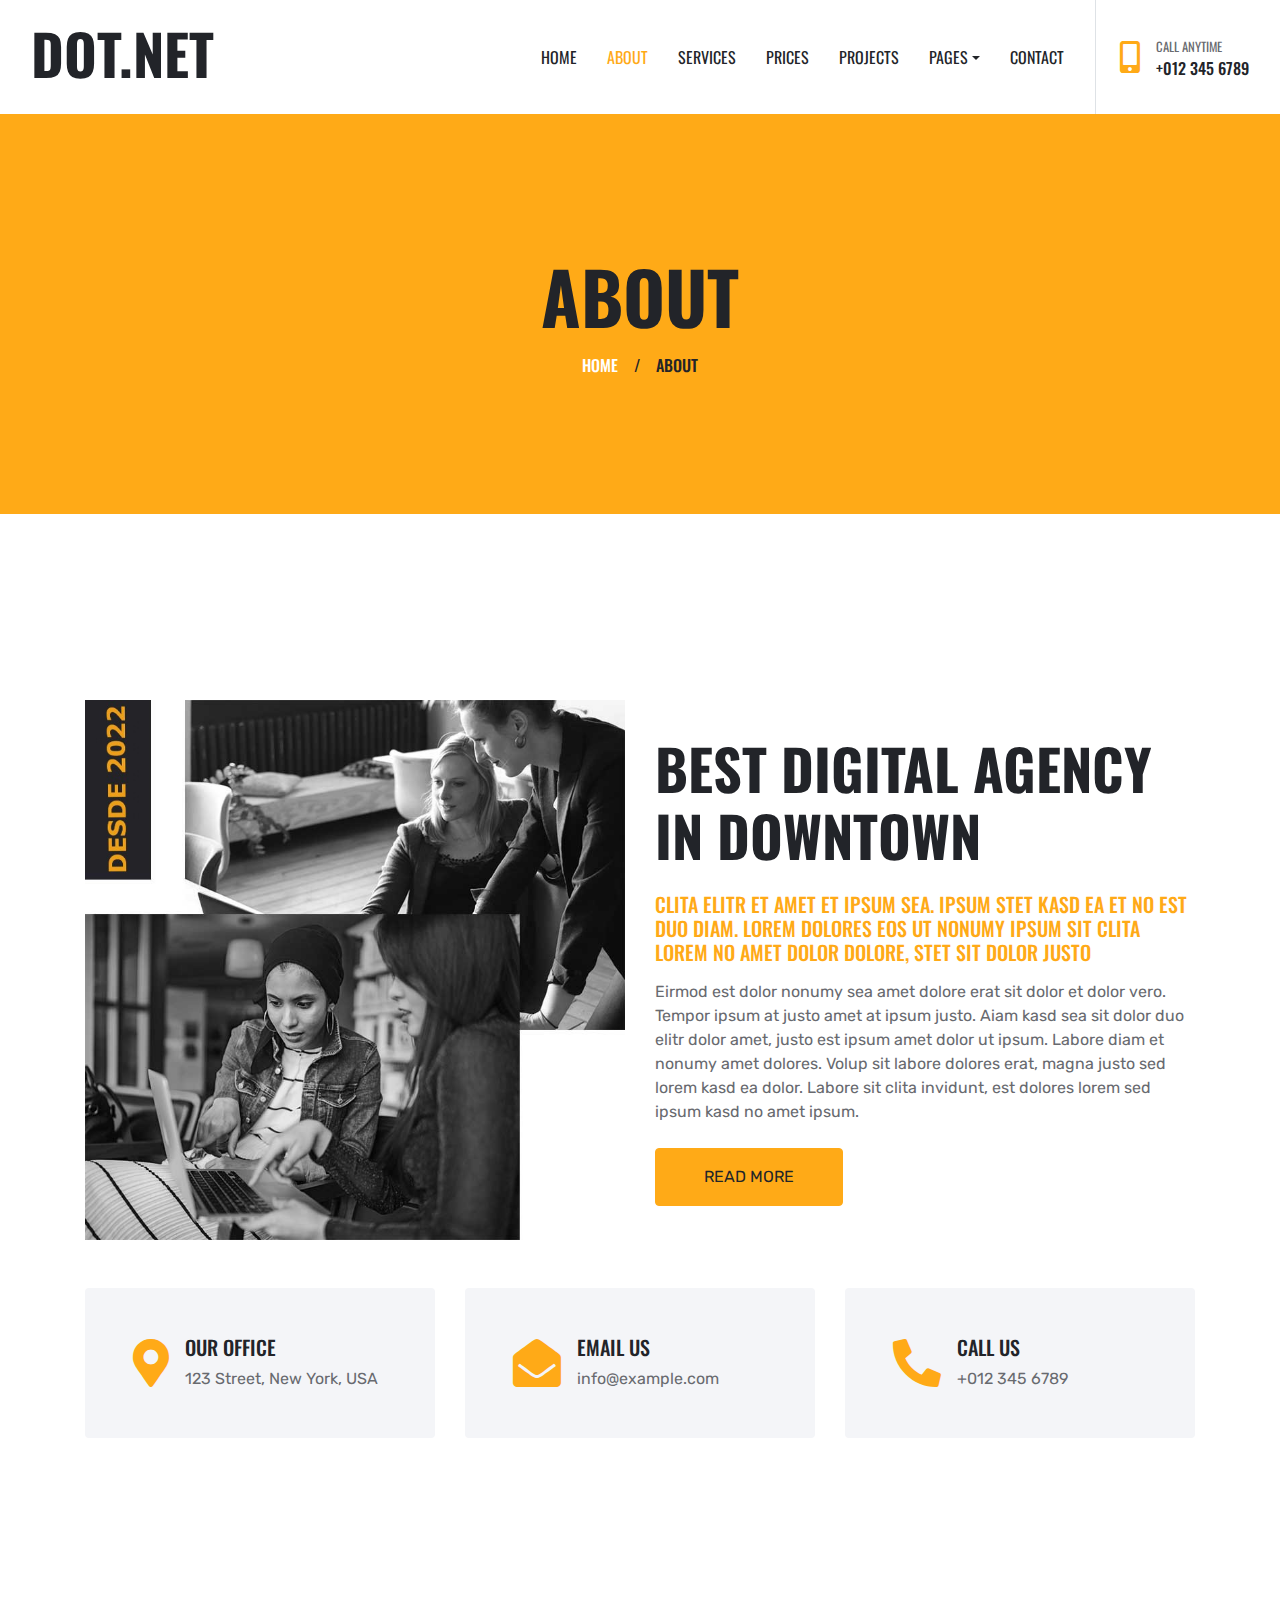
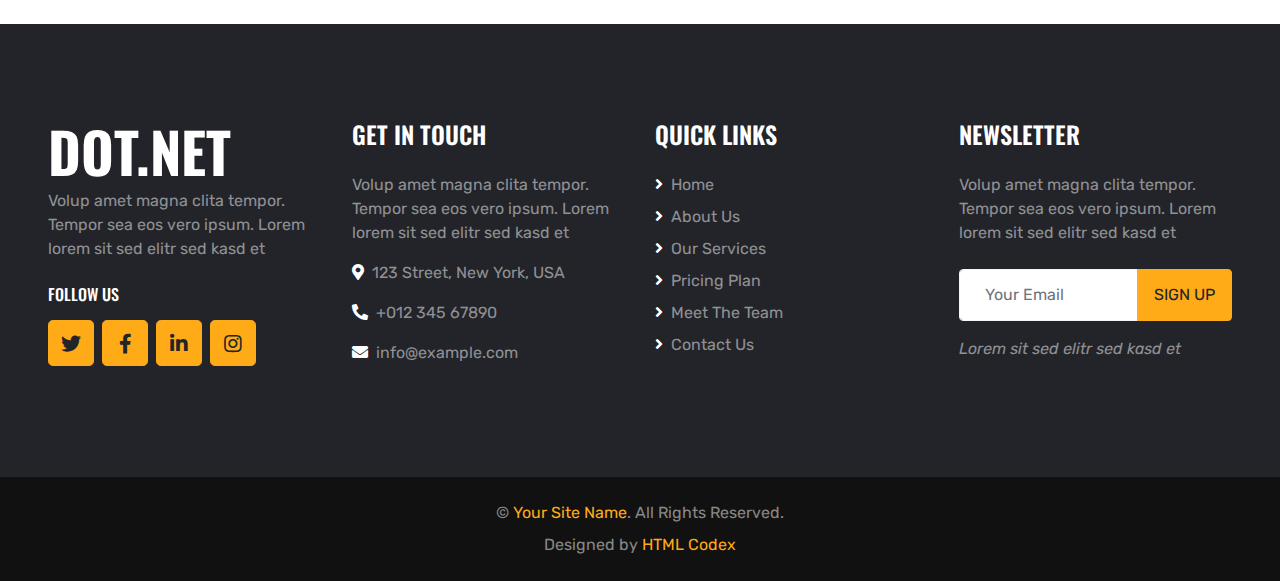
==== about.html @ 36bfcec9 "v2" ====
<!DOCTYPE html>
<html lang="en">

<head>
    <meta charset="utf-8">
    <title>DOT.NET - Digital Agency Website Template</title>
    <meta content="width=device-width, initial-scale=1.0" name="viewport">
    <meta content="Free HTML Templates" name="keywords">
    <meta content="Free HTML Templates" name="description">

    <!-- Favicon -->
    <link href="img/favicon.ico" rel="icon">

    <!-- Google Web Fonts -->
    <link rel="preconnect" href="https://fonts.gstatic.com">
    <link href="https://fonts.googleapis.com/css2?family=Oswald:wght@400;500;600;700&family=Rubik&display=swap" rel="stylesheet"> 

    <!-- Font Awesome -->
    <link href="https://cdnjs.cloudflare.com/ajax/libs/font-awesome/5.15.0/css/all.min.css" rel="stylesheet">

    <!-- Libraries Stylesheet -->
    <link href="lib/owlcarousel/assets/owl.carousel.min.css" rel="stylesheet">
    <link href="lib/lightbox/css/lightbox.min.css" rel="stylesheet">

    <!-- Customized Bootstrap Stylesheet -->
    <link href="css/style.css" rel="stylesheet">
</head>

<body>
    <!-- Navbar Start -->
    <div class="container-fluid bg-white position-relative">
        <nav class="navbar navbar-expand-lg bg-white navbar-light py-3 py-lg-0">
            <a href="index.html" class="navbar-brand text-secondary">
                <h1 class="display-4 text-uppercase">DOT.NET</h1>
            </a>
            <button type="button" class="navbar-toggler" data-toggle="collapse" data-target="#navbarCollapse">
                <span class="navbar-toggler-icon"></span>
            </button>
            <div class="collapse navbar-collapse" id="navbarCollapse">
                <div class="navbar-nav ml-auto py-0 pr-3 border-right">
                    <a href="index.html" class="nav-item nav-link">Home</a>
                    <a href="about.html" class="nav-item nav-link active">About</a>
                    <a href="service.html" class="nav-item nav-link">Services</a>
                    <a href="price.html" class="nav-item nav-link">Prices</a>
                    <a href="project.html" class="nav-item nav-link">Projects</a>
                    <div class="nav-item dropdown">
                        <a href="#" class="nav-link dropdown-toggle" data-toggle="dropdown">Pages</a>
                        <div class="dropdown-menu rounded-0 m-0">
                            <a href="team.html" class="dropdown-item">Meat The Team</a>
                            <a href="testimonial.html" class="dropdown-item">Testimonial</a>
                        </div>
                    </div>
                    <a href="contact.html" class="nav-item nav-link">Contact</a>
                </div>
                <div class="d-none d-lg-flex align-items-center pl-4">
                    <i class="fa fa-2x fa-mobile-alt text-primary mr-3"></i>
                    <div>
                        <h6 class="text-body text-uppercase mb-1"><small>Call Anytime</small></h6>
                        <h6 class="m-0">+012 345 6789</h6>
                    </div>
                </div>
            </div>
        </nav>
    </div>
    <!-- Navbar End -->


    <!-- Page Header Start -->
    <div class="page-header container-fluid bg-primary d-flex flex-column align-items-center justify-content-center">
        <h1 class="display-3 text-uppercase mb-3">About</h1>
        <div class="d-inline-flex text-white">
            <h6 class="text-uppercase m-0"><a class="text-white" href="">Home</a></h6>
            <h6 class="m-0 px-3">/</h6>
            <h6 class="text-uppercase m-0">About</h6>
        </div>
    </div>
    <!-- Page Header Start -->


    <!-- About Start -->
    <div class="container-fluid pt-5">
        <div class="container pt-5">
            <div class="row align-items-center">
                <div class="col-lg-6">
                    <img class="img-fluid mb-4 mb-lg-0" src="img/about.jpg" alt="">
                </div>
                <div class="col-lg-6">
                    <h1 class="display-4 text-uppercase mb-4">Best digital agency in downtown</h1>
                    <h5 class="text-uppercase text-primary mb-3">Clita elitr et amet et ipsum sea. Ipsum stet kasd ea et no est duo diam. Lorem dolores eos ut nonumy ipsum sit clita lorem no amet dolor dolore, stet sit dolor justo</h5>
                    <p class="mb-4">Eirmod est dolor nonumy sea amet dolore erat sit dolor et dolor vero. Tempor ipsum at justo amet at ipsum justo. Aiam kasd sea sit dolor duo elitr dolor amet, justo est ipsum amet dolor ut ipsum. Labore diam et nonumy amet dolores. Volup sit labore dolores erat, magna justo sed lorem kasd ea dolor. Labore sit clita invidunt, est dolores lorem sed ipsum kasd no amet ipsum.</p>
                    <a href="" class="btn btn-primary text-uppercase py-3 px-5">Read More</a>
                </div>
            </div>
        </div>
    </div>
    <!-- About End -->


    <!-- About Info Start -->
    <div class="container-fluid py-5">
        <div class="container pb-3">
            <div class="row">
                <div class="col-lg-4 mb-2">
                    <div class="d-flex align-items-center bg-light rounded mb-4 px-5" style="height: 150px;">
                        <i class="fa fa-3x fa-map-marker-alt text-primary mr-3"></i>
                        <div class="d-flex flex-column">
                            <h5 class="text-uppercase">Our Office</h5>
                            <p class="m-0">123 Street, New York, USA</p>
                        </div>
                    </div>
                </div>
                <div class="col-lg-4 mb-2">
                    <div class="d-flex align-items-center bg-light rounded mb-4 px-5" style="height: 150px;">
                        <i class="fa fa-3x fa-envelope-open text-primary mr-3"></i>
                        <div class="d-flex flex-column">
                            <h5 class="text-uppercase">Email Us</h5>
                            <p class="m-0">info@example.com</p>
                        </div>
                    </div>
                </div>
                <div class="col-lg-4 mb-2">
                    <div class="d-flex align-items-center bg-light rounded mb-4 px-5" style="height: 150px;">
                        <i class="fas fa-3x fa-phone-alt text-primary mr-3"></i>
                        <div class="d-flex flex-column">
                            <h5 class="text-uppercase">Call Us</h5>
                            <p class="m-0">+012 345 6789</p>
                        </div>
                    </div>
                </div>
            </div>
        </div>
    </div>
    <!-- About Info End -->


    <!-- Footer Start -->
    <div class="container-fluid bg-dark text-white-50 py-5 px-sm-3 px-md-5" style="margin-top: 90px;">
        <div class="row pt-5">
            <div class="col-lg-3 col-md-6 mb-5">
                <a href="index.html" class="navbar-brand">
                    <h1 class="m-0 mt-n2 text-white display-4">DOT.NET</h1>
                </a>
                <p>Volup amet magna clita tempor. Tempor sea eos vero ipsum. Lorem lorem sit sed elitr sed kasd et</p>
                <h6 class="text-uppercase text-white py-2">Follow Us</h6>
                <div class="d-flex justify-content-start">
                    <a class="btn btn-lg btn-primary btn-lg-square mr-2" href="#"><i class="fab fa-twitter"></i></a>
                    <a class="btn btn-lg btn-primary btn-lg-square mr-2" href="#"><i class="fab fa-facebook-f"></i></a>
                    <a class="btn btn-lg btn-primary btn-lg-square mr-2" href="#"><i class="fab fa-linkedin-in"></i></a>
                    <a class="btn btn-lg btn-primary btn-lg-square" href="#"><i class="fab fa-instagram"></i></a>
                </div>
            </div>
            <div class="col-lg-3 col-md-6 mb-5">
                <h4 class="text-uppercase text-white mb-4">Get In Touch</h4>
                <p>Volup amet magna clita tempor. Tempor sea eos vero ipsum. Lorem lorem sit sed elitr sed kasd et</p>
                <p><i class="fa fa-map-marker-alt text-white mr-2"></i>123 Street, New York, USA</p>
                <p><i class="fa fa-phone-alt text-white mr-2"></i>+012 345 67890</p>
                <p><i class="fa fa-envelope text-white mr-2"></i>info@example.com</p>
            </div>
            <div class="col-lg-3 col-md-6 mb-5">
                <h4 class="text-uppercase text-white mb-4">Quick Links</h4>
                <div class="d-flex flex-column justify-content-start">
                    <a class="text-white-50 mb-2" href="#"><i class="fa fa-angle-right text-white mr-2"></i>Home</a>
                    <a class="text-white-50 mb-2" href="#"><i class="fa fa-angle-right text-white mr-2"></i>About Us</a>
                    <a class="text-white-50 mb-2" href="#"><i class="fa fa-angle-right text-white mr-2"></i>Our Services</a>
                    <a class="text-white-50 mb-2" href="#"><i class="fa fa-angle-right text-white mr-2"></i>Pricing Plan</a>
                    <a class="text-white-50 mb-2" href="#"><i class="fa fa-angle-right text-white mr-2"></i>Meet The Team</a>
                    <a class="text-white-50" href="#"><i class="fa fa-angle-right text-white mr-2"></i>Contact Us</a>
                </div>
            </div>
            <div class="col-lg-3 col-md-6 mb-5">
                <h4 class="text-uppercase text-white mb-4">Newsletter</h4>
                <p class="mb-4">Volup amet magna clita tempor. Tempor sea eos vero ipsum. Lorem lorem sit sed elitr sed kasd et</p>
                <div class="w-100 mb-3">
                    <div class="input-group">
                        <input type="text" class="form-control border-light" style="padding: 25px;" placeholder="Your Email">
                        <div class="input-group-append">
                            <button class="btn btn-primary text-uppercase px-3">Sign Up</button>
                        </div>
                    </div>
                </div>
                <i>Lorem sit sed elitr sed kasd et</i>
            </div>
        </div>
    </div>
    <div class="container-fluid py-4 px-sm-3 px-md-5" style="background: #111111;">
        <p class="mb-2 text-center text-white-50">&copy; <a href="#">Your Site Name</a>. All Rights Reserved.</p>
        <p class="m-0 text-center text-white-50">Designed by <a href="https://htmlcodex.com">HTML Codex</a></p>
    </div>
    <!-- Footer End -->


    <!-- Back to Top -->
    <a href="#" class="btn btn-lg btn-primary btn-lg-square back-to-top"><i class="fa fa-angle-up"></i></a>


    <!-- JavaScript Libraries -->
    <script src="https://code.jquery.com/jquery-3.4.1.min.js"></script>
    <script src="https://stackpath.bootstrapcdn.com/bootstrap/4.4.1/js/bootstrap.bundle.min.js"></script>
    <script src="lib/easing/easing.min.js"></script>
    <script src="lib/waypoints/waypoints.min.js"></script>
    <script src="lib/owlcarousel/owl.carousel.min.js"></script>
    <script src="lib/isotope/isotope.pkgd.min.js"></script>
    <script src="lib/lightbox/js/lightbox.min.js"></script>

    <!-- Contact Javascript File -->
    <script src="mail/jqBootstrapValidation.min.js"></script>
    <script src="mail/contact.js"></script>

    <!-- Template Javascript -->
    <script src="js/main.js"></script>
</body>

</html>
---- css/style.css ----
/******* Bootstrap Theming ********/
/*!
 * Bootstrap v4.5.3 (https://getbootstrap.com/)
 * Copyright 2011-2020 The Bootstrap Authors
 * Copyright 2011-2020 Twitter, Inc.
 * Licensed under MIT (https://github.com/twbs/bootstrap/blob/main/LICENSE)
 */
:root {
  --blue: #007bff;
  --indigo: #6610f2;
  --purple: #6f42c1;
  --pink: #e83e8c;
  --red: #dc3545;
  --orange: #fd7e14;
  --yellow: #ffc107;
  --green: #28a745;
  --teal: #20c997;
  --cyan: #17a2b8;
  --white: #fff;
  --gray: #6c757d;
  --gray-dark: #343a40;
  --primary: #FFAA17;
  --secondary: #BDBDBF;
  --success: #28a745;
  --info: #17a2b8;
  --warning: #ffc107;
  --danger: #dc3545;
  --light: #F4F5F8;
  --dark: #222429;
  --breakpoint-xs: 0;
  --breakpoint-sm: 576px;
  --breakpoint-md: 768px;
  --breakpoint-lg: 992px;
  --breakpoint-xl: 1200px;
  --font-family-sans-serif: "Rubik", sans-serif;
  --font-family-monospace: SFMono-Regular, Menlo, Monaco, Consolas, "Liberation Mono", "Courier New", monospace;
}

*,
*::before,
*::after {
  box-sizing: border-box;
}

html {
  font-family: sans-serif;
  line-height: 1.15;
  -webkit-text-size-adjust: 100%;
  -webkit-tap-highlight-color: rgba(0, 0, 0, 0);
}

article, aside, figcaption, figure, footer, header, hgroup, main, nav, section {
  display: block;
}

body {
  margin: 0;
  font-family: "Rubik", sans-serif;
  font-size: 1rem;
  font-weight: 400;
  line-height: 1.5;
  color: #686A6F;
  text-align: left;
  background-color: #fff;
}

[tabindex="-1"]:focus:not(:focus-visible) {
  outline: 0 !important;
}

hr {
  box-sizing: content-box;
  height: 0;
  overflow: visible;
}

h1, h2, h3, h4, h5, h6 {
  margin-top: 0;
  margin-bottom: 0.5rem;
}

p {
  margin-top: 0;
  margin-bottom: 1rem;
}

abbr[title],
abbr[data-original-title] {
  text-decoration: underline;
  text-decoration: underline dotted;
  cursor: help;
  border-bottom: 0;
  text-decoration-skip-ink: none;
}

address {
  margin-bottom: 1rem;
  font-style: normal;
  line-height: inherit;
}

ol,
ul,
dl {
  margin-top: 0;
  margin-bottom: 1rem;
}

ol ol,
ul ul,
ol ul,
ul ol {
  margin-bottom: 0;
}

dt {
  font-weight: 700;
}

dd {
  margin-bottom: .5rem;
  margin-left: 0;
}

blockquote {
  margin: 0 0 1rem;
}

b,
strong {
  font-weight: bolder;
}

small {
  font-size: 80%;
}

sub,
sup {
  position: relative;
  font-size: 75%;
  line-height: 0;
  vertical-align: baseline;
}

sub {
  bottom: -.25em;
}

sup {
  top: -.5em;
}

a {
  color: #FFAA17;
  text-decoration: none;
  background-color: transparent;
}

a:hover {
  color: #ca8000;
  text-decoration: underline;
}

a:not([href]):not([class]) {
  color: inherit;
  text-decoration: none;
}

a:not([href]):not([class]):hover {
  color: inherit;
  text-decoration: none;
}

pre,
code,
kbd,
samp {
  font-family: SFMono-Regular, Menlo, Monaco, Consolas, "Liberation Mono", "Courier New", monospace;
  font-size: 1em;
}

pre {
  margin-top: 0;
  margin-bottom: 1rem;
  overflow: auto;
  -ms-overflow-style: scrollbar;
}

figure {
  margin: 0 0 1rem;
}

img {
  vertical-align: middle;
  border-style: none;
}

svg {
  overflow: hidden;
  vertical-align: middle;
}

table {
  border-collapse: collapse;
}

caption {
  padding-top: 0.75rem;
  padding-bottom: 0.75rem;
  color: #6c757d;
  text-align: left;
  caption-side: bottom;
}

th {
  text-align: inherit;
  text-align: -webkit-match-parent;
}

label {
  display: inline-block;
  margin-bottom: 0.5rem;
}

button {
  border-radius: 0;
}

button:focus {
  outline: 1px dotted;
  outline: 5px auto -webkit-focus-ring-color;
}

input,
button,
select,
optgroup,
textarea {
  margin: 0;
  font-family: inherit;
  font-size: inherit;
  line-height: inherit;
}

button,
input {
  overflow: visible;
}

button,
select {
  text-transform: none;
}

[role="button"] {
  cursor: pointer;
}

select {
  word-wrap: normal;
}

button,
[type="button"],
[type="reset"],
[type="submit"] {
  -webkit-appearance: button;
}

button:not(:disabled),
[type="button"]:not(:disabled),
[type="reset"]:not(:disabled),
[type="submit"]:not(:disabled) {
  cursor: pointer;
}

button::-moz-focus-inner,
[type="button"]::-moz-focus-inner,
[type="reset"]::-moz-focus-inner,
[type="submit"]::-moz-focus-inner {
  padding: 0;
  border-style: none;
}

input[type="radio"],
input[type="checkbox"] {
  box-sizing: border-box;
  padding: 0;
}

textarea {
  overflow: auto;
  resize: vertical;
}

fieldset {
  min-width: 0;
  padding: 0;
  margin: 0;
  border: 0;
}

legend {
  display: block;
  width: 100%;
  max-width: 100%;
  padding: 0;
  margin-bottom: .5rem;
  font-size: 1.5rem;
  line-height: inherit;
  color: inherit;
  white-space: normal;
}

@media (max-width: 1200px) {
  legend {
    font-size: calc(1.275rem + 0.3vw) ;
  }
}

progress {
  vertical-align: baseline;
}

[type="number"]::-webkit-inner-spin-button,
[type="number"]::-webkit-outer-spin-button {
  height: auto;
}

[type="search"] {
  outline-offset: -2px;
  -webkit-appearance: none;
}

[type="search"]::-webkit-search-decoration {
  -webkit-appearance: none;
}

::-webkit-file-upload-button {
  font: inherit;
  -webkit-appearance: button;
}

output {
  display: inline-block;
}

summary {
  display: list-item;
  cursor: pointer;
}

template {
  display: none;
}

[hidden] {
  display: none !important;
}

h1, h2, h3, h4, h5, h6,
.h1, .h2, .h3, .h4, .h5, .h6 {
  margin-bottom: 0.5rem;
  font-family: "Oswald", sans-serif;
  font-weight: 500;
  line-height: 1.2;
  color: #222429;
}

h1, .h1 {
  font-size: 2.5rem;
}

@media (max-width: 1200px) {
  h1, .h1 {
    font-size: calc(1.375rem + 1.5vw) ;
  }
}

h2, .h2 {
  font-size: 2rem;
}

@media (max-width: 1200px) {
  h2, .h2 {
    font-size: calc(1.325rem + 0.9vw) ;
  }
}

h3, .h3 {
  font-size: 1.75rem;
}

@media (max-width: 1200px) {
  h3, .h3 {
    font-size: calc(1.3rem + 0.6vw) ;
  }
}

h4, .h4 {
  font-size: 1.5rem;
}

@media (max-width: 1200px) {
  h4, .h4 {
    font-size: calc(1.275rem + 0.3vw) ;
  }
}

h5, .h5 {
  font-size: 1.25rem;
}

h6, .h6 {
  font-size: 1rem;
}

.lead {
  font-size: 1.25rem;
  font-weight: 300;
}

.display-1 {
  font-size: 6rem;
  font-weight: 300;
  line-height: 1.2;
}

@media (max-width: 1200px) {
  .display-1 {
    font-size: calc(1.725rem + 5.7vw) ;
  }
}

.display-2 {
  font-size: 5.5rem;
  font-weight: 300;
  line-height: 1.2;
}

@media (max-width: 1200px) {
  .display-2 {
    font-size: calc(1.675rem + 5.1vw) ;
  }
}

.display-3 {
  font-size: 4.5rem;
  font-weight: 300;
  line-height: 1.2;
}

@media (max-width: 1200px) {
  .display-3 {
    font-size: calc(1.575rem + 3.9vw) ;
  }
}

.display-4 {
  font-size: 3.5rem;
  font-weight: 300;
  line-height: 1.2;
}

@media (max-width: 1200px) {
  .display-4 {
    font-size: calc(1.475rem + 2.7vw) ;
  }
}

hr {
  margin-top: 1rem;
  margin-bottom: 1rem;
  border: 0;
  border-top: 1px solid rgba(0, 0, 0, 0.1);
}

small,
.small {
  font-size: 80%;
  font-weight: 400;
}

mark,
.mark {
  padding: 0.2em;
  background-color: #fcf8e3;
}

.list-unstyled {
  padding-left: 0;
  list-style: none;
}

.list-inline {
  padding-left: 0;
  list-style: none;
}

.list-inline-item {
  display: inline-block;
}

.list-inline-item:not(:last-child) {
  margin-right: 0.5rem;
}

.initialism {
  font-size: 90%;
  text-transform: uppercase;
}

.blockquote {
  margin-bottom: 1rem;
  font-size: 1.25rem;
}

.blockquote-footer {
  display: block;
  font-size: 80%;
  color: #6c757d;
}

.blockquote-footer::before {
  content: "\2014\00A0";
}

.img-fluid {
  max-width: 100%;
  height: auto;
}

.img-thumbnail {
  padding: 0.25rem;
  background-color: #fff;
  border: 1px solid #dee2e6;
  border-radius: 0.25rem;
  max-width: 100%;
  height: auto;
}

.figure {
  display: inline-block;
}

.figure-img {
  margin-bottom: 0.5rem;
  line-height: 1;
}

.figure-caption {
  font-size: 90%;
  color: #6c757d;
}

code {
  font-size: 87.5%;
  color: #e83e8c;
  word-wrap: break-word;
}

a > code {
  color: inherit;
}

kbd {
  padding: 0.2rem 0.4rem;
  font-size: 87.5%;
  color: #fff;
  background-color: #212529;
  border-radius: 0.2rem;
}

kbd kbd {
  padding: 0;
  font-size: 100%;
  font-weight: 700;
}

pre {
  display: block;
  font-size: 87.5%;
  color: #212529;
}

pre code {
  font-size: inherit;
  color: inherit;
  word-break: normal;
}

.pre-scrollable {
  max-height: 340px;
  overflow-y: scroll;
}

.container,
.container-fluid,
.container-sm,
.container-md,
.container-lg,
.container-xl {
  width: 100%;
  padding-right: 15px;
  padding-left: 15px;
  margin-right: auto;
  margin-left: auto;
}

@media (min-width: 576px) {
  .container, .container-sm {
    max-width: 540px;
  }
}

@media (min-width: 768px) {
  .container, .container-sm, .container-md {
    max-width: 720px;
  }
}

@media (min-width: 992px) {
  .container, .container-sm, .container-md, .container-lg {
    max-width: 960px;
  }
}

@media (min-width: 1200px) {
  .container, .container-sm, .container-md, .container-lg, .container-xl {
    max-width: 1140px;
  }
}

.row {
  display: flex;
  flex-wrap: wrap;
  margin-right: -15px;
  margin-left: -15px;
}

.no-gutters {
  margin-right: 0;
  margin-left: 0;
}

.no-gutters > .col,
.no-gutters > [class*="col-"] {
  padding-right: 0;
  padding-left: 0;
}

.col-1, .col-2, .col-3, .col-4, .col-5, .col-6, .col-7, .col-8, .col-9, .col-10, .col-11, .col-12, .col,
.col-auto, .col-sm-1, .col-sm-2, .col-sm-3, .col-sm-4, .col-sm-5, .col-sm-6, .col-sm-7, .col-sm-8, .col-sm-9, .col-sm-10, .col-sm-11, .col-sm-12, .col-sm,
.col-sm-auto, .col-md-1, .col-md-2, .col-md-3, .col-md-4, .col-md-5, .col-md-6, .col-md-7, .col-md-8, .col-md-9, .col-md-10, .col-md-11, .col-md-12, .col-md,
.col-md-auto, .col-lg-1, .col-lg-2, .col-lg-3, .col-lg-4, .col-lg-5, .col-lg-6, .col-lg-7, .col-lg-8, .col-lg-9, .col-lg-10, .col-lg-11, .col-lg-12, .col-lg,
.col-lg-auto, .col-xl-1, .col-xl-2, .col-xl-3, .col-xl-4, .col-xl-5, .col-xl-6, .col-xl-7, .col-xl-8, .col-xl-9, .col-xl-10, .col-xl-11, .col-xl-12, .col-xl,
.col-xl-auto {
  position: relative;
  width: 100%;
  padding-right: 15px;
  padding-left: 15px;
}

.col {
  flex-basis: 0;
  flex-grow: 1;
  max-width: 100%;
}

.row-cols-1 > * {
  flex: 0 0 100%;
  max-width: 100%;
}

.row-cols-2 > * {
  flex: 0 0 50%;
  max-width: 50%;
}

.row-cols-3 > * {
  flex: 0 0 33.33333%;
  max-width: 33.33333%;
}

.row-cols-4 > * {
  flex: 0 0 25%;
  max-width: 25%;
}

.row-cols-5 > * {
  flex: 0 0 20%;
  max-width: 20%;
}

.row-cols-6 > * {
  flex: 0 0 16.66667%;
  max-width: 16.66667%;
}

.col-auto {
  flex: 0 0 auto;
  width: auto;
  max-width: 100%;
}

.col-1 {
  flex: 0 0 8.33333%;
  max-width: 8.33333%;
}

.col-2 {
  flex: 0 0 16.66667%;
  max-width: 16.66667%;
}

.col-3 {
  flex: 0 0 25%;
  max-width: 25%;
}

.col-4 {
  flex: 0 0 33.33333%;
  max-width: 33.33333%;
}

.col-5 {
  flex: 0 0 41.66667%;
  max-width: 41.66667%;
}

.col-6 {
  flex: 0 0 50%;
  max-width: 50%;
}

.col-7 {
  flex: 0 0 58.33333%;
  max-width: 58.33333%;
}

.col-8 {
  flex: 0 0 66.66667%;
  max-width: 66.66667%;
}

.col-9 {
  flex: 0 0 75%;
  max-width: 75%;
}

.col-10 {
  flex: 0 0 83.33333%;
  max-width: 83.33333%;
}

.col-11 {
  flex: 0 0 91.66667%;
  max-width: 91.66667%;
}

.col-12 {
  flex: 0 0 100%;
  max-width: 100%;
}

.order-first {
  order: -1;
}

.order-last {
  order: 13;
}

.order-0 {
  order: 0;
}

.order-1 {
  order: 1;
}

.order-2 {
  order: 2;
}

.order-3 {
  order: 3;
}

.order-4 {
  order: 4;
}

.order-5 {
  order: 5;
}

.order-6 {
  order: 6;
}

.order-7 {
  order: 7;
}

.order-8 {
  order: 8;
}

.order-9 {
  order: 9;
}

.order-10 {
  order: 10;
}

.order-11 {
  order: 11;
}

.order-12 {
  order: 12;
}

.offset-1 {
  margin-left: 8.33333%;
}

.offset-2 {
  margin-left: 16.66667%;
}

.offset-3 {
  margin-left: 25%;
}

.offset-4 {
  margin-left: 33.33333%;
}

.offset-5 {
  margin-left: 41.66667%;
}

.offset-6 {
  margin-left: 50%;
}

.offset-7 {
  margin-left: 58.33333%;
}

.offset-8 {
  margin-left: 66.66667%;
}

.offset-9 {
  margin-left: 75%;
}

.offset-10 {
  margin-left: 83.33333%;
}

.offset-11 {
  margin-left: 91.66667%;
}

@media (min-width: 576px) {
  .col-sm {
    flex-basis: 0;
    flex-grow: 1;
    max-width: 100%;
  }
  .row-cols-sm-1 > * {
    flex: 0 0 100%;
    max-width: 100%;
  }
  .row-cols-sm-2 > * {
    flex: 0 0 50%;
    max-width: 50%;
  }
  .row-cols-sm-3 > * {
    flex: 0 0 33.33333%;
    max-width: 33.33333%;
  }
  .row-cols-sm-4 > * {
    flex: 0 0 25%;
    max-width: 25%;
  }
  .row-cols-sm-5 > * {
    flex: 0 0 20%;
    max-width: 20%;
  }
  .row-cols-sm-6 > * {
    flex: 0 0 16.66667%;
    max-width: 16.66667%;
  }
  .col-sm-auto {
    flex: 0 0 auto;
    width: auto;
    max-width: 100%;
  }
  .col-sm-1 {
    flex: 0 0 8.33333%;
    max-width: 8.33333%;
  }
  .col-sm-2 {
    flex: 0 0 16.66667%;
    max-width: 16.66667%;
  }
  .col-sm-3 {
    flex: 0 0 25%;
    max-width: 25%;
  }
  .col-sm-4 {
    flex: 0 0 33.33333%;
    max-width: 33.33333%;
  }
  .col-sm-5 {
    flex: 0 0 41.66667%;
    max-width: 41.66667%;
  }
  .col-sm-6 {
    flex: 0 0 50%;
    max-width: 50%;
  }
  .col-sm-7 {
    flex: 0 0 58.33333%;
    max-width: 58.33333%;
  }
  .col-sm-8 {
    flex: 0 0 66.66667%;
    max-width: 66.66667%;
  }
  .col-sm-9 {
    flex: 0 0 75%;
    max-width: 75%;
  }
  .col-sm-10 {
    flex: 0 0 83.33333%;
    max-width: 83.33333%;
  }
  .col-sm-11 {
    flex: 0 0 91.66667%;
    max-width: 91.66667%;
  }
  .col-sm-12 {
    flex: 0 0 100%;
    max-width: 100%;
  }
  .order-sm-first {
    order: -1;
  }
  .order-sm-last {
    order: 13;
  }
  .order-sm-0 {
    order: 0;
  }
  .order-sm-1 {
    order: 1;
  }
  .order-sm-2 {
    order: 2;
  }
  .order-sm-3 {
    order: 3;
  }
  .order-sm-4 {
    order: 4;
  }
  .order-sm-5 {
    order: 5;
  }
  .order-sm-6 {
    order: 6;
  }
  .order-sm-7 {
    order: 7;
  }
  .order-sm-8 {
    order: 8;
  }
  .order-sm-9 {
    order: 9;
  }
  .order-sm-10 {
    order: 10;
  }
  .order-sm-11 {
    order: 11;
  }
  .order-sm-12 {
    order: 12;
  }
  .offset-sm-0 {
    margin-left: 0;
  }
  .offset-sm-1 {
    margin-left: 8.33333%;
  }
  .offset-sm-2 {
    margin-left: 16.66667%;
  }
  .offset-sm-3 {
    margin-left: 25%;
  }
  .offset-sm-4 {
    margin-left: 33.33333%;
  }
  .offset-sm-5 {
    margin-left: 41.66667%;
  }
  .offset-sm-6 {
    margin-left: 50%;
  }
  .offset-sm-7 {
    margin-left: 58.33333%;
  }
  .offset-sm-8 {
    margin-left: 66.66667%;
  }
  .offset-sm-9 {
    margin-left: 75%;
  }
  .offset-sm-10 {
    margin-left: 83.33333%;
  }
  .offset-sm-11 {
    margin-left: 91.66667%;
  }
}

@media (min-width: 768px) {
  .col-md {
    flex-basis: 0;
    flex-grow: 1;
    max-width: 100%;
  }
  .row-cols-md-1 > * {
    flex: 0 0 100%;
    max-width: 100%;
  }
  .row-cols-md-2 > * {
    flex: 0 0 50%;
    max-width: 50%;
  }
  .row-cols-md-3 > * {
    flex: 0 0 33.33333%;
    max-width: 33.33333%;
  }
  .row-cols-md-4 > * {
    flex: 0 0 25%;
    max-width: 25%;
  }
  .row-cols-md-5 > * {
    flex: 0 0 20%;
    max-width: 20%;
  }
  .row-cols-md-6 > * {
    flex: 0 0 16.66667%;
    max-width: 16.66667%;
  }
  .col-md-auto {
    flex: 0 0 auto;
    width: auto;
    max-width: 100%;
  }
  .col-md-1 {
    flex: 0 0 8.33333%;
    max-width: 8.33333%;
  }
  .col-md-2 {
    flex: 0 0 16.66667%;
    max-width: 16.66667%;
  }
  .col-md-3 {
    flex: 0 0 25%;
    max-width: 25%;
  }
  .col-md-4 {
    flex: 0 0 33.33333%;
    max-width: 33.33333%;
  }
  .col-md-5 {
    flex: 0 0 41.66667%;
    max-width: 41.66667%;
  }
  .col-md-6 {
    flex: 0 0 50%;
    max-width: 50%;
  }
  .col-md-7 {
    flex: 0 0 58.33333%;
    max-width: 58.33333%;
  }
  .col-md-8 {
    flex: 0 0 66.66667%;
    max-width: 66.66667%;
  }
  .col-md-9 {
    flex: 0 0 75%;
    max-width: 75%;
  }
  .col-md-10 {
    flex: 0 0 83.33333%;
    max-width: 83.33333%;
  }
  .col-md-11 {
    flex: 0 0 91.66667%;
    max-width: 91.66667%;
  }
  .col-md-12 {
    flex: 0 0 100%;
    max-width: 100%;
  }
  .order-md-first {
    order: -1;
  }
  .order-md-last {
    order: 13;
  }
  .order-md-0 {
    order: 0;
  }
  .order-md-1 {
    order: 1;
  }
  .order-md-2 {
    order: 2;
  }
  .order-md-3 {
    order: 3;
  }
  .order-md-4 {
    order: 4;
  }
  .order-md-5 {
    order: 5;
  }
  .order-md-6 {
    order: 6;
  }
  .order-md-7 {
    order: 7;
  }
  .order-md-8 {
    order: 8;
  }
  .order-md-9 {
    order: 9;
  }
  .order-md-10 {
    order: 10;
  }
  .order-md-11 {
    order: 11;
  }
  .order-md-12 {
    order: 12;
  }
  .offset-md-0 {
    margin-left: 0;
  }
  .offset-md-1 {
    margin-left: 8.33333%;
  }
  .offset-md-2 {
    margin-left: 16.66667%;
  }
  .offset-md-3 {
    margin-left: 25%;
  }
  .offset-md-4 {
    margin-left: 33.33333%;
  }
  .offset-md-5 {
    margin-left: 41.66667%;
  }
  .offset-md-6 {
    margin-left: 50%;
  }
  .offset-md-7 {
    margin-left: 58.33333%;
  }
  .offset-md-8 {
    margin-left: 66.66667%;
  }
  .offset-md-9 {
    margin-left: 75%;
  }
  .offset-md-10 {
    margin-left: 83.33333%;
  }
  .offset-md-11 {
    margin-left: 91.66667%;
  }
}

@media (min-width: 992px) {
  .col-lg {
    flex-basis: 0;
    flex-grow: 1;
    max-width: 100%;
  }
  .row-cols-lg-1 > * {
    flex: 0 0 100%;
    max-width: 100%;
  }
  .row-cols-lg-2 > * {
    flex: 0 0 50%;
    max-width: 50%;
  }
  .row-cols-lg-3 > * {
    flex: 0 0 33.33333%;
    max-width: 33.33333%;
  }
  .row-cols-lg-4 > * {
    flex: 0 0 25%;
    max-width: 25%;
  }
  .row-cols-lg-5 > * {
    flex: 0 0 20%;
    max-width: 20%;
  }
  .row-cols-lg-6 > * {
    flex: 0 0 16.66667%;
    max-width: 16.66667%;
  }
  .col-lg-auto {
    flex: 0 0 auto;
    width: auto;
    max-width: 100%;
  }
  .col-lg-1 {
    flex: 0 0 8.33333%;
    max-width: 8.33333%;
  }
  .col-lg-2 {
    flex: 0 0 16.66667%;
    max-width: 16.66667%;
  }
  .col-lg-3 {
    flex: 0 0 25%;
    max-width: 25%;
  }
  .col-lg-4 {
    flex: 0 0 33.33333%;
    max-width: 33.33333%;
  }
  .col-lg-5 {
    flex: 0 0 41.66667%;
    max-width: 41.66667%;
  }
  .col-lg-6 {
    flex: 0 0 50%;
    max-width: 50%;
  }
  .col-lg-7 {
    flex: 0 0 58.33333%;
    max-width: 58.33333%;
  }
  .col-lg-8 {
    flex: 0 0 66.66667%;
    max-width: 66.66667%;
  }
  .col-lg-9 {
    flex: 0 0 75%;
    max-width: 75%;
  }
  .col-lg-10 {
    flex: 0 0 83.33333%;
    max-width: 83.33333%;
  }
  .col-lg-11 {
    flex: 0 0 91.66667%;
    max-width: 91.66667%;
  }
  .col-lg-12 {
    flex: 0 0 100%;
    max-width: 100%;
  }
  .order-lg-first {
    order: -1;
  }
  .order-lg-last {
    order: 13;
  }
  .order-lg-0 {
    order: 0;
  }
  .order-lg-1 {
    order: 1;
  }
  .order-lg-2 {
    order: 2;
  }
  .order-lg-3 {
    order: 3;
  }
  .order-lg-4 {
    order: 4;
  }
  .order-lg-5 {
    order: 5;
  }
  .order-lg-6 {
    order: 6;
  }
  .order-lg-7 {
    order: 7;
  }
  .order-lg-8 {
    order: 8;
  }
  .order-lg-9 {
    order: 9;
  }
  .order-lg-10 {
    order: 10;
  }
  .order-lg-11 {
    order: 11;
  }
  .order-lg-12 {
    order: 12;
  }
  .offset-lg-0 {
    margin-left: 0;
  }
  .offset-lg-1 {
    margin-left: 8.33333%;
  }
  .offset-lg-2 {
    margin-left: 16.66667%;
  }
  .offset-lg-3 {
    margin-left: 25%;
  }
  .offset-lg-4 {
    margin-left: 33.33333%;
  }
  .offset-lg-5 {
    margin-left: 41.66667%;
  }
  .offset-lg-6 {
    margin-left: 50%;
  }
  .offset-lg-7 {
    margin-left: 58.33333%;
  }
  .offset-lg-8 {
    margin-left: 66.66667%;
  }
  .offset-lg-9 {
    margin-left: 75%;
  }
  .offset-lg-10 {
    margin-left: 83.33333%;
  }
  .offset-lg-11 {
    margin-left: 91.66667%;
  }
}

@media (min-width: 1200px) {
  .col-xl {
    flex-basis: 0;
    flex-grow: 1;
    max-width: 100%;
  }
  .row-cols-xl-1 > * {
    flex: 0 0 100%;
    max-width: 100%;
  }
  .row-cols-xl-2 > * {
    flex: 0 0 50%;
    max-width: 50%;
  }
  .row-cols-xl-3 > * {
    flex: 0 0 33.33333%;
    max-width: 33.33333%;
  }
  .row-cols-xl-4 > * {
    flex: 0 0 25%;
    max-width: 25%;
  }
  .row-cols-xl-5 > * {
    flex: 0 0 20%;
    max-width: 20%;
  }
  .row-cols-xl-6 > * {
    flex: 0 0 16.66667%;
    max-width: 16.66667%;
  }
  .col-xl-auto {
    flex: 0 0 auto;
    width: auto;
    max-width: 100%;
  }
  .col-xl-1 {
    flex: 0 0 8.33333%;
    max-width: 8.33333%;
  }
  .col-xl-2 {
    flex: 0 0 16.66667%;
    max-width: 16.66667%;
  }
  .col-xl-3 {
    flex: 0 0 25%;
    max-width: 25%;
  }
  .col-xl-4 {
    flex: 0 0 33.33333%;
    max-width: 33.33333%;
  }
  .col-xl-5 {
    flex: 0 0 41.66667%;
    max-width: 41.66667%;
  }
  .col-xl-6 {
    flex: 0 0 50%;
    max-width: 50%;
  }
  .col-xl-7 {
    flex: 0 0 58.33333%;
    max-width: 58.33333%;
  }
  .col-xl-8 {
    flex: 0 0 66.66667%;
    max-width: 66.66667%;
  }
  .col-xl-9 {
    flex: 0 0 75%;
    max-width: 75%;
  }
  .col-xl-10 {
    flex: 0 0 83.33333%;
    max-width: 83.33333%;
  }
  .col-xl-11 {
    flex: 0 0 91.66667%;
    max-width: 91.66667%;
  }
  .col-xl-12 {
    flex: 0 0 100%;
    max-width: 100%;
  }
  .order-xl-first {
    order: -1;
  }
  .order-xl-last {
    order: 13;
  }
  .order-xl-0 {
    order: 0;
  }
  .order-xl-1 {
    order: 1;
  }
  .order-xl-2 {
    order: 2;
  }
  .order-xl-3 {
    order: 3;
  }
  .order-xl-4 {
    order: 4;
  }
  .order-xl-5 {
    order: 5;
  }
  .order-xl-6 {
    order: 6;
  }
  .order-xl-7 {
    order: 7;
  }
  .order-xl-8 {
    order: 8;
  }
  .order-xl-9 {
    order: 9;
  }
  .order-xl-10 {
    order: 10;
  }
  .order-xl-11 {
    order: 11;
  }
  .order-xl-12 {
    order: 12;
  }
  .offset-xl-0 {
    margin-left: 0;
  }
  .offset-xl-1 {
    margin-left: 8.33333%;
  }
  .offset-xl-2 {
    margin-left: 16.66667%;
  }
  .offset-xl-3 {
    margin-left: 25%;
  }
  .offset-xl-4 {
    margin-left: 33.33333%;
  }
  .offset-xl-5 {
    margin-left: 41.66667%;
  }
  .offset-xl-6 {
    margin-left: 50%;
  }
  .offset-xl-7 {
    margin-left: 58.33333%;
  }
  .offset-xl-8 {
    margin-left: 66.66667%;
  }
  .offset-xl-9 {
    margin-left: 75%;
  }
  .offset-xl-10 {
    margin-left: 83.33333%;
  }
  .offset-xl-11 {
    margin-left: 91.66667%;
  }
}

.table {
  width: 100%;
  margin-bottom: 1rem;
  color: #686A6F;
}

.table th,
.table td {
  padding: 0.75rem;
  vertical-align: top;
  border-top: 1px solid #dee2e6;
}

.table thead th {
  vertical-align: bottom;
  border-bottom: 2px solid #dee2e6;
}

.table tbody + tbody {
  border-top: 2px solid #dee2e6;
}

.table-sm th,
.table-sm td {
  padding: 0.3rem;
}

.table-bordered {
  border: 1px solid #dee2e6;
}

.table-bordered th,
.table-bordered td {
  border: 1px solid #dee2e6;
}

.table-bordered thead th,
.table-bordered thead td {
  border-bottom-width: 2px;
}

.table-borderless th,
.table-borderless td,
.table-borderless thead th,
.table-borderless tbody + tbody {
  border: 0;
}

.table-striped tbody tr:nth-of-type(odd) {
  background-color: rgba(0, 0, 0, 0.05);
}

.table-hover tbody tr:hover {
  color: #686A6F;
  background-color: rgba(0, 0, 0, 0.075);
}

.table-primary,
.table-primary > th,
.table-primary > td {
  background-color: #ffe7be;
}

.table-primary th,
.table-primary td,
.table-primary thead th,
.table-primary tbody + tbody {
  border-color: #ffd386;
}

.table-hover .table-primary:hover {
  background-color: #ffdea5;
}

.table-hover .table-primary:hover > td,
.table-hover .table-primary:hover > th {
  background-color: #ffdea5;
}

.table-secondary,
.table-secondary > th,
.table-secondary > td {
  background-color: #ededed;
}

.table-secondary th,
.table-secondary td,
.table-secondary thead th,
.table-secondary tbody + tbody {
  border-color: #ddddde;
}

.table-hover .table-secondary:hover {
  background-color: #e0e0e0;
}

.table-hover .table-secondary:hover > td,
.table-hover .table-secondary:hover > th {
  background-color: #e0e0e0;
}

.table-success,
.table-success > th,
.table-success > td {
  background-color: #c3e6cb;
}

.table-success th,
.table-success td,
.table-success thead th,
.table-success tbody + tbody {
  border-color: #8fd19e;
}

.table-hover .table-success:hover {
  background-color: #b1dfbb;
}

.table-hover .table-success:hover > td,
.table-hover .table-success:hover > th {
  background-color: #b1dfbb;
}

.table-info,
.table-info > th,
.table-info > td {
  background-color: #bee5eb;
}

.table-info th,
.table-info td,
.table-info thead th,
.table-info tbody + tbody {
  border-color: #86cfda;
}

.table-hover .table-info:hover {
  background-color: #abdde5;
}

.table-hover .table-info:hover > td,
.table-hover .table-info:hover > th {
  background-color: #abdde5;
}

.table-warning,
.table-warning > th,
.table-warning > td {
  background-color: #ffeeba;
}

.table-warning th,
.table-warning td,
.table-warning thead th,
.table-warning tbody + tbody {
  border-color: #ffdf7e;
}

.table-hover .table-warning:hover {
  background-color: #ffe8a1;
}

.table-hover .table-warning:hover > td,
.table-hover .table-warning:hover > th {
  background-color: #ffe8a1;
}

.table-danger,
.table-danger > th,
.table-danger > td {
  background-color: #f5c6cb;
}

.table-danger th,
.table-danger td,
.table-danger thead th,
.table-danger tbody + tbody {
  border-color: #ed969e;
}

.table-hover .table-danger:hover {
  background-color: #f1b0b7;
}

.table-hover .table-danger:hover > td,
.table-hover .table-danger:hover > th {
  background-color: #f1b0b7;
}

.table-light,
.table-light > th,
.table-light > td {
  background-color: #fcfcfd;
}

.table-light th,
.table-light td,
.table-light thead th,
.table-light tbody + tbody {
  border-color: #f9fafb;
}

.table-hover .table-light:hover {
  background-color: #ededf3;
}

.table-hover .table-light:hover > td,
.table-hover .table-light:hover > th {
  background-color: #ededf3;
}

.table-dark,
.table-dark > th,
.table-dark > td {
  background-color: #c1c2c3;
}

.table-dark th,
.table-dark td,
.table-dark thead th,
.table-dark tbody + tbody {
  border-color: #8c8d90;
}

.table-hover .table-dark:hover {
  background-color: #b4b5b6;
}

.table-hover .table-dark:hover > td,
.table-hover .table-dark:hover > th {
  background-color: #b4b5b6;
}

.table-active,
.table-active > th,
.table-active > td {
  background-color: rgba(0, 0, 0, 0.075);
}

.table-hover .table-active:hover {
  background-color: rgba(0, 0, 0, 0.075);
}

.table-hover .table-active:hover > td,
.table-hover .table-active:hover > th {
  background-color: rgba(0, 0, 0, 0.075);
}

.table .thead-dark th {
  color: #fff;
  background-color: #343a40;
  border-color: #454d55;
}

.table .thead-light th {
  color: #495057;
  background-color: #e9ecef;
  border-color: #dee2e6;
}

.table-dark {
  color: #fff;
  background-color: #343a40;
}

.table-dark th,
.table-dark td,
.table-dark thead th {
  border-color: #454d55;
}

.table-dark.table-bordered {
  border: 0;
}

.table-dark.table-striped tbody tr:nth-of-type(odd) {
  background-color: rgba(255, 255, 255, 0.05);
}

.table-dark.table-hover tbody tr:hover {
  color: #fff;
  background-color: rgba(255, 255, 255, 0.075);
}

@media (max-width: 575.98px) {
  .table-responsive-sm {
    display: block;
    width: 100%;
    overflow-x: auto;
    -webkit-overflow-scrolling: touch;
  }
  .table-responsive-sm > .table-bordered {
    border: 0;
  }
}

@media (max-width: 767.98px) {
  .table-responsive-md {
    display: block;
    width: 100%;
    overflow-x: auto;
    -webkit-overflow-scrolling: touch;
  }
  .table-responsive-md > .table-bordered {
    border: 0;
  }
}

@media (max-width: 991.98px) {
  .table-responsive-lg {
    display: block;
    width: 100%;
    overflow-x: auto;
    -webkit-overflow-scrolling: touch;
  }
  .table-responsive-lg > .table-bordered {
    border: 0;
  }
}

@media (max-width: 1199.98px) {
  .table-responsive-xl {
    display: block;
    width: 100%;
    overflow-x: auto;
    -webkit-overflow-scrolling: touch;
  }
  .table-responsive-xl > .table-bordered {
    border: 0;
  }
}

.table-responsive {
  display: block;
  width: 100%;
  overflow-x: auto;
  -webkit-overflow-scrolling: touch;
}

.table-responsive > .table-bordered {
  border: 0;
}

.form-control {
  display: block;
  width: 100%;
  height: calc(1.5em + 0.75rem + 2px);
  padding: 0.375rem 0.75rem;
  font-size: 1rem;
  font-weight: 400;
  line-height: 1.5;
  color: #495057;
  background-color: #fff;
  background-clip: padding-box;
  border: 1px solid #ced4da;
  border-radius: 0.25rem;
  transition: border-color 0.15s ease-in-out, box-shadow 0.15s ease-in-out;
}

@media (prefers-reduced-motion: reduce) {
  .form-control {
    transition: none;
  }
}

.form-control::-ms-expand {
  background-color: transparent;
  border: 0;
}

.form-control:-moz-focusring {
  color: transparent;
  text-shadow: 0 0 0 #495057;
}

.form-control:focus {
  color: #495057;
  background-color: #fff;
  border-color: #ffd997;
  outline: 0;
  box-shadow: 0 0 0 0.2rem rgba(255, 170, 23, 0.25);
}

.form-control::placeholder {
  color: #6c757d;
  opacity: 1;
}

.form-control:disabled, .form-control[readonly] {
  background-color: #e9ecef;
  opacity: 1;
}

input[type="date"].form-control,
input[type="time"].form-control,
input[type="datetime-local"].form-control,
input[type="month"].form-control {
  appearance: none;
}

select.form-control:focus::-ms-value {
  color: #495057;
  background-color: #fff;
}

.form-control-file,
.form-control-range {
  display: block;
  width: 100%;
}

.col-form-label {
  padding-top: calc(0.375rem + 1px);
  padding-bottom: calc(0.375rem + 1px);
  margin-bottom: 0;
  font-size: inherit;
  line-height: 1.5;
}

.col-form-label-lg {
  padding-top: calc(0.5rem + 1px);
  padding-bottom: calc(0.5rem + 1px);
  font-size: 1.25rem;
  line-height: 1.5;
}

.col-form-label-sm {
  padding-top: calc(0.25rem + 1px);
  padding-bottom: calc(0.25rem + 1px);
  font-size: 0.875rem;
  line-height: 1.5;
}

.form-control-plaintext {
  display: block;
  width: 100%;
  padding: 0.375rem 0;
  margin-bottom: 0;
  font-size: 1rem;
  line-height: 1.5;
  color: #686A6F;
  background-color: transparent;
  border: solid transparent;
  border-width: 1px 0;
}

.form-control-plaintext.form-control-sm, .form-control-plaintext.form-control-lg {
  padding-right: 0;
  padding-left: 0;
}

.form-control-sm {
  height: calc(1.5em + 0.5rem + 2px);
  padding: 0.25rem 0.5rem;
  font-size: 0.875rem;
  line-height: 1.5;
  border-radius: 0.2rem;
}

.form-control-lg {
  height: calc(1.5em + 1rem + 2px);
  padding: 0.5rem 1rem;
  font-size: 1.25rem;
  line-height: 1.5;
  border-radius: 0.3rem;
}

select.form-control[size], select.form-control[multiple] {
  height: auto;
}

textarea.form-control {
  height: auto;
}

.form-group {
  margin-bottom: 1rem;
}

.form-text {
  display: block;
  margin-top: 0.25rem;
}

.form-row {
  display: flex;
  flex-wrap: wrap;
  margin-right: -5px;
  margin-left: -5px;
}

.form-row > .col,
.form-row > [class*="col-"] {
  padding-right: 5px;
  padding-left: 5px;
}

.form-check {
  position: relative;
  display: block;
  padding-left: 1.25rem;
}

.form-check-input {
  position: absolute;
  margin-top: 0.3rem;
  margin-left: -1.25rem;
}

.form-check-input[disabled] ~ .form-check-label,
.form-check-input:disabled ~ .form-check-label {
  color: #6c757d;
}

.form-check-label {
  margin-bottom: 0;
}

.form-check-inline {
  display: inline-flex;
  align-items: center;
  padding-left: 0;
  margin-right: 0.75rem;
}

.form-check-inline .form-check-input {
  position: static;
  margin-top: 0;
  margin-right: 0.3125rem;
  margin-left: 0;
}

.valid-feedback {
  display: none;
  width: 100%;
  margin-top: 0.25rem;
  font-size: 80%;
  color: #28a745;
}

.valid-tooltip {
  position: absolute;
  top: 100%;
  left: 0;
  z-index: 5;
  display: none;
  max-width: 100%;
  padding: 0.25rem 0.5rem;
  margin-top: .1rem;
  font-size: 0.875rem;
  line-height: 1.5;
  color: #fff;
  background-color: rgba(40, 167, 69, 0.9);
  border-radius: 0.25rem;
}

.was-validated :valid ~ .valid-feedback,
.was-validated :valid ~ .valid-tooltip,
.is-valid ~ .valid-feedback,
.is-valid ~ .valid-tooltip {
  display: block;
}

.was-validated .form-control:valid, .form-control.is-valid {
  border-color: #28a745;
  padding-right: calc(1.5em + 0.75rem);
  background-image: url("data:image/svg+xml,%3csvg xmlns='http://www.w3.org/2000/svg' width='8' height='8' viewBox='0 0 8 8'%3e%3cpath fill='%2328a745' d='M2.3 6.73L.6 4.53c-.4-1.04.46-1.4 1.1-.8l1.1 1.4 3.4-3.8c.6-.63 1.6-.27 1.2.7l-4 4.6c-.43.5-.8.4-1.1.1z'/%3e%3c/svg%3e");
  background-repeat: no-repeat;
  background-position: right calc(0.375em + 0.1875rem) center;
  background-size: calc(0.75em + 0.375rem) calc(0.75em + 0.375rem);
}

.was-validated .form-control:valid:focus, .form-control.is-valid:focus {
  border-color: #28a745;
  box-shadow: 0 0 0 0.2rem rgba(40, 167, 69, 0.25);
}

.was-validated textarea.form-control:valid, textarea.form-control.is-valid {
  padding-right: calc(1.5em + 0.75rem);
  background-position: top calc(0.375em + 0.1875rem) right calc(0.375em + 0.1875rem);
}

.was-validated .custom-select:valid, .custom-select.is-valid {
  border-color: #28a745;
  padding-right: calc(0.75em + 2.3125rem);
  background: url("data:image/svg+xml,%3csvg xmlns='http://www.w3.org/2000/svg' width='4' height='5' viewBox='0 0 4 5'%3e%3cpath fill='%23343a40' d='M2 0L0 2h4zm0 5L0 3h4z'/%3e%3c/svg%3e") no-repeat right 0.75rem center/8px 10px, url("data:image/svg+xml,%3csvg xmlns='http://www.w3.org/2000/svg' width='8' height='8' viewBox='0 0 8 8'%3e%3cpath fill='%2328a745' d='M2.3 6.73L.6 4.53c-.4-1.04.46-1.4 1.1-.8l1.1 1.4 3.4-3.8c.6-.63 1.6-.27 1.2.7l-4 4.6c-.43.5-.8.4-1.1.1z'/%3e%3c/svg%3e") #fff no-repeat center right 1.75rem/calc(0.75em + 0.375rem) calc(0.75em + 0.375rem);
}

.was-validated .custom-select:valid:focus, .custom-select.is-valid:focus {
  border-color: #28a745;
  box-shadow: 0 0 0 0.2rem rgba(40, 167, 69, 0.25);
}

.was-validated .form-check-input:valid ~ .form-check-label, .form-check-input.is-valid ~ .form-check-label {
  color: #28a745;
}

.was-validated .form-check-input:valid ~ .valid-feedback,
.was-validated .form-check-input:valid ~ .valid-tooltip, .form-check-input.is-valid ~ .valid-feedback,
.form-check-input.is-valid ~ .valid-tooltip {
  display: block;
}

.was-validated .custom-control-input:valid ~ .custom-control-label, .custom-control-input.is-valid ~ .custom-control-label {
  color: #28a745;
}

.was-validated .custom-control-input:valid ~ .custom-control-label::before, .custom-control-input.is-valid ~ .custom-control-label::before {
  border-color: #28a745;
}

.was-validated .custom-control-input:valid:checked ~ .custom-control-label::before, .custom-control-input.is-valid:checked ~ .custom-control-label::before {
  border-color: #34ce57;
  background-color: #34ce57;
}

.was-validated .custom-control-input:valid:focus ~ .custom-control-label::before, .custom-control-input.is-valid:focus ~ .custom-control-label::before {
  box-shadow: 0 0 0 0.2rem rgba(40, 167, 69, 0.25);
}

.was-validated .custom-control-input:valid:focus:not(:checked) ~ .custom-control-label::before, .custom-control-input.is-valid:focus:not(:checked) ~ .custom-control-label::before {
  border-color: #28a745;
}

.was-validated .custom-file-input:valid ~ .custom-file-label, .custom-file-input.is-valid ~ .custom-file-label {
  border-color: #28a745;
}

.was-validated .custom-file-input:valid:focus ~ .custom-file-label, .custom-file-input.is-valid:focus ~ .custom-file-label {
  border-color: #28a745;
  box-shadow: 0 0 0 0.2rem rgba(40, 167, 69, 0.25);
}

.invalid-feedback {
  display: none;
  width: 100%;
  margin-top: 0.25rem;
  font-size: 80%;
  color: #dc3545;
}

.invalid-tooltip {
  position: absolute;
  top: 100%;
  left: 0;
  z-index: 5;
  display: none;
  max-width: 100%;
  padding: 0.25rem 0.5rem;
  margin-top: .1rem;
  font-size: 0.875rem;
  line-height: 1.5;
  color: #fff;
  background-color: rgba(220, 53, 69, 0.9);
  border-radius: 0.25rem;
}

.was-validated :invalid ~ .invalid-feedback,
.was-validated :invalid ~ .invalid-tooltip,
.is-invalid ~ .invalid-feedback,
.is-invalid ~ .invalid-tooltip {
  display: block;
}

.was-validated .form-control:invalid, .form-control.is-invalid {
  border-color: #dc3545;
  padding-right: calc(1.5em + 0.75rem);
  background-image: url("data:image/svg+xml,%3csvg xmlns='http://www.w3.org/2000/svg' width='12' height='12' fill='none' stroke='%23dc3545' viewBox='0 0 12 12'%3e%3ccircle cx='6' cy='6' r='4.5'/%3e%3cpath stroke-linejoin='round' d='M5.8 3.6h.4L6 6.5z'/%3e%3ccircle cx='6' cy='8.2' r='.6' fill='%23dc3545' stroke='none'/%3e%3c/svg%3e");
  background-repeat: no-repeat;
  background-position: right calc(0.375em + 0.1875rem) center;
  background-size: calc(0.75em + 0.375rem) calc(0.75em + 0.375rem);
}

.was-validated .form-control:invalid:focus, .form-control.is-invalid:focus {
  border-color: #dc3545;
  box-shadow: 0 0 0 0.2rem rgba(220, 53, 69, 0.25);
}

.was-validated textarea.form-control:invalid, textarea.form-control.is-invalid {
  padding-right: calc(1.5em + 0.75rem);
  background-position: top calc(0.375em + 0.1875rem) right calc(0.375em + 0.1875rem);
}

.was-validated .custom-select:invalid, .custom-select.is-invalid {
  border-color: #dc3545;
  padding-right: calc(0.75em + 2.3125rem);
  background: url("data:image/svg+xml,%3csvg xmlns='http://www.w3.org/2000/svg' width='4' height='5' viewBox='0 0 4 5'%3e%3cpath fill='%23343a40' d='M2 0L0 2h4zm0 5L0 3h4z'/%3e%3c/svg%3e") no-repeat right 0.75rem center/8px 10px, url("data:image/svg+xml,%3csvg xmlns='http://www.w3.org/2000/svg' width='12' height='12' fill='none' stroke='%23dc3545' viewBox='0 0 12 12'%3e%3ccircle cx='6' cy='6' r='4.5'/%3e%3cpath stroke-linejoin='round' d='M5.8 3.6h.4L6 6.5z'/%3e%3ccircle cx='6' cy='8.2' r='.6' fill='%23dc3545' stroke='none'/%3e%3c/svg%3e") #fff no-repeat center right 1.75rem/calc(0.75em + 0.375rem) calc(0.75em + 0.375rem);
}

.was-validated .custom-select:invalid:focus, .custom-select.is-invalid:focus {
  border-color: #dc3545;
  box-shadow: 0 0 0 0.2rem rgba(220, 53, 69, 0.25);
}

.was-validated .form-check-input:invalid ~ .form-check-label, .form-check-input.is-invalid ~ .form-check-label {
  color: #dc3545;
}

.was-validated .form-check-input:invalid ~ .invalid-feedback,
.was-validated .form-check-input:invalid ~ .invalid-tooltip, .form-check-input.is-invalid ~ .invalid-feedback,
.form-check-input.is-invalid ~ .invalid-tooltip {
  display: block;
}

.was-validated .custom-control-input:invalid ~ .custom-control-label, .custom-control-input.is-invalid ~ .custom-control-label {
  color: #dc3545;
}

.was-validated .custom-control-input:invalid ~ .custom-control-label::before, .custom-control-input.is-invalid ~ .custom-control-label::before {
  border-color: #dc3545;
}

.was-validated .custom-control-input:invalid:checked ~ .custom-control-label::before, .custom-control-input.is-invalid:checked ~ .custom-control-label::before {
  border-color: #e4606d;
  background-color: #e4606d;
}

.was-validated .custom-control-input:invalid:focus ~ .custom-control-label::before, .custom-control-input.is-invalid:focus ~ .custom-control-label::before {
  box-shadow: 0 0 0 0.2rem rgba(220, 53, 69, 0.25);
}

.was-validated .custom-control-input:invalid:focus:not(:checked) ~ .custom-control-label::before, .custom-control-input.is-invalid:focus:not(:checked) ~ .custom-control-label::before {
  border-color: #dc3545;
}

.was-validated .custom-file-input:invalid ~ .custom-file-label, .custom-file-input.is-invalid ~ .custom-file-label {
  border-color: #dc3545;
}

.was-validated .custom-file-input:invalid:focus ~ .custom-file-label, .custom-file-input.is-invalid:focus ~ .custom-file-label {
  border-color: #dc3545;
  box-shadow: 0 0 0 0.2rem rgba(220, 53, 69, 0.25);
}

.form-inline {
  display: flex;
  flex-flow: row wrap;
  align-items: center;
}

.form-inline .form-check {
  width: 100%;
}

@media (min-width: 576px) {
  .form-inline label {
    display: flex;
    align-items: center;
    justify-content: center;
    margin-bottom: 0;
  }
  .form-inline .form-group {
    display: flex;
    flex: 0 0 auto;
    flex-flow: row wrap;
    align-items: center;
    margin-bottom: 0;
  }
  .form-inline .form-control {
    display: inline-block;
    width: auto;
    vertical-align: middle;
  }
  .form-inline .form-control-plaintext {
    display: inline-block;
  }
  .form-inline .input-group,
  .form-inline .custom-select {
    width: auto;
  }
  .form-inline .form-check {
    display: flex;
    align-items: center;
    justify-content: center;
    width: auto;
    padding-left: 0;
  }
  .form-inline .form-check-input {
    position: relative;
    flex-shrink: 0;
    margin-top: 0;
    margin-right: 0.25rem;
    margin-left: 0;
  }
  .form-inline .custom-control {
    align-items: center;
    justify-content: center;
  }
  .form-inline .custom-control-label {
    margin-bottom: 0;
  }
}

.btn {
  display: inline-block;
  font-weight: 400;
  color: #686A6F;
  text-align: center;
  vertical-align: middle;
  user-select: none;
  background-color: transparent;
  border: 1px solid transparent;
  padding: 0.375rem 0.75rem;
  font-size: 1rem;
  line-height: 1.5;
  border-radius: 0.25rem;
  transition: color 0.15s ease-in-out, background-color 0.15s ease-in-out, border-color 0.15s ease-in-out, box-shadow 0.15s ease-in-out;
}

@media (prefers-reduced-motion: reduce) {
  .btn {
    transition: none;
  }
}

.btn:hover {
  color: #686A6F;
  text-decoration: none;
}

.btn:focus, .btn.focus {
  outline: 0;
  box-shadow: 0 0 0 0.2rem rgba(255, 170, 23, 0.25);
}

.btn.disabled, .btn:disabled {
  opacity: 0.65;
}

.btn:not(:disabled):not(.disabled) {
  cursor: pointer;
}

a.btn.disabled,
fieldset:disabled a.btn {
  pointer-events: none;
}

.btn-primary {
  color: #212529;
  background-color: #FFAA17;
  border-color: #FFAA17;
}

.btn-primary:hover {
  color: #212529;
  background-color: #f09800;
  border-color: #e39000;
}

.btn-primary:focus, .btn-primary.focus {
  color: #212529;
  background-color: #f09800;
  border-color: #e39000;
  box-shadow: 0 0 0 0.2rem rgba(222, 150, 26, 0.5);
}

.btn-primary.disabled, .btn-primary:disabled {
  color: #212529;
  background-color: #FFAA17;
  border-color: #FFAA17;
}

.btn-primary:not(:disabled):not(.disabled):active, .btn-primary:not(:disabled):not(.disabled).active,
.show > .btn-primary.dropdown-toggle {
  color: #212529;
  background-color: #e39000;
  border-color: #d68800;
}

.btn-primary:not(:disabled):not(.disabled):active:focus, .btn-primary:not(:disabled):not(.disabled).active:focus,
.show > .btn-primary.dropdown-toggle:focus {
  box-shadow: 0 0 0 0.2rem rgba(222, 150, 26, 0.5);
}

.btn-secondary {
  color: #212529;
  background-color: #BDBDBF;
  border-color: #BDBDBF;
}

.btn-secondary:hover {
  color: #212529;
  background-color: #aaaaac;
  border-color: #a3a3a6;
}

.btn-secondary:focus, .btn-secondary.focus {
  color: #212529;
  background-color: #aaaaac;
  border-color: #a3a3a6;
  box-shadow: 0 0 0 0.2rem rgba(166, 166, 169, 0.5);
}

.btn-secondary.disabled, .btn-secondary:disabled {
  color: #212529;
  background-color: #BDBDBF;
  border-color: #BDBDBF;
}

.btn-secondary:not(:disabled):not(.disabled):active, .btn-secondary:not(:disabled):not(.disabled).active,
.show > .btn-secondary.dropdown-toggle {
  color: #212529;
  background-color: #a3a3a6;
  border-color: #9d9da0;
}

.btn-secondary:not(:disabled):not(.disabled):active:focus, .btn-secondary:not(:disabled):not(.disabled).active:focus,
.show > .btn-secondary.dropdown-toggle:focus {
  box-shadow: 0 0 0 0.2rem rgba(166, 166, 169, 0.5);
}

.btn-success {
  color: #fff;
  background-color: #28a745;
  border-color: #28a745;
}

.btn-success:hover {
  color: #fff;
  background-color: #218838;
  border-color: #1e7e34;
}

.btn-success:focus, .btn-success.focus {
  color: #fff;
  background-color: #218838;
  border-color: #1e7e34;
  box-shadow: 0 0 0 0.2rem rgba(72, 180, 97, 0.5);
}

.btn-success.disabled, .btn-success:disabled {
  color: #fff;
  background-color: #28a745;
  border-color: #28a745;
}

.btn-success:not(:disabled):not(.disabled):active, .btn-success:not(:disabled):not(.disabled).active,
.show > .btn-success.dropdown-toggle {
  color: #fff;
  background-color: #1e7e34;
  border-color: #1c7430;
}

.btn-success:not(:disabled):not(.disabled):active:focus, .btn-success:not(:disabled):not(.disabled).active:focus,
.show > .btn-success.dropdown-toggle:focus {
  box-shadow: 0 0 0 0.2rem rgba(72, 180, 97, 0.5);
}

.btn-info {
  color: #fff;
  background-color: #17a2b8;
  border-color: #17a2b8;
}

.btn-info:hover {
  color: #fff;
  background-color: #138496;
  border-color: #117a8b;
}

.btn-info:focus, .btn-info.focus {
  color: #fff;
  background-color: #138496;
  border-color: #117a8b;
  box-shadow: 0 0 0 0.2rem rgba(58, 176, 195, 0.5);
}

.btn-info.disabled, .btn-info:disabled {
  color: #fff;
  background-color: #17a2b8;
  border-color: #17a2b8;
}

.btn-info:not(:disabled):not(.disabled):active, .btn-info:not(:disabled):not(.disabled).active,
.show > .btn-info.dropdown-toggle {
  color: #fff;
  background-color: #117a8b;
  border-color: #10707f;
}

.btn-info:not(:disabled):not(.disabled):active:focus, .btn-info:not(:disabled):not(.disabled).active:focus,
.show > .btn-info.dropdown-toggle:focus {
  box-shadow: 0 0 0 0.2rem rgba(58, 176, 195, 0.5);
}

.btn-warning {
  color: #212529;
  background-color: #ffc107;
  border-color: #ffc107;
}

.btn-warning:hover {
  color: #212529;
  background-color: #e0a800;
  border-color: #d39e00;
}

.btn-warning:focus, .btn-warning.focus {
  color: #212529;
  background-color: #e0a800;
  border-color: #d39e00;
  box-shadow: 0 0 0 0.2rem rgba(222, 170, 12, 0.5);
}

.btn-warning.disabled, .btn-warning:disabled {
  color: #212529;
  background-color: #ffc107;
  border-color: #ffc107;
}

.btn-warning:not(:disabled):not(.disabled):active, .btn-warning:not(:disabled):not(.disabled).active,
.show > .btn-warning.dropdown-toggle {
  color: #212529;
  background-color: #d39e00;
  border-color: #c69500;
}

.btn-warning:not(:disabled):not(.disabled):active:focus, .btn-warning:not(:disabled):not(.disabled).active:focus,
.show > .btn-warning.dropdown-toggle:focus {
  box-shadow: 0 0 0 0.2rem rgba(222, 170, 12, 0.5);
}

.btn-danger {
  color: #fff;
  background-color: #dc3545;
  border-color: #dc3545;
}

.btn-danger:hover {
  color: #fff;
  background-color: #c82333;
  border-color: #bd2130;
}

.btn-danger:focus, .btn-danger.focus {
  color: #fff;
  background-color: #c82333;
  border-color: #bd2130;
  box-shadow: 0 0 0 0.2rem rgba(225, 83, 97, 0.5);
}

.btn-danger.disabled, .btn-danger:disabled {
  color: #fff;
  background-color: #dc3545;
  border-color: #dc3545;
}

.btn-danger:not(:disabled):not(.disabled):active, .btn-danger:not(:disabled):not(.disabled).active,
.show > .btn-danger.dropdown-toggle {
  color: #fff;
  background-color: #bd2130;
  border-color: #b21f2d;
}

.btn-danger:not(:disabled):not(.disabled):active:focus, .btn-danger:not(:disabled):not(.disabled).active:focus,
.show > .btn-danger.dropdown-toggle:focus {
  box-shadow: 0 0 0 0.2rem rgba(225, 83, 97, 0.5);
}

.btn-light {
  color: #212529;
  background-color: #F4F5F8;
  border-color: #F4F5F8;
}

.btn-light:hover {
  color: #212529;
  background-color: #dde0e9;
  border-color: #d5d9e4;
}

.btn-light:focus, .btn-light.focus {
  color: #212529;
  background-color: #dde0e9;
  border-color: #d5d9e4;
  box-shadow: 0 0 0 0.2rem rgba(212, 214, 217, 0.5);
}

.btn-light.disabled, .btn-light:disabled {
  color: #212529;
  background-color: #F4F5F8;
  border-color: #F4F5F8;
}

.btn-light:not(:disabled):not(.disabled):active, .btn-light:not(:disabled):not(.disabled).active,
.show > .btn-light.dropdown-toggle {
  color: #212529;
  background-color: #d5d9e4;
  border-color: #cdd2df;
}

.btn-light:not(:disabled):not(.disabled):active:focus, .btn-light:not(:disabled):not(.disabled).active:focus,
.show > .btn-light.dropdown-toggle:focus {
  box-shadow: 0 0 0 0.2rem rgba(212, 214, 217, 0.5);
}

.btn-dark {
  color: #fff;
  background-color: #222429;
  border-color: #222429;
}

.btn-dark:hover {
  color: #fff;
  background-color: #111214;
  border-color: #0b0c0d;
}

.btn-dark:focus, .btn-dark.focus {
  color: #fff;
  background-color: #111214;
  border-color: #0b0c0d;
  box-shadow: 0 0 0 0.2rem rgba(67, 69, 73, 0.5);
}

.btn-dark.disabled, .btn-dark:disabled {
  color: #fff;
  background-color: #222429;
  border-color: #222429;
}

.btn-dark:not(:disabled):not(.disabled):active, .btn-dark:not(:disabled):not(.disabled).active,
.show > .btn-dark.dropdown-toggle {
  color: #fff;
  background-color: #0b0c0d;
  border-color: #050506;
}

.btn-dark:not(:disabled):not(.disabled):active:focus, .btn-dark:not(:disabled):not(.disabled).active:focus,
.show > .btn-dark.dropdown-toggle:focus {
  box-shadow: 0 0 0 0.2rem rgba(67, 69, 73, 0.5);
}

.btn-outline-primary {
  color: #FFAA17;
  border-color: #FFAA17;
}

.btn-outline-primary:hover {
  color: #212529;
  background-color: #FFAA17;
  border-color: #FFAA17;
}

.btn-outline-primary:focus, .btn-outline-primary.focus {
  box-shadow: 0 0 0 0.2rem rgba(255, 170, 23, 0.5);
}

.btn-outline-primary.disabled, .btn-outline-primary:disabled {
  color: #FFAA17;
  background-color: transparent;
}

.btn-outline-primary:not(:disabled):not(.disabled):active, .btn-outline-primary:not(:disabled):not(.disabled).active,
.show > .btn-outline-primary.dropdown-toggle {
  color: #212529;
  background-color: #FFAA17;
  border-color: #FFAA17;
}

.btn-outline-primary:not(:disabled):not(.disabled):active:focus, .btn-outline-primary:not(:disabled):not(.disabled).active:focus,
.show > .btn-outline-primary.dropdown-toggle:focus {
  box-shadow: 0 0 0 0.2rem rgba(255, 170, 23, 0.5);
}

.btn-outline-secondary {
  color: #BDBDBF;
  border-color: #BDBDBF;
}

.btn-outline-secondary:hover {
  color: #212529;
  background-color: #BDBDBF;
  border-color: #BDBDBF;
}

.btn-outline-secondary:focus, .btn-outline-secondary.focus {
  box-shadow: 0 0 0 0.2rem rgba(189, 189, 191, 0.5);
}

.btn-outline-secondary.disabled, .btn-outline-secondary:disabled {
  color: #BDBDBF;
  background-color: transparent;
}

.btn-outline-secondary:not(:disabled):not(.disabled):active, .btn-outline-secondary:not(:disabled):not(.disabled).active,
.show > .btn-outline-secondary.dropdown-toggle {
  color: #212529;
  background-color: #BDBDBF;
  border-color: #BDBDBF;
}

.btn-outline-secondary:not(:disabled):not(.disabled):active:focus, .btn-outline-secondary:not(:disabled):not(.disabled).active:focus,
.show > .btn-outline-secondary.dropdown-toggle:focus {
  box-shadow: 0 0 0 0.2rem rgba(189, 189, 191, 0.5);
}

.btn-outline-success {
  color: #28a745;
  border-color: #28a745;
}

.btn-outline-success:hover {
  color: #fff;
  background-color: #28a745;
  border-color: #28a745;
}

.btn-outline-success:focus, .btn-outline-success.focus {
  box-shadow: 0 0 0 0.2rem rgba(40, 167, 69, 0.5);
}

.btn-outline-success.disabled, .btn-outline-success:disabled {
  color: #28a745;
  background-color: transparent;
}

.btn-outline-success:not(:disabled):not(.disabled):active, .btn-outline-success:not(:disabled):not(.disabled).active,
.show > .btn-outline-success.dropdown-toggle {
  color: #fff;
  background-color: #28a745;
  border-color: #28a745;
}

.btn-outline-success:not(:disabled):not(.disabled):active:focus, .btn-outline-success:not(:disabled):not(.disabled).active:focus,
.show > .btn-outline-success.dropdown-toggle:focus {
  box-shadow: 0 0 0 0.2rem rgba(40, 167, 69, 0.5);
}

.btn-outline-info {
  color: #17a2b8;
  border-color: #17a2b8;
}

.btn-outline-info:hover {
  color: #fff;
  background-color: #17a2b8;
  border-color: #17a2b8;
}

.btn-outline-info:focus, .btn-outline-info.focus {
  box-shadow: 0 0 0 0.2rem rgba(23, 162, 184, 0.5);
}

.btn-outline-info.disabled, .btn-outline-info:disabled {
  color: #17a2b8;
  background-color: transparent;
}

.btn-outline-info:not(:disabled):not(.disabled):active, .btn-outline-info:not(:disabled):not(.disabled).active,
.show > .btn-outline-info.dropdown-toggle {
  color: #fff;
  background-color: #17a2b8;
  border-color: #17a2b8;
}

.btn-outline-info:not(:disabled):not(.disabled):active:focus, .btn-outline-info:not(:disabled):not(.disabled).active:focus,
.show > .btn-outline-info.dropdown-toggle:focus {
  box-shadow: 0 0 0 0.2rem rgba(23, 162, 184, 0.5);
}

.btn-outline-warning {
  color: #ffc107;
  border-color: #ffc107;
}

.btn-outline-warning:hover {
  color: #212529;
  background-color: #ffc107;
  border-color: #ffc107;
}

.btn-outline-warning:focus, .btn-outline-warning.focus {
  box-shadow: 0 0 0 0.2rem rgba(255, 193, 7, 0.5);
}

.btn-outline-warning.disabled, .btn-outline-warning:disabled {
  color: #ffc107;
  background-color: transparent;
}

.btn-outline-warning:not(:disabled):not(.disabled):active, .btn-outline-warning:not(:disabled):not(.disabled).active,
.show > .btn-outline-warning.dropdown-toggle {
  color: #212529;
  background-color: #ffc107;
  border-color: #ffc107;
}

.btn-outline-warning:not(:disabled):not(.disabled):active:focus, .btn-outline-warning:not(:disabled):not(.disabled).active:focus,
.show > .btn-outline-warning.dropdown-toggle:focus {
  box-shadow: 0 0 0 0.2rem rgba(255, 193, 7, 0.5);
}

.btn-outline-danger {
  color: #dc3545;
  border-color: #dc3545;
}

.btn-outline-danger:hover {
  color: #fff;
  background-color: #dc3545;
  border-color: #dc3545;
}

.btn-outline-danger:focus, .btn-outline-danger.focus {
  box-shadow: 0 0 0 0.2rem rgba(220, 53, 69, 0.5);
}

.btn-outline-danger.disabled, .btn-outline-danger:disabled {
  color: #dc3545;
  background-color: transparent;
}

.btn-outline-danger:not(:disabled):not(.disabled):active, .btn-outline-danger:not(:disabled):not(.disabled).active,
.show > .btn-outline-danger.dropdown-toggle {
  color: #fff;
  background-color: #dc3545;
  border-color: #dc3545;
}

.btn-outline-danger:not(:disabled):not(.disabled):active:focus, .btn-outline-danger:not(:disabled):not(.disabled).active:focus,
.show > .btn-outline-danger.dropdown-toggle:focus {
  box-shadow: 0 0 0 0.2rem rgba(220, 53, 69, 0.5);
}

.btn-outline-light {
  color: #F4F5F8;
  border-color: #F4F5F8;
}

.btn-outline-light:hover {
  color: #212529;
  background-color: #F4F5F8;
  border-color: #F4F5F8;
}

.btn-outline-light:focus, .btn-outline-light.focus {
  box-shadow: 0 0 0 0.2rem rgba(244, 245, 248, 0.5);
}

.btn-outline-light.disabled, .btn-outline-light:disabled {
  color: #F4F5F8;
  background-color: transparent;
}

.btn-outline-light:not(:disabled):not(.disabled):active, .btn-outline-light:not(:disabled):not(.disabled).active,
.show > .btn-outline-light.dropdown-toggle {
  color: #212529;
  background-color: #F4F5F8;
  border-color: #F4F5F8;
}

.btn-outline-light:not(:disabled):not(.disabled):active:focus, .btn-outline-light:not(:disabled):not(.disabled).active:focus,
.show > .btn-outline-light.dropdown-toggle:focus {
  box-shadow: 0 0 0 0.2rem rgba(244, 245, 248, 0.5);
}

.btn-outline-dark {
  color: #222429;
  border-color: #222429;
}

.btn-outline-dark:hover {
  color: #fff;
  background-color: #222429;
  border-color: #222429;
}

.btn-outline-dark:focus, .btn-outline-dark.focus {
  box-shadow: 0 0 0 0.2rem rgba(34, 36, 41, 0.5);
}

.btn-outline-dark.disabled, .btn-outline-dark:disabled {
  color: #222429;
  background-color: transparent;
}

.btn-outline-dark:not(:disabled):not(.disabled):active, .btn-outline-dark:not(:disabled):not(.disabled).active,
.show > .btn-outline-dark.dropdown-toggle {
  color: #fff;
  background-color: #222429;
  border-color: #222429;
}

.btn-outline-dark:not(:disabled):not(.disabled):active:focus, .btn-outline-dark:not(:disabled):not(.disabled).active:focus,
.show > .btn-outline-dark.dropdown-toggle:focus {
  box-shadow: 0 0 0 0.2rem rgba(34, 36, 41, 0.5);
}

.btn-link {
  font-weight: 400;
  color: #FFAA17;
  text-decoration: none;
}

.btn-link:hover {
  color: #ca8000;
  text-decoration: underline;
}

.btn-link:focus, .btn-link.focus {
  text-decoration: underline;
}

.btn-link:disabled, .btn-link.disabled {
  color: #6c757d;
  pointer-events: none;
}

.btn-lg, .btn-group-lg > .btn {
  padding: 0.5rem 1rem;
  font-size: 1.25rem;
  line-height: 1.5;
  border-radius: 0.3rem;
}

.btn-sm, .btn-group-sm > .btn {
  padding: 0.25rem 0.5rem;
  font-size: 0.875rem;
  line-height: 1.5;
  border-radius: 0.2rem;
}

.btn-block {
  display: block;
  width: 100%;
}

.btn-block + .btn-block {
  margin-top: 0.5rem;
}

input[type="submit"].btn-block,
input[type="reset"].btn-block,
input[type="button"].btn-block {
  width: 100%;
}

.fade {
  transition: opacity 0.15s linear;
}

@media (prefers-reduced-motion: reduce) {
  .fade {
    transition: none;
  }
}

.fade:not(.show) {
  opacity: 0;
}

.collapse:not(.show) {
  display: none;
}

.collapsing {
  position: relative;
  height: 0;
  overflow: hidden;
  transition: height 0.35s ease;
}

@media (prefers-reduced-motion: reduce) {
  .collapsing {
    transition: none;
  }
}

.dropup,
.dropright,
.dropdown,
.dropleft {
  position: relative;
}

.dropdown-toggle {
  white-space: nowrap;
}

.dropdown-toggle::after {
  display: inline-block;
  margin-left: 0.255em;
  vertical-align: 0.255em;
  content: "";
  border-top: 0.3em solid;
  border-right: 0.3em solid transparent;
  border-bottom: 0;
  border-left: 0.3em solid transparent;
}

.dropdown-toggle:empty::after {
  margin-left: 0;
}

.dropdown-menu {
  position: absolute;
  top: 100%;
  left: 0;
  z-index: 1000;
  display: none;
  float: left;
  min-width: 10rem;
  padding: 0.5rem 0;
  margin: 0.125rem 0 0;
  font-size: 1rem;
  color: #686A6F;
  text-align: left;
  list-style: none;
  background-color: #fff;
  background-clip: padding-box;
  border: 1px solid rgba(0, 0, 0, 0.15);
  border-radius: 0.25rem;
}

.dropdown-menu-left {
  right: auto;
  left: 0;
}

.dropdown-menu-right {
  right: 0;
  left: auto;
}

@media (min-width: 576px) {
  .dropdown-menu-sm-left {
    right: auto;
    left: 0;
  }
  .dropdown-menu-sm-right {
    right: 0;
    left: auto;
  }
}

@media (min-width: 768px) {
  .dropdown-menu-md-left {
    right: auto;
    left: 0;
  }
  .dropdown-menu-md-right {
    right: 0;
    left: auto;
  }
}

@media (min-width: 992px) {
  .dropdown-menu-lg-left {
    right: auto;
    left: 0;
  }
  .dropdown-menu-lg-right {
    right: 0;
    left: auto;
  }
}

@media (min-width: 1200px) {
  .dropdown-menu-xl-left {
    right: auto;
    left: 0;
  }
  .dropdown-menu-xl-right {
    right: 0;
    left: auto;
  }
}

.dropup .dropdown-menu {
  top: auto;
  bottom: 100%;
  margin-top: 0;
  margin-bottom: 0.125rem;
}

.dropup .dropdown-toggle::after {
  display: inline-block;
  margin-left: 0.255em;
  vertical-align: 0.255em;
  content: "";
  border-top: 0;
  border-right: 0.3em solid transparent;
  border-bottom: 0.3em solid;
  border-left: 0.3em solid transparent;
}

.dropup .dropdown-toggle:empty::after {
  margin-left: 0;
}

.dropright .dropdown-menu {
  top: 0;
  right: auto;
  left: 100%;
  margin-top: 0;
  margin-left: 0.125rem;
}

.dropright .dropdown-toggle::after {
  display: inline-block;
  margin-left: 0.255em;
  vertical-align: 0.255em;
  content: "";
  border-top: 0.3em solid transparent;
  border-right: 0;
  border-bottom: 0.3em solid transparent;
  border-left: 0.3em solid;
}

.dropright .dropdown-toggle:empty::after {
  margin-left: 0;
}

.dropright .dropdown-toggle::after {
  vertical-align: 0;
}

.dropleft .dropdown-menu {
  top: 0;
  right: 100%;
  left: auto;
  margin-top: 0;
  margin-right: 0.125rem;
}

.dropleft .dropdown-toggle::after {
  display: inline-block;
  margin-left: 0.255em;
  vertical-align: 0.255em;
  content: "";
}

.dropleft .dropdown-toggle::after {
  display: none;
}

.dropleft .dropdown-toggle::before {
  display: inline-block;
  margin-right: 0.255em;
  vertical-align: 0.255em;
  content: "";
  border-top: 0.3em solid transparent;
  border-right: 0.3em solid;
  border-bottom: 0.3em solid transparent;
}

.dropleft .dropdown-toggle:empty::after {
  margin-left: 0;
}

.dropleft .dropdown-toggle::before {
  vertical-align: 0;
}

.dropdown-menu[x-placement^="top"], .dropdown-menu[x-placement^="right"], .dropdown-menu[x-placement^="bottom"], .dropdown-menu[x-placement^="left"] {
  right: auto;
  bottom: auto;
}

.dropdown-divider {
  height: 0;
  margin: 0.5rem 0;
  overflow: hidden;
  border-top: 1px solid #e9ecef;
}

.dropdown-item {
  display: block;
  width: 100%;
  padding: 0.25rem 1.5rem;
  clear: both;
  font-weight: 400;
  color: #212529;
  text-align: inherit;
  white-space: nowrap;
  background-color: transparent;
  border: 0;
}

.dropdown-item:hover, .dropdown-item:focus {
  color: #16181b;
  text-decoration: none;
  background-color: #f8f9fa;
}

.dropdown-item.active, .dropdown-item:active {
  color: #fff;
  text-decoration: none;
  background-color: #FFAA17;
}

.dropdown-item.disabled, .dropdown-item:disabled {
  color: #6c757d;
  pointer-events: none;
  background-color: transparent;
}

.dropdown-menu.show {
  display: block;
}

.dropdown-header {
  display: block;
  padding: 0.5rem 1.5rem;
  margin-bottom: 0;
  font-size: 0.875rem;
  color: #6c757d;
  white-space: nowrap;
}

.dropdown-item-text {
  display: block;
  padding: 0.25rem 1.5rem;
  color: #212529;
}

.btn-group,
.btn-group-vertical {
  position: relative;
  display: inline-flex;
  vertical-align: middle;
}

.btn-group > .btn,
.btn-group-vertical > .btn {
  position: relative;
  flex: 1 1 auto;
}

.btn-group > .btn:hover,
.btn-group-vertical > .btn:hover {
  z-index: 1;
}

.btn-group > .btn:focus, .btn-group > .btn:active, .btn-group > .btn.active,
.btn-group-vertical > .btn:focus,
.btn-group-vertical > .btn:active,
.btn-group-vertical > .btn.active {
  z-index: 1;
}

.btn-toolbar {
  display: flex;
  flex-wrap: wrap;
  justify-content: flex-start;
}

.btn-toolbar .input-group {
  width: auto;
}

.btn-group > .btn:not(:first-child),
.btn-group > .btn-group:not(:first-child) {
  margin-left: -1px;
}

.btn-group > .btn:not(:last-child):not(.dropdown-toggle),
.btn-group > .btn-group:not(:last-child) > .btn {
  border-top-right-radius: 0;
  border-bottom-right-radius: 0;
}

.btn-group > .btn:not(:first-child),
.btn-group > .btn-group:not(:first-child) > .btn {
  border-top-left-radius: 0;
  border-bottom-left-radius: 0;
}

.dropdown-toggle-split {
  padding-right: 0.5625rem;
  padding-left: 0.5625rem;
}

.dropdown-toggle-split::after,
.dropup .dropdown-toggle-split::after,
.dropright .dropdown-toggle-split::after {
  margin-left: 0;
}

.dropleft .dropdown-toggle-split::before {
  margin-right: 0;
}

.btn-sm + .dropdown-toggle-split, .btn-group-sm > .btn + .dropdown-toggle-split {
  padding-right: 0.375rem;
  padding-left: 0.375rem;
}

.btn-lg + .dropdown-toggle-split, .btn-group-lg > .btn + .dropdown-toggle-split {
  padding-right: 0.75rem;
  padding-left: 0.75rem;
}

.btn-group-vertical {
  flex-direction: column;
  align-items: flex-start;
  justify-content: center;
}

.btn-group-vertical > .btn,
.btn-group-vertical > .btn-group {
  width: 100%;
}

.btn-group-vertical > .btn:not(:first-child),
.btn-group-vertical > .btn-group:not(:first-child) {
  margin-top: -1px;
}

.btn-group-vertical > .btn:not(:last-child):not(.dropdown-toggle),
.btn-group-vertical > .btn-group:not(:last-child) > .btn {
  border-bottom-right-radius: 0;
  border-bottom-left-radius: 0;
}

.btn-group-vertical > .btn:not(:first-child),
.btn-group-vertical > .btn-group:not(:first-child) > .btn {
  border-top-left-radius: 0;
  border-top-right-radius: 0;
}

.btn-group-toggle > .btn,
.btn-group-toggle > .btn-group > .btn {
  margin-bottom: 0;
}

.btn-group-toggle > .btn input[type="radio"],
.btn-group-toggle > .btn input[type="checkbox"],
.btn-group-toggle > .btn-group > .btn input[type="radio"],
.btn-group-toggle > .btn-group > .btn input[type="checkbox"] {
  position: absolute;
  clip: rect(0, 0, 0, 0);
  pointer-events: none;
}

.input-group {
  position: relative;
  display: flex;
  flex-wrap: wrap;
  align-items: stretch;
  width: 100%;
}

.input-group > .form-control,
.input-group > .form-control-plaintext,
.input-group > .custom-select,
.input-group > .custom-file {
  position: relative;
  flex: 1 1 auto;
  width: 1%;
  min-width: 0;
  margin-bottom: 0;
}

.input-group > .form-control + .form-control,
.input-group > .form-control + .custom-select,
.input-group > .form-control + .custom-file,
.input-group > .form-control-plaintext + .form-control,
.input-group > .form-control-plaintext + .custom-select,
.input-group > .form-control-plaintext + .custom-file,
.input-group > .custom-select + .form-control,
.input-group > .custom-select + .custom-select,
.input-group > .custom-select + .custom-file,
.input-group > .custom-file + .form-control,
.input-group > .custom-file + .custom-select,
.input-group > .custom-file + .custom-file {
  margin-left: -1px;
}

.input-group > .form-control:focus,
.input-group > .custom-select:focus,
.input-group > .custom-file .custom-file-input:focus ~ .custom-file-label {
  z-index: 3;
}

.input-group > .custom-file .custom-file-input:focus {
  z-index: 4;
}

.input-group > .form-control:not(:last-child),
.input-group > .custom-select:not(:last-child) {
  border-top-right-radius: 0;
  border-bottom-right-radius: 0;
}

.input-group > .form-control:not(:first-child),
.input-group > .custom-select:not(:first-child) {
  border-top-left-radius: 0;
  border-bottom-left-radius: 0;
}

.input-group > .custom-file {
  display: flex;
  align-items: center;
}

.input-group > .custom-file:not(:last-child) .custom-file-label,
.input-group > .custom-file:not(:last-child) .custom-file-label::after {
  border-top-right-radius: 0;
  border-bottom-right-radius: 0;
}

.input-group > .custom-file:not(:first-child) .custom-file-label {
  border-top-left-radius: 0;
  border-bottom-left-radius: 0;
}

.input-group-prepend,
.input-group-append {
  display: flex;
}

.input-group-prepend .btn,
.input-group-append .btn {
  position: relative;
  z-index: 2;
}

.input-group-prepend .btn:focus,
.input-group-append .btn:focus {
  z-index: 3;
}

.input-group-prepend .btn + .btn,
.input-group-prepend .btn + .input-group-text,
.input-group-prepend .input-group-text + .input-group-text,
.input-group-prepend .input-group-text + .btn,
.input-group-append .btn + .btn,
.input-group-append .btn + .input-group-text,
.input-group-append .input-group-text + .input-group-text,
.input-group-append .input-group-text + .btn {
  margin-left: -1px;
}

.input-group-prepend {
  margin-right: -1px;
}

.input-group-append {
  margin-left: -1px;
}

.input-group-text {
  display: flex;
  align-items: center;
  padding: 0.375rem 0.75rem;
  margin-bottom: 0;
  font-size: 1rem;
  font-weight: 400;
  line-height: 1.5;
  color: #495057;
  text-align: center;
  white-space: nowrap;
  background-color: #e9ecef;
  border: 1px solid #ced4da;
  border-radius: 0.25rem;
}

.input-group-text input[type="radio"],
.input-group-text input[type="checkbox"] {
  margin-top: 0;
}

.input-group-lg > .form-control:not(textarea),
.input-group-lg > .custom-select {
  height: calc(1.5em + 1rem + 2px);
}

.input-group-lg > .form-control,
.input-group-lg > .custom-select,
.input-group-lg > .input-group-prepend > .input-group-text,
.input-group-lg > .input-group-append > .input-group-text,
.input-group-lg > .input-group-prepend > .btn,
.input-group-lg > .input-group-append > .btn {
  padding: 0.5rem 1rem;
  font-size: 1.25rem;
  line-height: 1.5;
  border-radius: 0.3rem;
}

.input-group-sm > .form-control:not(textarea),
.input-group-sm > .custom-select {
  height: calc(1.5em + 0.5rem + 2px);
}

.input-group-sm > .form-control,
.input-group-sm > .custom-select,
.input-group-sm > .input-group-prepend > .input-group-text,
.input-group-sm > .input-group-append > .input-group-text,
.input-group-sm > .input-group-prepend > .btn,
.input-group-sm > .input-group-append > .btn {
  padding: 0.25rem 0.5rem;
  font-size: 0.875rem;
  line-height: 1.5;
  border-radius: 0.2rem;
}

.input-group-lg > .custom-select,
.input-group-sm > .custom-select {
  padding-right: 1.75rem;
}

.input-group > .input-group-prepend > .btn,
.input-group > .input-group-prepend > .input-group-text,
.input-group > .input-group-append:not(:last-child) > .btn,
.input-group > .input-group-append:not(:last-child) > .input-group-text,
.input-group > .input-group-append:last-child > .btn:not(:last-child):not(.dropdown-toggle),
.input-group > .input-group-append:last-child > .input-group-text:not(:last-child) {
  border-top-right-radius: 0;
  border-bottom-right-radius: 0;
}

.input-group > .input-group-append > .btn,
.input-group > .input-group-append > .input-group-text,
.input-group > .input-group-prepend:not(:first-child) > .btn,
.input-group > .input-group-prepend:not(:first-child) > .input-group-text,
.input-group > .input-group-prepend:first-child > .btn:not(:first-child),
.input-group > .input-group-prepend:first-child > .input-group-text:not(:first-child) {
  border-top-left-radius: 0;
  border-bottom-left-radius: 0;
}

.custom-control {
  position: relative;
  z-index: 1;
  display: block;
  min-height: 1.5rem;
  padding-left: 1.5rem;
  color-adjust: exact;
}

.custom-control-inline {
  display: inline-flex;
  margin-right: 1rem;
}

.custom-control-input {
  position: absolute;
  left: 0;
  z-index: -1;
  width: 1rem;
  height: 1.25rem;
  opacity: 0;
}

.custom-control-input:checked ~ .custom-control-label::before {
  color: #fff;
  border-color: #FFAA17;
  background-color: #FFAA17;
}

.custom-control-input:focus ~ .custom-control-label::before {
  box-shadow: 0 0 0 0.2rem rgba(255, 170, 23, 0.25);
}

.custom-control-input:focus:not(:checked) ~ .custom-control-label::before {
  border-color: #ffd997;
}

.custom-control-input:not(:disabled):active ~ .custom-control-label::before {
  color: #fff;
  background-color: #ffebca;
  border-color: #ffebca;
}

.custom-control-input[disabled] ~ .custom-control-label, .custom-control-input:disabled ~ .custom-control-label {
  color: #6c757d;
}

.custom-control-input[disabled] ~ .custom-control-label::before, .custom-control-input:disabled ~ .custom-control-label::before {
  background-color: #e9ecef;
}

.custom-control-label {
  position: relative;
  margin-bottom: 0;
  vertical-align: top;
}

.custom-control-label::before {
  position: absolute;
  top: 0.25rem;
  left: -1.5rem;
  display: block;
  width: 1rem;
  height: 1rem;
  pointer-events: none;
  content: "";
  background-color: #fff;
  border: #adb5bd solid 1px;
}

.custom-control-label::after {
  position: absolute;
  top: 0.25rem;
  left: -1.5rem;
  display: block;
  width: 1rem;
  height: 1rem;
  content: "";
  background: no-repeat 50% / 50% 50%;
}

.custom-checkbox .custom-control-label::before {
  border-radius: 0.25rem;
}

.custom-checkbox .custom-control-input:checked ~ .custom-control-label::after {
  background-image: url("data:image/svg+xml,%3csvg xmlns='http://www.w3.org/2000/svg' width='8' height='8' viewBox='0 0 8 8'%3e%3cpath fill='%23fff' d='M6.564.75l-3.59 3.612-1.538-1.55L0 4.26l2.974 2.99L8 2.193z'/%3e%3c/svg%3e");
}

.custom-checkbox .custom-control-input:indeterminate ~ .custom-control-label::before {
  border-color: #FFAA17;
  background-color: #FFAA17;
}

.custom-checkbox .custom-control-input:indeterminate ~ .custom-control-label::after {
  background-image: url("data:image/svg+xml,%3csvg xmlns='http://www.w3.org/2000/svg' width='4' height='4' viewBox='0 0 4 4'%3e%3cpath stroke='%23fff' d='M0 2h4'/%3e%3c/svg%3e");
}

.custom-checkbox .custom-control-input:disabled:checked ~ .custom-control-label::before {
  background-color: rgba(255, 170, 23, 0.5);
}

.custom-checkbox .custom-control-input:disabled:indeterminate ~ .custom-control-label::before {
  background-color: rgba(255, 170, 23, 0.5);
}

.custom-radio .custom-control-label::before {
  border-radius: 50%;
}

.custom-radio .custom-control-input:checked ~ .custom-control-label::after {
  background-image: url("data:image/svg+xml,%3csvg xmlns='http://www.w3.org/2000/svg' width='12' height='12' viewBox='-4 -4 8 8'%3e%3ccircle r='3' fill='%23fff'/%3e%3c/svg%3e");
}

.custom-radio .custom-control-input:disabled:checked ~ .custom-control-label::before {
  background-color: rgba(255, 170, 23, 0.5);
}

.custom-switch {
  padding-left: 2.25rem;
}

.custom-switch .custom-control-label::before {
  left: -2.25rem;
  width: 1.75rem;
  pointer-events: all;
  border-radius: 0.5rem;
}

.custom-switch .custom-control-label::after {
  top: calc(0.25rem + 2px);
  left: calc(-2.25rem + 2px);
  width: calc(1rem - 4px);
  height: calc(1rem - 4px);
  background-color: #adb5bd;
  border-radius: 0.5rem;
  transition: transform 0.15s ease-in-out, background-color 0.15s ease-in-out, border-color 0.15s ease-in-out, box-shadow 0.15s ease-in-out;
}

@media (prefers-reduced-motion: reduce) {
  .custom-switch .custom-control-label::after {
    transition: none;
  }
}

.custom-switch .custom-control-input:checked ~ .custom-control-label::after {
  background-color: #fff;
  transform: translateX(0.75rem);
}

.custom-switch .custom-control-input:disabled:checked ~ .custom-control-label::before {
  background-color: rgba(255, 170, 23, 0.5);
}

.custom-select {
  display: inline-block;
  width: 100%;
  height: calc(1.5em + 0.75rem + 2px);
  padding: 0.375rem 1.75rem 0.375rem 0.75rem;
  font-size: 1rem;
  font-weight: 400;
  line-height: 1.5;
  color: #495057;
  vertical-align: middle;
  background: #fff url("data:image/svg+xml,%3csvg xmlns='http://www.w3.org/2000/svg' width='4' height='5' viewBox='0 0 4 5'%3e%3cpath fill='%23343a40' d='M2 0L0 2h4zm0 5L0 3h4z'/%3e%3c/svg%3e") no-repeat right 0.75rem center/8px 10px;
  border: 1px solid #ced4da;
  border-radius: 0.25rem;
  appearance: none;
}

.custom-select:focus {
  border-color: #ffd997;
  outline: 0;
  box-shadow: 0 0 0 0.2rem rgba(255, 170, 23, 0.25);
}

.custom-select:focus::-ms-value {
  color: #495057;
  background-color: #fff;
}

.custom-select[multiple], .custom-select[size]:not([size="1"]) {
  height: auto;
  padding-right: 0.75rem;
  background-image: none;
}

.custom-select:disabled {
  color: #6c757d;
  background-color: #e9ecef;
}

.custom-select::-ms-expand {
  display: none;
}

.custom-select:-moz-focusring {
  color: transparent;
  text-shadow: 0 0 0 #495057;
}

.custom-select-sm {
  height: calc(1.5em + 0.5rem + 2px);
  padding-top: 0.25rem;
  padding-bottom: 0.25rem;
  padding-left: 0.5rem;
  font-size: 0.875rem;
}

.custom-select-lg {
  height: calc(1.5em + 1rem + 2px);
  padding-top: 0.5rem;
  padding-bottom: 0.5rem;
  padding-left: 1rem;
  font-size: 1.25rem;
}

.custom-file {
  position: relative;
  display: inline-block;
  width: 100%;
  height: calc(1.5em + 0.75rem + 2px);
  margin-bottom: 0;
}

.custom-file-input {
  position: relative;
  z-index: 2;
  width: 100%;
  height: calc(1.5em + 0.75rem + 2px);
  margin: 0;
  opacity: 0;
}

.custom-file-input:focus ~ .custom-file-label {
  border-color: #ffd997;
  box-shadow: 0 0 0 0.2rem rgba(255, 170, 23, 0.25);
}

.custom-file-input[disabled] ~ .custom-file-label,
.custom-file-input:disabled ~ .custom-file-label {
  background-color: #e9ecef;
}

.custom-file-input:lang(en) ~ .custom-file-label::after {
  content: "Browse";
}

.custom-file-input ~ .custom-file-label[data-browse]::after {
  content: attr(data-browse);
}

.custom-file-label {
  position: absolute;
  top: 0;
  right: 0;
  left: 0;
  z-index: 1;
  height: calc(1.5em + 0.75rem + 2px);
  padding: 0.375rem 0.75rem;
  font-weight: 400;
  line-height: 1.5;
  color: #495057;
  background-color: #fff;
  border: 1px solid #ced4da;
  border-radius: 0.25rem;
}

.custom-file-label::after {
  position: absolute;
  top: 0;
  right: 0;
  bottom: 0;
  z-index: 3;
  display: block;
  height: calc(1.5em + 0.75rem);
  padding: 0.375rem 0.75rem;
  line-height: 1.5;
  color: #495057;
  content: "Browse";
  background-color: #e9ecef;
  border-left: inherit;
  border-radius: 0 0.25rem 0.25rem 0;
}

.custom-range {
  width: 100%;
  height: 1.4rem;
  padding: 0;
  background-color: transparent;
  appearance: none;
}

.custom-range:focus {
  outline: none;
}

.custom-range:focus::-webkit-slider-thumb {
  box-shadow: 0 0 0 1px #fff, 0 0 0 0.2rem rgba(255, 170, 23, 0.25);
}

.custom-range:focus::-moz-range-thumb {
  box-shadow: 0 0 0 1px #fff, 0 0 0 0.2rem rgba(255, 170, 23, 0.25);
}

.custom-range:focus::-ms-thumb {
  box-shadow: 0 0 0 1px #fff, 0 0 0 0.2rem rgba(255, 170, 23, 0.25);
}

.custom-range::-moz-focus-outer {
  border: 0;
}

.custom-range::-webkit-slider-thumb {
  width: 1rem;
  height: 1rem;
  margin-top: -0.25rem;
  background-color: #FFAA17;
  border: 0;
  border-radius: 1rem;
  transition: background-color 0.15s ease-in-out, border-color 0.15s ease-in-out, box-shadow 0.15s ease-in-out;
  appearance: none;
}

@media (prefers-reduced-motion: reduce) {
  .custom-range::-webkit-slider-thumb {
    transition: none;
  }
}

.custom-range::-webkit-slider-thumb:active {
  background-color: #ffebca;
}

.custom-range::-webkit-slider-runnable-track {
  width: 100%;
  height: 0.5rem;
  color: transparent;
  cursor: pointer;
  background-color: #dee2e6;
  border-color: transparent;
  border-radius: 1rem;
}

.custom-range::-moz-range-thumb {
  width: 1rem;
  height: 1rem;
  background-color: #FFAA17;
  border: 0;
  border-radius: 1rem;
  transition: background-color 0.15s ease-in-out, border-color 0.15s ease-in-out, box-shadow 0.15s ease-in-out;
  appearance: none;
}

@media (prefers-reduced-motion: reduce) {
  .custom-range::-moz-range-thumb {
    transition: none;
  }
}

.custom-range::-moz-range-thumb:active {
  background-color: #ffebca;
}

.custom-range::-moz-range-track {
  width: 100%;
  height: 0.5rem;
  color: transparent;
  cursor: pointer;
  background-color: #dee2e6;
  border-color: transparent;
  border-radius: 1rem;
}

.custom-range::-ms-thumb {
  width: 1rem;
  height: 1rem;
  margin-top: 0;
  margin-right: 0.2rem;
  margin-left: 0.2rem;
  background-color: #FFAA17;
  border: 0;
  border-radius: 1rem;
  transition: background-color 0.15s ease-in-out, border-color 0.15s ease-in-out, box-shadow 0.15s ease-in-out;
  appearance: none;
}

@media (prefers-reduced-motion: reduce) {
  .custom-range::-ms-thumb {
    transition: none;
  }
}

.custom-range::-ms-thumb:active {
  background-color: #ffebca;
}

.custom-range::-ms-track {
  width: 100%;
  height: 0.5rem;
  color: transparent;
  cursor: pointer;
  background-color: transparent;
  border-color: transparent;
  border-width: 0.5rem;
}

.custom-range::-ms-fill-lower {
  background-color: #dee2e6;
  border-radius: 1rem;
}

.custom-range::-ms-fill-upper {
  margin-right: 15px;
  background-color: #dee2e6;
  border-radius: 1rem;
}

.custom-range:disabled::-webkit-slider-thumb {
  background-color: #adb5bd;
}

.custom-range:disabled::-webkit-slider-runnable-track {
  cursor: default;
}

.custom-range:disabled::-moz-range-thumb {
  background-color: #adb5bd;
}

.custom-range:disabled::-moz-range-track {
  cursor: default;
}

.custom-range:disabled::-ms-thumb {
  background-color: #adb5bd;
}

.custom-control-label::before,
.custom-file-label,
.custom-select {
  transition: background-color 0.15s ease-in-out, border-color 0.15s ease-in-out, box-shadow 0.15s ease-in-out;
}

@media (prefers-reduced-motion: reduce) {
  .custom-control-label::before,
  .custom-file-label,
  .custom-select {
    transition: none;
  }
}

.nav {
  display: flex;
  flex-wrap: wrap;
  padding-left: 0;
  margin-bottom: 0;
  list-style: none;
}

.nav-link {
  display: block;
  padding: 0.5rem 1rem;
}

.nav-link:hover, .nav-link:focus {
  text-decoration: none;
}

.nav-link.disabled {
  color: #6c757d;
  pointer-events: none;
  cursor: default;
}

.nav-tabs {
  border-bottom: 1px solid #dee2e6;
}

.nav-tabs .nav-item {
  margin-bottom: -1px;
}

.nav-tabs .nav-link {
  border: 1px solid transparent;
  border-top-left-radius: 0.25rem;
  border-top-right-radius: 0.25rem;
}

.nav-tabs .nav-link:hover, .nav-tabs .nav-link:focus {
  border-color: #e9ecef #e9ecef #dee2e6;
}

.nav-tabs .nav-link.disabled {
  color: #6c757d;
  background-color: transparent;
  border-color: transparent;
}

.nav-tabs .nav-link.active,
.nav-tabs .nav-item.show .nav-link {
  color: #495057;
  background-color: #fff;
  border-color: #dee2e6 #dee2e6 #fff;
}

.nav-tabs .dropdown-menu {
  margin-top: -1px;
  border-top-left-radius: 0;
  border-top-right-radius: 0;
}

.nav-pills .nav-link {
  border-radius: 0.25rem;
}

.nav-pills .nav-link.active,
.nav-pills .show > .nav-link {
  color: #fff;
  background-color: #FFAA17;
}

.nav-fill > .nav-link,
.nav-fill .nav-item {
  flex: 1 1 auto;
  text-align: center;
}

.nav-justified > .nav-link,
.nav-justified .nav-item {
  flex-basis: 0;
  flex-grow: 1;
  text-align: center;
}

.tab-content > .tab-pane {
  display: none;
}

.tab-content > .active {
  display: block;
}

.navbar {
  position: relative;
  display: flex;
  flex-wrap: wrap;
  align-items: center;
  justify-content: space-between;
  padding: 0.5rem 1rem;
}

.navbar .container,
.navbar .container-fluid, .navbar .container-sm, .navbar .container-md, .navbar .container-lg, .navbar .container-xl {
  display: flex;
  flex-wrap: wrap;
  align-items: center;
  justify-content: space-between;
}

.navbar-brand {
  display: inline-block;
  padding-top: 0.3125rem;
  padding-bottom: 0.3125rem;
  margin-right: 1rem;
  font-size: 1.25rem;
  line-height: inherit;
  white-space: nowrap;
}

.navbar-brand:hover, .navbar-brand:focus {
  text-decoration: none;
}

.navbar-nav {
  display: flex;
  flex-direction: column;
  padding-left: 0;
  margin-bottom: 0;
  list-style: none;
}

.navbar-nav .nav-link {
  padding-right: 0;
  padding-left: 0;
}

.navbar-nav .dropdown-menu {
  position: static;
  float: none;
}

.navbar-text {
  display: inline-block;
  padding-top: 0.5rem;
  padding-bottom: 0.5rem;
}

.navbar-collapse {
  flex-basis: 100%;
  flex-grow: 1;
  align-items: center;
}

.navbar-toggler {
  padding: 0.25rem 0.75rem;
  font-size: 1.25rem;
  line-height: 1;
  background-color: transparent;
  border: 1px solid transparent;
  border-radius: 0.25rem;
}

.navbar-toggler:hover, .navbar-toggler:focus {
  text-decoration: none;
}

.navbar-toggler-icon {
  display: inline-block;
  width: 1.5em;
  height: 1.5em;
  vertical-align: middle;
  content: "";
  background: no-repeat center center;
  background-size: 100% 100%;
}

@media (max-width: 575.98px) {
  .navbar-expand-sm > .container,
  .navbar-expand-sm > .container-fluid, .navbar-expand-sm > .container-sm, .navbar-expand-sm > .container-md, .navbar-expand-sm > .container-lg, .navbar-expand-sm > .container-xl {
    padding-right: 0;
    padding-left: 0;
  }
}

@media (min-width: 576px) {
  .navbar-expand-sm {
    flex-flow: row nowrap;
    justify-content: flex-start;
  }
  .navbar-expand-sm .navbar-nav {
    flex-direction: row;
  }
  .navbar-expand-sm .navbar-nav .dropdown-menu {
    position: absolute;
  }
  .navbar-expand-sm .navbar-nav .nav-link {
    padding-right: 0.5rem;
    padding-left: 0.5rem;
  }
  .navbar-expand-sm > .container,
  .navbar-expand-sm > .container-fluid, .navbar-expand-sm > .container-sm, .navbar-expand-sm > .container-md, .navbar-expand-sm > .container-lg, .navbar-expand-sm > .container-xl {
    flex-wrap: nowrap;
  }
  .navbar-expand-sm .navbar-collapse {
    display: flex !important;
    flex-basis: auto;
  }
  .navbar-expand-sm .navbar-toggler {
    display: none;
  }
}

@media (max-width: 767.98px) {
  .navbar-expand-md > .container,
  .navbar-expand-md > .container-fluid, .navbar-expand-md > .container-sm, .navbar-expand-md > .container-md, .navbar-expand-md > .container-lg, .navbar-expand-md > .container-xl {
    padding-right: 0;
    padding-left: 0;
  }
}

@media (min-width: 768px) {
  .navbar-expand-md {
    flex-flow: row nowrap;
    justify-content: flex-start;
  }
  .navbar-expand-md .navbar-nav {
    flex-direction: row;
  }
  .navbar-expand-md .navbar-nav .dropdown-menu {
    position: absolute;
  }
  .navbar-expand-md .navbar-nav .nav-link {
    padding-right: 0.5rem;
    padding-left: 0.5rem;
  }
  .navbar-expand-md > .container,
  .navbar-expand-md > .container-fluid, .navbar-expand-md > .container-sm, .navbar-expand-md > .container-md, .navbar-expand-md > .container-lg, .navbar-expand-md > .container-xl {
    flex-wrap: nowrap;
  }
  .navbar-expand-md .navbar-collapse {
    display: flex !important;
    flex-basis: auto;
  }
  .navbar-expand-md .navbar-toggler {
    display: none;
  }
}

@media (max-width: 991.98px) {
  .navbar-expand-lg > .container,
  .navbar-expand-lg > .container-fluid, .navbar-expand-lg > .container-sm, .navbar-expand-lg > .container-md, .navbar-expand-lg > .container-lg, .navbar-expand-lg > .container-xl {
    padding-right: 0;
    padding-left: 0;
  }
}

@media (min-width: 992px) {
  .navbar-expand-lg {
    flex-flow: row nowrap;
    justify-content: flex-start;
  }
  .navbar-expand-lg .navbar-nav {
    flex-direction: row;
  }
  .navbar-expand-lg .navbar-nav .dropdown-menu {
    position: absolute;
  }
  .navbar-expand-lg .navbar-nav .nav-link {
    padding-right: 0.5rem;
    padding-left: 0.5rem;
  }
  .navbar-expand-lg > .container,
  .navbar-expand-lg > .container-fluid, .navbar-expand-lg > .container-sm, .navbar-expand-lg > .container-md, .navbar-expand-lg > .container-lg, .navbar-expand-lg > .container-xl {
    flex-wrap: nowrap;
  }
  .navbar-expand-lg .navbar-collapse {
    display: flex !important;
    flex-basis: auto;
  }
  .navbar-expand-lg .navbar-toggler {
    display: none;
  }
}

@media (max-width: 1199.98px) {
  .navbar-expand-xl > .container,
  .navbar-expand-xl > .container-fluid, .navbar-expand-xl > .container-sm, .navbar-expand-xl > .container-md, .navbar-expand-xl > .container-lg, .navbar-expand-xl > .container-xl {
    padding-right: 0;
    padding-left: 0;
  }
}

@media (min-width: 1200px) {
  .navbar-expand-xl {
    flex-flow: row nowrap;
    justify-content: flex-start;
  }
  .navbar-expand-xl .navbar-nav {
    flex-direction: row;
  }
  .navbar-expand-xl .navbar-nav .dropdown-menu {
    position: absolute;
  }
  .navbar-expand-xl .navbar-nav .nav-link {
    padding-right: 0.5rem;
    padding-left: 0.5rem;
  }
  .navbar-expand-xl > .container,
  .navbar-expand-xl > .container-fluid, .navbar-expand-xl > .container-sm, .navbar-expand-xl > .container-md, .navbar-expand-xl > .container-lg, .navbar-expand-xl > .container-xl {
    flex-wrap: nowrap;
  }
  .navbar-expand-xl .navbar-collapse {
    display: flex !important;
    flex-basis: auto;
  }
  .navbar-expand-xl .navbar-toggler {
    display: none;
  }
}

.navbar-expand {
  flex-flow: row nowrap;
  justify-content: flex-start;
}

.navbar-expand > .container,
.navbar-expand > .container-fluid, .navbar-expand > .container-sm, .navbar-expand > .container-md, .navbar-expand > .container-lg, .navbar-expand > .container-xl {
  padding-right: 0;
  padding-left: 0;
}

.navbar-expand .navbar-nav {
  flex-direction: row;
}

.navbar-expand .navbar-nav .dropdown-menu {
  position: absolute;
}

.navbar-expand .navbar-nav .nav-link {
  padding-right: 0.5rem;
  padding-left: 0.5rem;
}

.navbar-expand > .container,
.navbar-expand > .container-fluid, .navbar-expand > .container-sm, .navbar-expand > .container-md, .navbar-expand > .container-lg, .navbar-expand > .container-xl {
  flex-wrap: nowrap;
}

.navbar-expand .navbar-collapse {
  display: flex !important;
  flex-basis: auto;
}

.navbar-expand .navbar-toggler {
  display: none;
}

.navbar-light .navbar-brand {
  color: rgba(0, 0, 0, 0.9);
}

.navbar-light .navbar-brand:hover, .navbar-light .navbar-brand:focus {
  color: rgba(0, 0, 0, 0.9);
}

.navbar-light .navbar-nav .nav-link {
  color: rgba(0, 0, 0, 0.5);
}

.navbar-light .navbar-nav .nav-link:hover, .navbar-light .navbar-nav .nav-link:focus {
  color: rgba(0, 0, 0, 0.7);
}

.navbar-light .navbar-nav .nav-link.disabled {
  color: rgba(0, 0, 0, 0.3);
}

.navbar-light .navbar-nav .show > .nav-link,
.navbar-light .navbar-nav .active > .nav-link,
.navbar-light .navbar-nav .nav-link.show,
.navbar-light .navbar-nav .nav-link.active {
  color: rgba(0, 0, 0, 0.9);
}

.navbar-light .navbar-toggler {
  color: rgba(0, 0, 0, 0.5);
  border-color: rgba(0, 0, 0, 0.1);
}

.navbar-light .navbar-toggler-icon {
  background-image: url("data:image/svg+xml,%3csvg xmlns='http://www.w3.org/2000/svg' width='30' height='30' viewBox='0 0 30 30'%3e%3cpath stroke='rgba%280, 0, 0, 0.5%29' stroke-linecap='round' stroke-miterlimit='10' stroke-width='2' d='M4 7h22M4 15h22M4 23h22'/%3e%3c/svg%3e");
}

.navbar-light .navbar-text {
  color: rgba(0, 0, 0, 0.5);
}

.navbar-light .navbar-text a {
  color: rgba(0, 0, 0, 0.9);
}

.navbar-light .navbar-text a:hover, .navbar-light .navbar-text a:focus {
  color: rgba(0, 0, 0, 0.9);
}

.navbar-dark .navbar-brand {
  color: #fff;
}

.navbar-dark .navbar-brand:hover, .navbar-dark .navbar-brand:focus {
  color: #fff;
}

.navbar-dark .navbar-nav .nav-link {
  color: rgba(255, 255, 255, 0.5);
}

.navbar-dark .navbar-nav .nav-link:hover, .navbar-dark .navbar-nav .nav-link:focus {
  color: rgba(255, 255, 255, 0.75);
}

.navbar-dark .navbar-nav .nav-link.disabled {
  color: rgba(255, 255, 255, 0.25);
}

.navbar-dark .navbar-nav .show > .nav-link,
.navbar-dark .navbar-nav .active > .nav-link,
.navbar-dark .navbar-nav .nav-link.show,
.navbar-dark .navbar-nav .nav-link.active {
  color: #fff;
}

.navbar-dark .navbar-toggler {
  color: rgba(255, 255, 255, 0.5);
  border-color: rgba(255, 255, 255, 0.1);
}

.navbar-dark .navbar-toggler-icon {
  background-image: url("data:image/svg+xml,%3csvg xmlns='http://www.w3.org/2000/svg' width='30' height='30' viewBox='0 0 30 30'%3e%3cpath stroke='rgba%28255, 255, 255, 0.5%29' stroke-linecap='round' stroke-miterlimit='10' stroke-width='2' d='M4 7h22M4 15h22M4 23h22'/%3e%3c/svg%3e");
}

.navbar-dark .navbar-text {
  color: rgba(255, 255, 255, 0.5);
}

.navbar-dark .navbar-text a {
  color: #fff;
}

.navbar-dark .navbar-text a:hover, .navbar-dark .navbar-text a:focus {
  color: #fff;
}

.card {
  position: relative;
  display: flex;
  flex-direction: column;
  min-width: 0;
  word-wrap: break-word;
  background-color: #fff;
  background-clip: border-box;
  border: 1px solid rgba(0, 0, 0, 0.125);
  border-radius: 0.25rem;
}

.card > hr {
  margin-right: 0;
  margin-left: 0;
}

.card > .list-group {
  border-top: inherit;
  border-bottom: inherit;
}

.card > .list-group:first-child {
  border-top-width: 0;
  border-top-left-radius: calc(0.25rem - 1px);
  border-top-right-radius: calc(0.25rem - 1px);
}

.card > .list-group:last-child {
  border-bottom-width: 0;
  border-bottom-right-radius: calc(0.25rem - 1px);
  border-bottom-left-radius: calc(0.25rem - 1px);
}

.card > .card-header + .list-group,
.card > .list-group + .card-footer {
  border-top: 0;
}

.card-body {
  flex: 1 1 auto;
  min-height: 1px;
  padding: 1.25rem;
}

.card-title {
  margin-bottom: 0.75rem;
}

.card-subtitle {
  margin-top: -0.375rem;
  margin-bottom: 0;
}

.card-text:last-child {
  margin-bottom: 0;
}

.card-link:hover {
  text-decoration: none;
}

.card-link + .card-link {
  margin-left: 1.25rem;
}

.card-header {
  padding: 0.75rem 1.25rem;
  margin-bottom: 0;
  background-color: rgba(0, 0, 0, 0.03);
  border-bottom: 1px solid rgba(0, 0, 0, 0.125);
}

.card-header:first-child {
  border-radius: calc(0.25rem - 1px) calc(0.25rem - 1px) 0 0;
}

.card-footer {
  padding: 0.75rem 1.25rem;
  background-color: rgba(0, 0, 0, 0.03);
  border-top: 1px solid rgba(0, 0, 0, 0.125);
}

.card-footer:last-child {
  border-radius: 0 0 calc(0.25rem - 1px) calc(0.25rem - 1px);
}

.card-header-tabs {
  margin-right: -0.625rem;
  margin-bottom: -0.75rem;
  margin-left: -0.625rem;
  border-bottom: 0;
}

.card-header-pills {
  margin-right: -0.625rem;
  margin-left: -0.625rem;
}

.card-img-overlay {
  position: absolute;
  top: 0;
  right: 0;
  bottom: 0;
  left: 0;
  padding: 1.25rem;
  border-radius: calc(0.25rem - 1px);
}

.card-img,
.card-img-top,
.card-img-bottom {
  flex-shrink: 0;
  width: 100%;
}

.card-img,
.card-img-top {
  border-top-left-radius: calc(0.25rem - 1px);
  border-top-right-radius: calc(0.25rem - 1px);
}

.card-img,
.card-img-bottom {
  border-bottom-right-radius: calc(0.25rem - 1px);
  border-bottom-left-radius: calc(0.25rem - 1px);
}

.card-deck .card {
  margin-bottom: 15px;
}

@media (min-width: 576px) {
  .card-deck {
    display: flex;
    flex-flow: row wrap;
    margin-right: -15px;
    margin-left: -15px;
  }
  .card-deck .card {
    flex: 1 0 0%;
    margin-right: 15px;
    margin-bottom: 0;
    margin-left: 15px;
  }
}

.card-group > .card {
  margin-bottom: 15px;
}

@media (min-width: 576px) {
  .card-group {
    display: flex;
    flex-flow: row wrap;
  }
  .card-group > .card {
    flex: 1 0 0%;
    margin-bottom: 0;
  }
  .card-group > .card + .card {
    margin-left: 0;
    border-left: 0;
  }
  .card-group > .card:not(:last-child) {
    border-top-right-radius: 0;
    border-bottom-right-radius: 0;
  }
  .card-group > .card:not(:last-child) .card-img-top,
  .card-group > .card:not(:last-child) .card-header {
    border-top-right-radius: 0;
  }
  .card-group > .card:not(:last-child) .card-img-bottom,
  .card-group > .card:not(:last-child) .card-footer {
    border-bottom-right-radius: 0;
  }
  .card-group > .card:not(:first-child) {
    border-top-left-radius: 0;
    border-bottom-left-radius: 0;
  }
  .card-group > .card:not(:first-child) .card-img-top,
  .card-group > .card:not(:first-child) .card-header {
    border-top-left-radius: 0;
  }
  .card-group > .card:not(:first-child) .card-img-bottom,
  .card-group > .card:not(:first-child) .card-footer {
    border-bottom-left-radius: 0;
  }
}

.card-columns .card {
  margin-bottom: 0.75rem;
}

@media (min-width: 576px) {
  .card-columns {
    column-count: 3;
    column-gap: 1.25rem;
    orphans: 1;
    widows: 1;
  }
  .card-columns .card {
    display: inline-block;
    width: 100%;
  }
}

.accordion {
  overflow-anchor: none;
}

.accordion > .card {
  overflow: hidden;
}

.accordion > .card:not(:last-of-type) {
  border-bottom: 0;
  border-bottom-right-radius: 0;
  border-bottom-left-radius: 0;
}

.accordion > .card:not(:first-of-type) {
  border-top-left-radius: 0;
  border-top-right-radius: 0;
}

.accordion > .card > .card-header {
  border-radius: 0;
  margin-bottom: -1px;
}

.breadcrumb {
  display: flex;
  flex-wrap: wrap;
  padding: 0.75rem 1rem;
  margin-bottom: 1rem;
  list-style: none;
  background-color: #e9ecef;
  border-radius: 0.25rem;
}

.breadcrumb-item {
  display: flex;
}

.breadcrumb-item + .breadcrumb-item {
  padding-left: 0.5rem;
}

.breadcrumb-item + .breadcrumb-item::before {
  display: inline-block;
  padding-right: 0.5rem;
  color: #6c757d;
  content: "/";
}

.breadcrumb-item + .breadcrumb-item:hover::before {
  text-decoration: underline;
}

.breadcrumb-item + .breadcrumb-item:hover::before {
  text-decoration: none;
}

.breadcrumb-item.active {
  color: #6c757d;
}

.pagination {
  display: flex;
  padding-left: 0;
  list-style: none;
  border-radius: 0.25rem;
}

.page-link {
  position: relative;
  display: block;
  padding: 0.5rem 0.75rem;
  margin-left: -1px;
  line-height: 1.25;
  color: #FFAA17;
  background-color: #fff;
  border: 1px solid #dee2e6;
}

.page-link:hover {
  z-index: 2;
  color: #ca8000;
  text-decoration: none;
  background-color: #e9ecef;
  border-color: #dee2e6;
}

.page-link:focus {
  z-index: 3;
  outline: 0;
  box-shadow: 0 0 0 0.2rem rgba(255, 170, 23, 0.25);
}

.page-item:first-child .page-link {
  margin-left: 0;
  border-top-left-radius: 0.25rem;
  border-bottom-left-radius: 0.25rem;
}

.page-item:last-child .page-link {
  border-top-right-radius: 0.25rem;
  border-bottom-right-radius: 0.25rem;
}

.page-item.active .page-link {
  z-index: 3;
  color: #fff;
  background-color: #FFAA17;
  border-color: #FFAA17;
}

.page-item.disabled .page-link {
  color: #6c757d;
  pointer-events: none;
  cursor: auto;
  background-color: #fff;
  border-color: #dee2e6;
}

.pagination-lg .page-link {
  padding: 0.75rem 1.5rem;
  font-size: 1.25rem;
  line-height: 1.5;
}

.pagination-lg .page-item:first-child .page-link {
  border-top-left-radius: 0.3rem;
  border-bottom-left-radius: 0.3rem;
}

.pagination-lg .page-item:last-child .page-link {
  border-top-right-radius: 0.3rem;
  border-bottom-right-radius: 0.3rem;
}

.pagination-sm .page-link {
  padding: 0.25rem 0.5rem;
  font-size: 0.875rem;
  line-height: 1.5;
}

.pagination-sm .page-item:first-child .page-link {
  border-top-left-radius: 0.2rem;
  border-bottom-left-radius: 0.2rem;
}

.pagination-sm .page-item:last-child .page-link {
  border-top-right-radius: 0.2rem;
  border-bottom-right-radius: 0.2rem;
}

.badge {
  display: inline-block;
  padding: 0.25em 0.4em;
  font-size: 75%;
  font-weight: 700;
  line-height: 1;
  text-align: center;
  white-space: nowrap;
  vertical-align: baseline;
  border-radius: 0.25rem;
  transition: color 0.15s ease-in-out, background-color 0.15s ease-in-out, border-color 0.15s ease-in-out, box-shadow 0.15s ease-in-out;
}

@media (prefers-reduced-motion: reduce) {
  .badge {
    transition: none;
  }
}

a.badge:hover, a.badge:focus {
  text-decoration: none;
}

.badge:empty {
  display: none;
}

.btn .badge {
  position: relative;
  top: -1px;
}

.badge-pill {
  padding-right: 0.6em;
  padding-left: 0.6em;
  border-radius: 10rem;
}

.badge-primary {
  color: #212529;
  background-color: #FFAA17;
}

a.badge-primary:hover, a.badge-primary:focus {
  color: #212529;
  background-color: #e39000;
}

a.badge-primary:focus, a.badge-primary.focus {
  outline: 0;
  box-shadow: 0 0 0 0.2rem rgba(255, 170, 23, 0.5);
}

.badge-secondary {
  color: #212529;
  background-color: #BDBDBF;
}

a.badge-secondary:hover, a.badge-secondary:focus {
  color: #212529;
  background-color: #a3a3a6;
}

a.badge-secondary:focus, a.badge-secondary.focus {
  outline: 0;
  box-shadow: 0 0 0 0.2rem rgba(189, 189, 191, 0.5);
}

.badge-success {
  color: #fff;
  background-color: #28a745;
}

a.badge-success:hover, a.badge-success:focus {
  color: #fff;
  background-color: #1e7e34;
}

a.badge-success:focus, a.badge-success.focus {
  outline: 0;
  box-shadow: 0 0 0 0.2rem rgba(40, 167, 69, 0.5);
}

.badge-info {
  color: #fff;
  background-color: #17a2b8;
}

a.badge-info:hover, a.badge-info:focus {
  color: #fff;
  background-color: #117a8b;
}

a.badge-info:focus, a.badge-info.focus {
  outline: 0;
  box-shadow: 0 0 0 0.2rem rgba(23, 162, 184, 0.5);
}

.badge-warning {
  color: #212529;
  background-color: #ffc107;
}

a.badge-warning:hover, a.badge-warning:focus {
  color: #212529;
  background-color: #d39e00;
}

a.badge-warning:focus, a.badge-warning.focus {
  outline: 0;
  box-shadow: 0 0 0 0.2rem rgba(255, 193, 7, 0.5);
}

.badge-danger {
  color: #fff;
  background-color: #dc3545;
}

a.badge-danger:hover, a.badge-danger:focus {
  color: #fff;
  background-color: #bd2130;
}

a.badge-danger:focus, a.badge-danger.focus {
  outline: 0;
  box-shadow: 0 0 0 0.2rem rgba(220, 53, 69, 0.5);
}

.badge-light {
  color: #212529;
  background-color: #F4F5F8;
}

a.badge-light:hover, a.badge-light:focus {
  color: #212529;
  background-color: #d5d9e4;
}

a.badge-light:focus, a.badge-light.focus {
  outline: 0;
  box-shadow: 0 0 0 0.2rem rgba(244, 245, 248, 0.5);
}

.badge-dark {
  color: #fff;
  background-color: #222429;
}

a.badge-dark:hover, a.badge-dark:focus {
  color: #fff;
  background-color: #0b0c0d;
}

a.badge-dark:focus, a.badge-dark.focus {
  outline: 0;
  box-shadow: 0 0 0 0.2rem rgba(34, 36, 41, 0.5);
}

.jumbotron {
  padding: 2rem 1rem;
  margin-bottom: 2rem;
  background-color: #e9ecef;
  border-radius: 0.3rem;
}

@media (min-width: 576px) {
  .jumbotron {
    padding: 4rem 2rem;
  }
}

.jumbotron-fluid {
  padding-right: 0;
  padding-left: 0;
  border-radius: 0;
}

.alert {
  position: relative;
  padding: 0.75rem 1.25rem;
  margin-bottom: 1rem;
  border: 1px solid transparent;
  border-radius: 0.25rem;
}

.alert-heading {
  color: inherit;
}

.alert-link {
  font-weight: 700;
}

.alert-dismissible {
  padding-right: 4rem;
}

.alert-dismissible .close {
  position: absolute;
  top: 0;
  right: 0;
  z-index: 2;
  padding: 0.75rem 1.25rem;
  color: inherit;
}

.alert-primary {
  color: #85580c;
  background-color: #ffeed1;
  border-color: #ffe7be;
}

.alert-primary hr {
  border-top-color: #ffdea5;
}

.alert-primary .alert-link {
  color: #563908;
}

.alert-secondary {
  color: #626263;
  background-color: #f2f2f2;
  border-color: #ededed;
}

.alert-secondary hr {
  border-top-color: #e0e0e0;
}

.alert-secondary .alert-link {
  color: #494949;
}

.alert-success {
  color: #155724;
  background-color: #d4edda;
  border-color: #c3e6cb;
}

.alert-success hr {
  border-top-color: #b1dfbb;
}

.alert-success .alert-link {
  color: #0b2e13;
}

.alert-info {
  color: #0c5460;
  background-color: #d1ecf1;
  border-color: #bee5eb;
}

.alert-info hr {
  border-top-color: #abdde5;
}

.alert-info .alert-link {
  color: #062c33;
}

.alert-warning {
  color: #856404;
  background-color: #fff3cd;
  border-color: #ffeeba;
}

.alert-warning hr {
  border-top-color: #ffe8a1;
}

.alert-warning .alert-link {
  color: #533f03;
}

.alert-danger {
  color: #721c24;
  background-color: #f8d7da;
  border-color: #f5c6cb;
}

.alert-danger hr {
  border-top-color: #f1b0b7;
}

.alert-danger .alert-link {
  color: #491217;
}

.alert-light {
  color: #7f7f81;
  background-color: #fdfdfe;
  border-color: #fcfcfd;
}

.alert-light hr {
  border-top-color: #ededf3;
}

.alert-light .alert-link {
  color: #666667;
}

.alert-dark {
  color: #121315;
  background-color: #d3d3d4;
  border-color: #c1c2c3;
}

.alert-dark hr {
  border-top-color: #b4b5b6;
}

.alert-dark .alert-link {
  color: black;
}

@keyframes progress-bar-stripes {
  from {
    background-position: 1rem 0;
  }
  to {
    background-position: 0 0;
  }
}

.progress {
  display: flex;
  height: 1rem;
  overflow: hidden;
  line-height: 0;
  font-size: 0.75rem;
  background-color: #e9ecef;
  border-radius: 0.25rem;
}

.progress-bar {
  display: flex;
  flex-direction: column;
  justify-content: center;
  overflow: hidden;
  color: #fff;
  text-align: center;
  white-space: nowrap;
  background-color: #FFAA17;
  transition: width 0.6s ease;
}

@media (prefers-reduced-motion: reduce) {
  .progress-bar {
    transition: none;
  }
}

.progress-bar-striped {
  background-image: linear-gradient(45deg, rgba(255, 255, 255, 0.15) 25%, transparent 25%, transparent 50%, rgba(255, 255, 255, 0.15) 50%, rgba(255, 255, 255, 0.15) 75%, transparent 75%, transparent);
  background-size: 1rem 1rem;
}

.progress-bar-animated {
  animation: progress-bar-stripes 1s linear infinite;
}

@media (prefers-reduced-motion: reduce) {
  .progress-bar-animated {
    animation: none;
  }
}

.media {
  display: flex;
  align-items: flex-start;
}

.media-body {
  flex: 1;
}

.list-group {
  display: flex;
  flex-direction: column;
  padding-left: 0;
  margin-bottom: 0;
  border-radius: 0.25rem;
}

.list-group-item-action {
  width: 100%;
  color: #495057;
  text-align: inherit;
}

.list-group-item-action:hover, .list-group-item-action:focus {
  z-index: 1;
  color: #495057;
  text-decoration: none;
  background-color: #f8f9fa;
}

.list-group-item-action:active {
  color: #686A6F;
  background-color: #e9ecef;
}

.list-group-item {
  position: relative;
  display: block;
  padding: 0.75rem 1.25rem;
  background-color: #fff;
  border: 1px solid rgba(0, 0, 0, 0.125);
}

.list-group-item:first-child {
  border-top-left-radius: inherit;
  border-top-right-radius: inherit;
}

.list-group-item:last-child {
  border-bottom-right-radius: inherit;
  border-bottom-left-radius: inherit;
}

.list-group-item.disabled, .list-group-item:disabled {
  color: #6c757d;
  pointer-events: none;
  background-color: #fff;
}

.list-group-item.active {
  z-index: 2;
  color: #fff;
  background-color: #FFAA17;
  border-color: #FFAA17;
}

.list-group-item + .list-group-item {
  border-top-width: 0;
}

.list-group-item + .list-group-item.active {
  margin-top: -1px;
  border-top-width: 1px;
}

.list-group-horizontal {
  flex-direction: row;
}

.list-group-horizontal > .list-group-item:first-child {
  border-bottom-left-radius: 0.25rem;
  border-top-right-radius: 0;
}

.list-group-horizontal > .list-group-item:last-child {
  border-top-right-radius: 0.25rem;
  border-bottom-left-radius: 0;
}

.list-group-horizontal > .list-group-item.active {
  margin-top: 0;
}

.list-group-horizontal > .list-group-item + .list-group-item {
  border-top-width: 1px;
  border-left-width: 0;
}

.list-group-horizontal > .list-group-item + .list-group-item.active {
  margin-left: -1px;
  border-left-width: 1px;
}

@media (min-width: 576px) {
  .list-group-horizontal-sm {
    flex-direction: row;
  }
  .list-group-horizontal-sm > .list-group-item:first-child {
    border-bottom-left-radius: 0.25rem;
    border-top-right-radius: 0;
  }
  .list-group-horizontal-sm > .list-group-item:last-child {
    border-top-right-radius: 0.25rem;
    border-bottom-left-radius: 0;
  }
  .list-group-horizontal-sm > .list-group-item.active {
    margin-top: 0;
  }
  .list-group-horizontal-sm > .list-group-item + .list-group-item {
    border-top-width: 1px;
    border-left-width: 0;
  }
  .list-group-horizontal-sm > .list-group-item + .list-group-item.active {
    margin-left: -1px;
    border-left-width: 1px;
  }
}

@media (min-width: 768px) {
  .list-group-horizontal-md {
    flex-direction: row;
  }
  .list-group-horizontal-md > .list-group-item:first-child {
    border-bottom-left-radius: 0.25rem;
    border-top-right-radius: 0;
  }
  .list-group-horizontal-md > .list-group-item:last-child {
    border-top-right-radius: 0.25rem;
    border-bottom-left-radius: 0;
  }
  .list-group-horizontal-md > .list-group-item.active {
    margin-top: 0;
  }
  .list-group-horizontal-md > .list-group-item + .list-group-item {
    border-top-width: 1px;
    border-left-width: 0;
  }
  .list-group-horizontal-md > .list-group-item + .list-group-item.active {
    margin-left: -1px;
    border-left-width: 1px;
  }
}

@media (min-width: 992px) {
  .list-group-horizontal-lg {
    flex-direction: row;
  }
  .list-group-horizontal-lg > .list-group-item:first-child {
    border-bottom-left-radius: 0.25rem;
    border-top-right-radius: 0;
  }
  .list-group-horizontal-lg > .list-group-item:last-child {
    border-top-right-radius: 0.25rem;
    border-bottom-left-radius: 0;
  }
  .list-group-horizontal-lg > .list-group-item.active {
    margin-top: 0;
  }
  .list-group-horizontal-lg > .list-group-item + .list-group-item {
    border-top-width: 1px;
    border-left-width: 0;
  }
  .list-group-horizontal-lg > .list-group-item + .list-group-item.active {
    margin-left: -1px;
    border-left-width: 1px;
  }
}

@media (min-width: 1200px) {
  .list-group-horizontal-xl {
    flex-direction: row;
  }
  .list-group-horizontal-xl > .list-group-item:first-child {
    border-bottom-left-radius: 0.25rem;
    border-top-right-radius: 0;
  }
  .list-group-horizontal-xl > .list-group-item:last-child {
    border-top-right-radius: 0.25rem;
    border-bottom-left-radius: 0;
  }
  .list-group-horizontal-xl > .list-group-item.active {
    margin-top: 0;
  }
  .list-group-horizontal-xl > .list-group-item + .list-group-item {
    border-top-width: 1px;
    border-left-width: 0;
  }
  .list-group-horizontal-xl > .list-group-item + .list-group-item.active {
    margin-left: -1px;
    border-left-width: 1px;
  }
}

.list-group-flush {
  border-radius: 0;
}

.list-group-flush > .list-group-item {
  border-width: 0 0 1px;
}

.list-group-flush > .list-group-item:last-child {
  border-bottom-width: 0;
}

.list-group-item-primary {
  color: #85580c;
  background-color: #ffe7be;
}

.list-group-item-primary.list-group-item-action:hover, .list-group-item-primary.list-group-item-action:focus {
  color: #85580c;
  background-color: #ffdea5;
}

.list-group-item-primary.list-group-item-action.active {
  color: #fff;
  background-color: #85580c;
  border-color: #85580c;
}

.list-group-item-secondary {
  color: #626263;
  background-color: #ededed;
}

.list-group-item-secondary.list-group-item-action:hover, .list-group-item-secondary.list-group-item-action:focus {
  color: #626263;
  background-color: #e0e0e0;
}

.list-group-item-secondary.list-group-item-action.active {
  color: #fff;
  background-color: #626263;
  border-color: #626263;
}

.list-group-item-success {
  color: #155724;
  background-color: #c3e6cb;
}

.list-group-item-success.list-group-item-action:hover, .list-group-item-success.list-group-item-action:focus {
  color: #155724;
  background-color: #b1dfbb;
}

.list-group-item-success.list-group-item-action.active {
  color: #fff;
  background-color: #155724;
  border-color: #155724;
}

.list-group-item-info {
  color: #0c5460;
  background-color: #bee5eb;
}

.list-group-item-info.list-group-item-action:hover, .list-group-item-info.list-group-item-action:focus {
  color: #0c5460;
  background-color: #abdde5;
}

.list-group-item-info.list-group-item-action.active {
  color: #fff;
  background-color: #0c5460;
  border-color: #0c5460;
}

.list-group-item-warning {
  color: #856404;
  background-color: #ffeeba;
}

.list-group-item-warning.list-group-item-action:hover, .list-group-item-warning.list-group-item-action:focus {
  color: #856404;
  background-color: #ffe8a1;
}

.list-group-item-warning.list-group-item-action.active {
  color: #fff;
  background-color: #856404;
  border-color: #856404;
}

.list-group-item-danger {
  color: #721c24;
  background-color: #f5c6cb;
}

.list-group-item-danger.list-group-item-action:hover, .list-group-item-danger.list-group-item-action:focus {
  color: #721c24;
  background-color: #f1b0b7;
}

.list-group-item-danger.list-group-item-action.active {
  color: #fff;
  background-color: #721c24;
  border-color: #721c24;
}

.list-group-item-light {
  color: #7f7f81;
  background-color: #fcfcfd;
}

.list-group-item-light.list-group-item-action:hover, .list-group-item-light.list-group-item-action:focus {
  color: #7f7f81;
  background-color: #ededf3;
}

.list-group-item-light.list-group-item-action.active {
  color: #fff;
  background-color: #7f7f81;
  border-color: #7f7f81;
}

.list-group-item-dark {
  color: #121315;
  background-color: #c1c2c3;
}

.list-group-item-dark.list-group-item-action:hover, .list-group-item-dark.list-group-item-action:focus {
  color: #121315;
  background-color: #b4b5b6;
}

.list-group-item-dark.list-group-item-action.active {
  color: #fff;
  background-color: #121315;
  border-color: #121315;
}

.close {
  float: right;
  font-size: 1.5rem;
  font-weight: 700;
  line-height: 1;
  color: #000;
  text-shadow: 0 1px 0 #fff;
  opacity: .5;
}

@media (max-width: 1200px) {
  .close {
    font-size: calc(1.275rem + 0.3vw) ;
  }
}

.close:hover {
  color: #000;
  text-decoration: none;
}

.close:not(:disabled):not(.disabled):hover, .close:not(:disabled):not(.disabled):focus {
  opacity: .75;
}

button.close {
  padding: 0;
  background-color: transparent;
  border: 0;
}

a.close.disabled {
  pointer-events: none;
}

.toast {
  flex-basis: 350px;
  max-width: 350px;
  font-size: 0.875rem;
  background-color: rgba(255, 255, 255, 0.85);
  background-clip: padding-box;
  border: 1px solid rgba(0, 0, 0, 0.1);
  box-shadow: 0 0.25rem 0.75rem rgba(0, 0, 0, 0.1);
  opacity: 0;
  border-radius: 0.25rem;
}

.toast:not(:last-child) {
  margin-bottom: 0.75rem;
}

.toast.showing {
  opacity: 1;
}

.toast.show {
  display: block;
  opacity: 1;
}

.toast.hide {
  display: none;
}

.toast-header {
  display: flex;
  align-items: center;
  padding: 0.25rem 0.75rem;
  color: #6c757d;
  background-color: rgba(255, 255, 255, 0.85);
  background-clip: padding-box;
  border-bottom: 1px solid rgba(0, 0, 0, 0.05);
  border-top-left-radius: calc(0.25rem - 1px);
  border-top-right-radius: calc(0.25rem - 1px);
}

.toast-body {
  padding: 0.75rem;
}

.modal-open {
  overflow: hidden;
}

.modal-open .modal {
  overflow-x: hidden;
  overflow-y: auto;
}

.modal {
  position: fixed;
  top: 0;
  left: 0;
  z-index: 1050;
  display: none;
  width: 100%;
  height: 100%;
  overflow: hidden;
  outline: 0;
}

.modal-dialog {
  position: relative;
  width: auto;
  margin: 0.5rem;
  pointer-events: none;
}

.modal.fade .modal-dialog {
  transition: transform 0.3s ease-out;
  transform: translate(0, -50px);
}

@media (prefers-reduced-motion: reduce) {
  .modal.fade .modal-dialog {
    transition: none;
  }
}

.modal.show .modal-dialog {
  transform: none;
}

.modal.modal-static .modal-dialog {
  transform: scale(1.02);
}

.modal-dialog-scrollable {
  display: flex;
  max-height: calc(100% - 1rem);
}

.modal-dialog-scrollable .modal-content {
  max-height: calc(100vh - 1rem);
  overflow: hidden;
}

.modal-dialog-scrollable .modal-header,
.modal-dialog-scrollable .modal-footer {
  flex-shrink: 0;
}

.modal-dialog-scrollable .modal-body {
  overflow-y: auto;
}

.modal-dialog-centered {
  display: flex;
  align-items: center;
  min-height: calc(100% - 1rem);
}

.modal-dialog-centered::before {
  display: block;
  height: calc(100vh - 1rem);
  height: min-content;
  content: "";
}

.modal-dialog-centered.modal-dialog-scrollable {
  flex-direction: column;
  justify-content: center;
  height: 100%;
}

.modal-dialog-centered.modal-dialog-scrollable .modal-content {
  max-height: none;
}

.modal-dialog-centered.modal-dialog-scrollable::before {
  content: none;
}

.modal-content {
  position: relative;
  display: flex;
  flex-direction: column;
  width: 100%;
  pointer-events: auto;
  background-color: #fff;
  background-clip: padding-box;
  border: 1px solid rgba(0, 0, 0, 0.2);
  border-radius: 0.3rem;
  outline: 0;
}

.modal-backdrop {
  position: fixed;
  top: 0;
  left: 0;
  z-index: 1040;
  width: 100vw;
  height: 100vh;
  background-color: #000;
}

.modal-backdrop.fade {
  opacity: 0;
}

.modal-backdrop.show {
  opacity: 0.5;
}

.modal-header {
  display: flex;
  align-items: flex-start;
  justify-content: space-between;
  padding: 1rem 1rem;
  border-bottom: 1px solid #dee2e6;
  border-top-left-radius: calc(0.3rem - 1px);
  border-top-right-radius: calc(0.3rem - 1px);
}

.modal-header .close {
  padding: 1rem 1rem;
  margin: -1rem -1rem -1rem auto;
}

.modal-title {
  margin-bottom: 0;
  line-height: 1.5;
}

.modal-body {
  position: relative;
  flex: 1 1 auto;
  padding: 1rem;
}

.modal-footer {
  display: flex;
  flex-wrap: wrap;
  align-items: center;
  justify-content: flex-end;
  padding: 0.75rem;
  border-top: 1px solid #dee2e6;
  border-bottom-right-radius: calc(0.3rem - 1px);
  border-bottom-left-radius: calc(0.3rem - 1px);
}

.modal-footer > * {
  margin: 0.25rem;
}

.modal-scrollbar-measure {
  position: absolute;
  top: -9999px;
  width: 50px;
  height: 50px;
  overflow: scroll;
}

@media (min-width: 576px) {
  .modal-dialog {
    max-width: 500px;
    margin: 1.75rem auto;
  }
  .modal-dialog-scrollable {
    max-height: calc(100% - 3.5rem);
  }
  .modal-dialog-scrollable .modal-content {
    max-height: calc(100vh - 3.5rem);
  }
  .modal-dialog-centered {
    min-height: calc(100% - 3.5rem);
  }
  .modal-dialog-centered::before {
    height: calc(100vh - 3.5rem);
    height: min-content;
  }
  .modal-sm {
    max-width: 300px;
  }
}

@media (min-width: 992px) {
  .modal-lg,
  .modal-xl {
    max-width: 800px;
  }
}

@media (min-width: 1200px) {
  .modal-xl {
    max-width: 1140px;
  }
}

.tooltip {
  position: absolute;
  z-index: 1070;
  display: block;
  margin: 0;
  font-family: "Rubik", sans-serif;
  font-style: normal;
  font-weight: 400;
  line-height: 1.5;
  text-align: left;
  text-align: start;
  text-decoration: none;
  text-shadow: none;
  text-transform: none;
  letter-spacing: normal;
  word-break: normal;
  word-spacing: normal;
  white-space: normal;
  line-break: auto;
  font-size: 0.875rem;
  word-wrap: break-word;
  opacity: 0;
}

.tooltip.show {
  opacity: 0.9;
}

.tooltip .arrow {
  position: absolute;
  display: block;
  width: 0.8rem;
  height: 0.4rem;
}

.tooltip .arrow::before {
  position: absolute;
  content: "";
  border-color: transparent;
  border-style: solid;
}

.bs-tooltip-top, .bs-tooltip-auto[x-placement^="top"] {
  padding: 0.4rem 0;
}

.bs-tooltip-top .arrow, .bs-tooltip-auto[x-placement^="top"] .arrow {
  bottom: 0;
}

.bs-tooltip-top .arrow::before, .bs-tooltip-auto[x-placement^="top"] .arrow::before {
  top: 0;
  border-width: 0.4rem 0.4rem 0;
  border-top-color: #000;
}

.bs-tooltip-right, .bs-tooltip-auto[x-placement^="right"] {
  padding: 0 0.4rem;
}

.bs-tooltip-right .arrow, .bs-tooltip-auto[x-placement^="right"] .arrow {
  left: 0;
  width: 0.4rem;
  height: 0.8rem;
}

.bs-tooltip-right .arrow::before, .bs-tooltip-auto[x-placement^="right"] .arrow::before {
  right: 0;
  border-width: 0.4rem 0.4rem 0.4rem 0;
  border-right-color: #000;
}

.bs-tooltip-bottom, .bs-tooltip-auto[x-placement^="bottom"] {
  padding: 0.4rem 0;
}

.bs-tooltip-bottom .arrow, .bs-tooltip-auto[x-placement^="bottom"] .arrow {
  top: 0;
}

.bs-tooltip-bottom .arrow::before, .bs-tooltip-auto[x-placement^="bottom"] .arrow::before {
  bottom: 0;
  border-width: 0 0.4rem 0.4rem;
  border-bottom-color: #000;
}

.bs-tooltip-left, .bs-tooltip-auto[x-placement^="left"] {
  padding: 0 0.4rem;
}

.bs-tooltip-left .arrow, .bs-tooltip-auto[x-placement^="left"] .arrow {
  right: 0;
  width: 0.4rem;
  height: 0.8rem;
}

.bs-tooltip-left .arrow::before, .bs-tooltip-auto[x-placement^="left"] .arrow::before {
  left: 0;
  border-width: 0.4rem 0 0.4rem 0.4rem;
  border-left-color: #000;
}

.tooltip-inner {
  max-width: 200px;
  padding: 0.25rem 0.5rem;
  color: #fff;
  text-align: center;
  background-color: #000;
  border-radius: 0.25rem;
}

.popover {
  position: absolute;
  top: 0;
  left: 0;
  z-index: 1060;
  display: block;
  max-width: 276px;
  font-family: "Rubik", sans-serif;
  font-style: normal;
  font-weight: 400;
  line-height: 1.5;
  text-align: left;
  text-align: start;
  text-decoration: none;
  text-shadow: none;
  text-transform: none;
  letter-spacing: normal;
  word-break: normal;
  word-spacing: normal;
  white-space: normal;
  line-break: auto;
  font-size: 0.875rem;
  word-wrap: break-word;
  background-color: #fff;
  background-clip: padding-box;
  border: 1px solid rgba(0, 0, 0, 0.2);
  border-radius: 0.3rem;
}

.popover .arrow {
  position: absolute;
  display: block;
  width: 1rem;
  height: 0.5rem;
  margin: 0 0.3rem;
}

.popover .arrow::before, .popover .arrow::after {
  position: absolute;
  display: block;
  content: "";
  border-color: transparent;
  border-style: solid;
}

.bs-popover-top, .bs-popover-auto[x-placement^="top"] {
  margin-bottom: 0.5rem;
}

.bs-popover-top > .arrow, .bs-popover-auto[x-placement^="top"] > .arrow {
  bottom: calc(-0.5rem - 1px);
}

.bs-popover-top > .arrow::before, .bs-popover-auto[x-placement^="top"] > .arrow::before {
  bottom: 0;
  border-width: 0.5rem 0.5rem 0;
  border-top-color: rgba(0, 0, 0, 0.25);
}

.bs-popover-top > .arrow::after, .bs-popover-auto[x-placement^="top"] > .arrow::after {
  bottom: 1px;
  border-width: 0.5rem 0.5rem 0;
  border-top-color: #fff;
}

.bs-popover-right, .bs-popover-auto[x-placement^="right"] {
  margin-left: 0.5rem;
}

.bs-popover-right > .arrow, .bs-popover-auto[x-placement^="right"] > .arrow {
  left: calc(-0.5rem - 1px);
  width: 0.5rem;
  height: 1rem;
  margin: 0.3rem 0;
}

.bs-popover-right > .arrow::before, .bs-popover-auto[x-placement^="right"] > .arrow::before {
  left: 0;
  border-width: 0.5rem 0.5rem 0.5rem 0;
  border-right-color: rgba(0, 0, 0, 0.25);
}

.bs-popover-right > .arrow::after, .bs-popover-auto[x-placement^="right"] > .arrow::after {
  left: 1px;
  border-width: 0.5rem 0.5rem 0.5rem 0;
  border-right-color: #fff;
}

.bs-popover-bottom, .bs-popover-auto[x-placement^="bottom"] {
  margin-top: 0.5rem;
}

.bs-popover-bottom > .arrow, .bs-popover-auto[x-placement^="bottom"] > .arrow {
  top: calc(-0.5rem - 1px);
}

.bs-popover-bottom > .arrow::before, .bs-popover-auto[x-placement^="bottom"] > .arrow::before {
  top: 0;
  border-width: 0 0.5rem 0.5rem 0.5rem;
  border-bottom-color: rgba(0, 0, 0, 0.25);
}

.bs-popover-bottom > .arrow::after, .bs-popover-auto[x-placement^="bottom"] > .arrow::after {
  top: 1px;
  border-width: 0 0.5rem 0.5rem 0.5rem;
  border-bottom-color: #fff;
}

.bs-popover-bottom .popover-header::before, .bs-popover-auto[x-placement^="bottom"] .popover-header::before {
  position: absolute;
  top: 0;
  left: 50%;
  display: block;
  width: 1rem;
  margin-left: -0.5rem;
  content: "";
  border-bottom: 1px solid #f7f7f7;
}

.bs-popover-left, .bs-popover-auto[x-placement^="left"] {
  margin-right: 0.5rem;
}

.bs-popover-left > .arrow, .bs-popover-auto[x-placement^="left"] > .arrow {
  right: calc(-0.5rem - 1px);
  width: 0.5rem;
  height: 1rem;
  margin: 0.3rem 0;
}

.bs-popover-left > .arrow::before, .bs-popover-auto[x-placement^="left"] > .arrow::before {
  right: 0;
  border-width: 0.5rem 0 0.5rem 0.5rem;
  border-left-color: rgba(0, 0, 0, 0.25);
}

.bs-popover-left > .arrow::after, .bs-popover-auto[x-placement^="left"] > .arrow::after {
  right: 1px;
  border-width: 0.5rem 0 0.5rem 0.5rem;
  border-left-color: #fff;
}

.popover-header {
  padding: 0.5rem 0.75rem;
  margin-bottom: 0;
  font-size: 1rem;
  color: #222429;
  background-color: #f7f7f7;
  border-bottom: 1px solid #ebebeb;
  border-top-left-radius: calc(0.3rem - 1px);
  border-top-right-radius: calc(0.3rem - 1px);
}

.popover-header:empty {
  display: none;
}

.popover-body {
  padding: 0.5rem 0.75rem;
  color: #686A6F;
}

.carousel {
  position: relative;
}

.carousel.pointer-event {
  touch-action: pan-y;
}

.carousel-inner {
  position: relative;
  width: 100%;
  overflow: hidden;
}

.carousel-inner::after {
  display: block;
  clear: both;
  content: "";
}

.carousel-item {
  position: relative;
  display: none;
  float: left;
  width: 100%;
  margin-right: -100%;
  backface-visibility: hidden;
  transition: transform 0.6s ease-in-out;
}

@media (prefers-reduced-motion: reduce) {
  .carousel-item {
    transition: none;
  }
}

.carousel-item.active,
.carousel-item-next,
.carousel-item-prev {
  display: block;
}

.carousel-item-next:not(.carousel-item-left),
.active.carousel-item-right {
  transform: translateX(100%);
}

.carousel-item-prev:not(.carousel-item-right),
.active.carousel-item-left {
  transform: translateX(-100%);
}

.carousel-fade .carousel-item {
  opacity: 0;
  transition-property: opacity;
  transform: none;
}

.carousel-fade .carousel-item.active,
.carousel-fade .carousel-item-next.carousel-item-left,
.carousel-fade .carousel-item-prev.carousel-item-right {
  z-index: 1;
  opacity: 1;
}

.carousel-fade .active.carousel-item-left,
.carousel-fade .active.carousel-item-right {
  z-index: 0;
  opacity: 0;
  transition: opacity 0s 0.6s;
}

@media (prefers-reduced-motion: reduce) {
  .carousel-fade .active.carousel-item-left,
  .carousel-fade .active.carousel-item-right {
    transition: none;
  }
}

.carousel-control-prev,
.carousel-control-next {
  position: absolute;
  top: 0;
  bottom: 0;
  z-index: 1;
  display: flex;
  align-items: center;
  justify-content: center;
  width: 15%;
  color: #fff;
  text-align: center;
  opacity: 0.5;
  transition: opacity 0.15s ease;
}

@media (prefers-reduced-motion: reduce) {
  .carousel-control-prev,
  .carousel-control-next {
    transition: none;
  }
}

.carousel-control-prev:hover, .carousel-control-prev:focus,
.carousel-control-next:hover,
.carousel-control-next:focus {
  color: #fff;
  text-decoration: none;
  outline: 0;
  opacity: 0.9;
}

.carousel-control-prev {
  left: 0;
}

.carousel-control-next {
  right: 0;
}

.carousel-control-prev-icon,
.carousel-control-next-icon {
  display: inline-block;
  width: 20px;
  height: 20px;
  background: no-repeat 50% / 100% 100%;
}

.carousel-control-prev-icon {
  background-image: url("data:image/svg+xml,%3csvg xmlns='http://www.w3.org/2000/svg' fill='%23fff' width='8' height='8' viewBox='0 0 8 8'%3e%3cpath d='M5.25 0l-4 4 4 4 1.5-1.5L4.25 4l2.5-2.5L5.25 0z'/%3e%3c/svg%3e");
}

.carousel-control-next-icon {
  background-image: url("data:image/svg+xml,%3csvg xmlns='http://www.w3.org/2000/svg' fill='%23fff' width='8' height='8' viewBox='0 0 8 8'%3e%3cpath d='M2.75 0l-1.5 1.5L3.75 4l-2.5 2.5L2.75 8l4-4-4-4z'/%3e%3c/svg%3e");
}

.carousel-indicators {
  position: absolute;
  right: 0;
  bottom: 0;
  left: 0;
  z-index: 15;
  display: flex;
  justify-content: center;
  padding-left: 0;
  margin-right: 15%;
  margin-left: 15%;
  list-style: none;
}

.carousel-indicators li {
  box-sizing: content-box;
  flex: 0 1 auto;
  width: 30px;
  height: 3px;
  margin-right: 3px;
  margin-left: 3px;
  text-indent: -999px;
  cursor: pointer;
  background-color: #fff;
  background-clip: padding-box;
  border-top: 10px solid transparent;
  border-bottom: 10px solid transparent;
  opacity: .5;
  transition: opacity 0.6s ease;
}

@media (prefers-reduced-motion: reduce) {
  .carousel-indicators li {
    transition: none;
  }
}

.carousel-indicators .active {
  opacity: 1;
}

.carousel-caption {
  position: absolute;
  right: 15%;
  bottom: 20px;
  left: 15%;
  z-index: 10;
  padding-top: 20px;
  padding-bottom: 20px;
  color: #fff;
  text-align: center;
}

@keyframes spinner-border {
  to {
    transform: rotate(360deg);
  }
}

.spinner-border {
  display: inline-block;
  width: 2rem;
  height: 2rem;
  vertical-align: text-bottom;
  border: 0.25em solid currentColor;
  border-right-color: transparent;
  border-radius: 50%;
  animation: spinner-border .75s linear infinite;
}

.spinner-border-sm {
  width: 1rem;
  height: 1rem;
  border-width: 0.2em;
}

@keyframes spinner-grow {
  0% {
    transform: scale(0);
  }
  50% {
    opacity: 1;
    transform: none;
  }
}

.spinner-grow {
  display: inline-block;
  width: 2rem;
  height: 2rem;
  vertical-align: text-bottom;
  background-color: currentColor;
  border-radius: 50%;
  opacity: 0;
  animation: spinner-grow .75s linear infinite;
}

.spinner-grow-sm {
  width: 1rem;
  height: 1rem;
}

.align-baseline {
  vertical-align: baseline !important;
}

.align-top {
  vertical-align: top !important;
}

.align-middle {
  vertical-align: middle !important;
}

.align-bottom {
  vertical-align: bottom !important;
}

.align-text-bottom {
  vertical-align: text-bottom !important;
}

.align-text-top {
  vertical-align: text-top !important;
}

.bg-primary {
  background-color: #FFAA17 !important;
}

a.bg-primary:hover, a.bg-primary:focus,
button.bg-primary:hover,
button.bg-primary:focus {
  background-color: #e39000 !important;
}

.bg-secondary {
  background-color: #BDBDBF !important;
}

a.bg-secondary:hover, a.bg-secondary:focus,
button.bg-secondary:hover,
button.bg-secondary:focus {
  background-color: #a3a3a6 !important;
}

.bg-success {
  background-color: #28a745 !important;
}

a.bg-success:hover, a.bg-success:focus,
button.bg-success:hover,
button.bg-success:focus {
  background-color: #1e7e34 !important;
}

.bg-info {
  background-color: #17a2b8 !important;
}

a.bg-info:hover, a.bg-info:focus,
button.bg-info:hover,
button.bg-info:focus {
  background-color: #117a8b !important;
}

.bg-warning {
  background-color: #ffc107 !important;
}

a.bg-warning:hover, a.bg-warning:focus,
button.bg-warning:hover,
button.bg-warning:focus {
  background-color: #d39e00 !important;
}

.bg-danger {
  background-color: #dc3545 !important;
}

a.bg-danger:hover, a.bg-danger:focus,
button.bg-danger:hover,
button.bg-danger:focus {
  background-color: #bd2130 !important;
}

.bg-light {
  background-color: #F4F5F8 !important;
}

a.bg-light:hover, a.bg-light:focus,
button.bg-light:hover,
button.bg-light:focus {
  background-color: #d5d9e4 !important;
}

.bg-dark {
  background-color: #222429 !important;
}

a.bg-dark:hover, a.bg-dark:focus,
button.bg-dark:hover,
button.bg-dark:focus {
  background-color: #0b0c0d !important;
}

.bg-white {
  background-color: #fff !important;
}

.bg-transparent {
  background-color: transparent !important;
}

.border {
  border: 1px solid #dee2e6 !important;
}

.border-top {
  border-top: 1px solid #dee2e6 !important;
}

.border-right {
  border-right: 1px solid #dee2e6 !important;
}

.border-bottom {
  border-bottom: 1px solid #dee2e6 !important;
}

.border-left {
  border-left: 1px solid #dee2e6 !important;
}

.border-0 {
  border: 0 !important;
}

.border-top-0 {
  border-top: 0 !important;
}

.border-right-0 {
  border-right: 0 !important;
}

.border-bottom-0 {
  border-bottom: 0 !important;
}

.border-left-0 {
  border-left: 0 !important;
}

.border-primary {
  border-color: #FFAA17 !important;
}

.border-secondary {
  border-color: #BDBDBF !important;
}

.border-success {
  border-color: #28a745 !important;
}

.border-info {
  border-color: #17a2b8 !important;
}

.border-warning {
  border-color: #ffc107 !important;
}

.border-danger {
  border-color: #dc3545 !important;
}

.border-light {
  border-color: #F4F5F8 !important;
}

.border-dark {
  border-color: #222429 !important;
}

.border-white {
  border-color: #fff !important;
}

.rounded-sm {
  border-radius: 0.2rem !important;
}

.rounded {
  border-radius: 0.25rem !important;
}

.rounded-top {
  border-top-left-radius: 0.25rem !important;
  border-top-right-radius: 0.25rem !important;
}

.rounded-right {
  border-top-right-radius: 0.25rem !important;
  border-bottom-right-radius: 0.25rem !important;
}

.rounded-bottom {
  border-bottom-right-radius: 0.25rem !important;
  border-bottom-left-radius: 0.25rem !important;
}

.rounded-left {
  border-top-left-radius: 0.25rem !important;
  border-bottom-left-radius: 0.25rem !important;
}

.rounded-lg {
  border-radius: 0.3rem !important;
}

.rounded-circle {
  border-radius: 50% !important;
}

.rounded-pill {
  border-radius: 50rem !important;
}

.rounded-0 {
  border-radius: 0 !important;
}

.clearfix::after {
  display: block;
  clear: both;
  content: "";
}

.d-none {
  display: none !important;
}

.d-inline {
  display: inline !important;
}

.d-inline-block {
  display: inline-block !important;
}

.d-block {
  display: block !important;
}

.d-table {
  display: table !important;
}

.d-table-row {
  display: table-row !important;
}

.d-table-cell {
  display: table-cell !important;
}

.d-flex {
  display: flex !important;
}

.d-inline-flex {
  display: inline-flex !important;
}

@media (min-width: 576px) {
  .d-sm-none {
    display: none !important;
  }
  .d-sm-inline {
    display: inline !important;
  }
  .d-sm-inline-block {
    display: inline-block !important;
  }
  .d-sm-block {
    display: block !important;
  }
  .d-sm-table {
    display: table !important;
  }
  .d-sm-table-row {
    display: table-row !important;
  }
  .d-sm-table-cell {
    display: table-cell !important;
  }
  .d-sm-flex {
    display: flex !important;
  }
  .d-sm-inline-flex {
    display: inline-flex !important;
  }
}

@media (min-width: 768px) {
  .d-md-none {
    display: none !important;
  }
  .d-md-inline {
    display: inline !important;
  }
  .d-md-inline-block {
    display: inline-block !important;
  }
  .d-md-block {
    display: block !important;
  }
  .d-md-table {
    display: table !important;
  }
  .d-md-table-row {
    display: table-row !important;
  }
  .d-md-table-cell {
    display: table-cell !important;
  }
  .d-md-flex {
    display: flex !important;
  }
  .d-md-inline-flex {
    display: inline-flex !important;
  }
}

@media (min-width: 992px) {
  .d-lg-none {
    display: none !important;
  }
  .d-lg-inline {
    display: inline !important;
  }
  .d-lg-inline-block {
    display: inline-block !important;
  }
  .d-lg-block {
    display: block !important;
  }
  .d-lg-table {
    display: table !important;
  }
  .d-lg-table-row {
    display: table-row !important;
  }
  .d-lg-table-cell {
    display: table-cell !important;
  }
  .d-lg-flex {
    display: flex !important;
  }
  .d-lg-inline-flex {
    display: inline-flex !important;
  }
}

@media (min-width: 1200px) {
  .d-xl-none {
    display: none !important;
  }
  .d-xl-inline {
    display: inline !important;
  }
  .d-xl-inline-block {
    display: inline-block !important;
  }
  .d-xl-block {
    display: block !important;
  }
  .d-xl-table {
    display: table !important;
  }
  .d-xl-table-row {
    display: table-row !important;
  }
  .d-xl-table-cell {
    display: table-cell !important;
  }
  .d-xl-flex {
    display: flex !important;
  }
  .d-xl-inline-flex {
    display: inline-flex !important;
  }
}

@media print {
  .d-print-none {
    display: none !important;
  }
  .d-print-inline {
    display: inline !important;
  }
  .d-print-inline-block {
    display: inline-block !important;
  }
  .d-print-block {
    display: block !important;
  }
  .d-print-table {
    display: table !important;
  }
  .d-print-table-row {
    display: table-row !important;
  }
  .d-print-table-cell {
    display: table-cell !important;
  }
  .d-print-flex {
    display: flex !important;
  }
  .d-print-inline-flex {
    display: inline-flex !important;
  }
}

.embed-responsive {
  position: relative;
  display: block;
  width: 100%;
  padding: 0;
  overflow: hidden;
}

.embed-responsive::before {
  display: block;
  content: "";
}

.embed-responsive .embed-responsive-item,
.embed-responsive iframe,
.embed-responsive embed,
.embed-responsive object,
.embed-responsive video {
  position: absolute;
  top: 0;
  bottom: 0;
  left: 0;
  width: 100%;
  height: 100%;
  border: 0;
}

.embed-responsive-21by9::before {
  padding-top: 42.85714%;
}

.embed-responsive-16by9::before {
  padding-top: 56.25%;
}

.embed-responsive-4by3::before {
  padding-top: 75%;
}

.embed-responsive-1by1::before {
  padding-top: 100%;
}

.flex-row {
  flex-direction: row !important;
}

.flex-column {
  flex-direction: column !important;
}

.flex-row-reverse {
  flex-direction: row-reverse !important;
}

.flex-column-reverse {
  flex-direction: column-reverse !important;
}

.flex-wrap {
  flex-wrap: wrap !important;
}

.flex-nowrap {
  flex-wrap: nowrap !important;
}

.flex-wrap-reverse {
  flex-wrap: wrap-reverse !important;
}

.flex-fill {
  flex: 1 1 auto !important;
}

.flex-grow-0 {
  flex-grow: 0 !important;
}

.flex-grow-1 {
  flex-grow: 1 !important;
}

.flex-shrink-0 {
  flex-shrink: 0 !important;
}

.flex-shrink-1 {
  flex-shrink: 1 !important;
}

.justify-content-start {
  justify-content: flex-start !important;
}

.justify-content-end {
  justify-content: flex-end !important;
}

.justify-content-center {
  justify-content: center !important;
}

.justify-content-between {
  justify-content: space-between !important;
}

.justify-content-around {
  justify-content: space-around !important;
}

.align-items-start {
  align-items: flex-start !important;
}

.align-items-end {
  align-items: flex-end !important;
}

.align-items-center {
  align-items: center !important;
}

.align-items-baseline {
  align-items: baseline !important;
}

.align-items-stretch {
  align-items: stretch !important;
}

.align-content-start {
  align-content: flex-start !important;
}

.align-content-end {
  align-content: flex-end !important;
}

.align-content-center {
  align-content: center !important;
}

.align-content-between {
  align-content: space-between !important;
}

.align-content-around {
  align-content: space-around !important;
}

.align-content-stretch {
  align-content: stretch !important;
}

.align-self-auto {
  align-self: auto !important;
}

.align-self-start {
  align-self: flex-start !important;
}

.align-self-end {
  align-self: flex-end !important;
}

.align-self-center {
  align-self: center !important;
}

.align-self-baseline {
  align-self: baseline !important;
}

.align-self-stretch {
  align-self: stretch !important;
}

@media (min-width: 576px) {
  .flex-sm-row {
    flex-direction: row !important;
  }
  .flex-sm-column {
    flex-direction: column !important;
  }
  .flex-sm-row-reverse {
    flex-direction: row-reverse !important;
  }
  .flex-sm-column-reverse {
    flex-direction: column-reverse !important;
  }
  .flex-sm-wrap {
    flex-wrap: wrap !important;
  }
  .flex-sm-nowrap {
    flex-wrap: nowrap !important;
  }
  .flex-sm-wrap-reverse {
    flex-wrap: wrap-reverse !important;
  }
  .flex-sm-fill {
    flex: 1 1 auto !important;
  }
  .flex-sm-grow-0 {
    flex-grow: 0 !important;
  }
  .flex-sm-grow-1 {
    flex-grow: 1 !important;
  }
  .flex-sm-shrink-0 {
    flex-shrink: 0 !important;
  }
  .flex-sm-shrink-1 {
    flex-shrink: 1 !important;
  }
  .justify-content-sm-start {
    justify-content: flex-start !important;
  }
  .justify-content-sm-end {
    justify-content: flex-end !important;
  }
  .justify-content-sm-center {
    justify-content: center !important;
  }
  .justify-content-sm-between {
    justify-content: space-between !important;
  }
  .justify-content-sm-around {
    justify-content: space-around !important;
  }
  .align-items-sm-start {
    align-items: flex-start !important;
  }
  .align-items-sm-end {
    align-items: flex-end !important;
  }
  .align-items-sm-center {
    align-items: center !important;
  }
  .align-items-sm-baseline {
    align-items: baseline !important;
  }
  .align-items-sm-stretch {
    align-items: stretch !important;
  }
  .align-content-sm-start {
    align-content: flex-start !important;
  }
  .align-content-sm-end {
    align-content: flex-end !important;
  }
  .align-content-sm-center {
    align-content: center !important;
  }
  .align-content-sm-between {
    align-content: space-between !important;
  }
  .align-content-sm-around {
    align-content: space-around !important;
  }
  .align-content-sm-stretch {
    align-content: stretch !important;
  }
  .align-self-sm-auto {
    align-self: auto !important;
  }
  .align-self-sm-start {
    align-self: flex-start !important;
  }
  .align-self-sm-end {
    align-self: flex-end !important;
  }
  .align-self-sm-center {
    align-self: center !important;
  }
  .align-self-sm-baseline {
    align-self: baseline !important;
  }
  .align-self-sm-stretch {
    align-self: stretch !important;
  }
}

@media (min-width: 768px) {
  .flex-md-row {
    flex-direction: row !important;
  }
  .flex-md-column {
    flex-direction: column !important;
  }
  .flex-md-row-reverse {
    flex-direction: row-reverse !important;
  }
  .flex-md-column-reverse {
    flex-direction: column-reverse !important;
  }
  .flex-md-wrap {
    flex-wrap: wrap !important;
  }
  .flex-md-nowrap {
    flex-wrap: nowrap !important;
  }
  .flex-md-wrap-reverse {
    flex-wrap: wrap-reverse !important;
  }
  .flex-md-fill {
    flex: 1 1 auto !important;
  }
  .flex-md-grow-0 {
    flex-grow: 0 !important;
  }
  .flex-md-grow-1 {
    flex-grow: 1 !important;
  }
  .flex-md-shrink-0 {
    flex-shrink: 0 !important;
  }
  .flex-md-shrink-1 {
    flex-shrink: 1 !important;
  }
  .justify-content-md-start {
    justify-content: flex-start !important;
  }
  .justify-content-md-end {
    justify-content: flex-end !important;
  }
  .justify-content-md-center {
    justify-content: center !important;
  }
  .justify-content-md-between {
    justify-content: space-between !important;
  }
  .justify-content-md-around {
    justify-content: space-around !important;
  }
  .align-items-md-start {
    align-items: flex-start !important;
  }
  .align-items-md-end {
    align-items: flex-end !important;
  }
  .align-items-md-center {
    align-items: center !important;
  }
  .align-items-md-baseline {
    align-items: baseline !important;
  }
  .align-items-md-stretch {
    align-items: stretch !important;
  }
  .align-content-md-start {
    align-content: flex-start !important;
  }
  .align-content-md-end {
    align-content: flex-end !important;
  }
  .align-content-md-center {
    align-content: center !important;
  }
  .align-content-md-between {
    align-content: space-between !important;
  }
  .align-content-md-around {
    align-content: space-around !important;
  }
  .align-content-md-stretch {
    align-content: stretch !important;
  }
  .align-self-md-auto {
    align-self: auto !important;
  }
  .align-self-md-start {
    align-self: flex-start !important;
  }
  .align-self-md-end {
    align-self: flex-end !important;
  }
  .align-self-md-center {
    align-self: center !important;
  }
  .align-self-md-baseline {
    align-self: baseline !important;
  }
  .align-self-md-stretch {
    align-self: stretch !important;
  }
}

@media (min-width: 992px) {
  .flex-lg-row {
    flex-direction: row !important;
  }
  .flex-lg-column {
    flex-direction: column !important;
  }
  .flex-lg-row-reverse {
    flex-direction: row-reverse !important;
  }
  .flex-lg-column-reverse {
    flex-direction: column-reverse !important;
  }
  .flex-lg-wrap {
    flex-wrap: wrap !important;
  }
  .flex-lg-nowrap {
    flex-wrap: nowrap !important;
  }
  .flex-lg-wrap-reverse {
    flex-wrap: wrap-reverse !important;
  }
  .flex-lg-fill {
    flex: 1 1 auto !important;
  }
  .flex-lg-grow-0 {
    flex-grow: 0 !important;
  }
  .flex-lg-grow-1 {
    flex-grow: 1 !important;
  }
  .flex-lg-shrink-0 {
    flex-shrink: 0 !important;
  }
  .flex-lg-shrink-1 {
    flex-shrink: 1 !important;
  }
  .justify-content-lg-start {
    justify-content: flex-start !important;
  }
  .justify-content-lg-end {
    justify-content: flex-end !important;
  }
  .justify-content-lg-center {
    justify-content: center !important;
  }
  .justify-content-lg-between {
    justify-content: space-between !important;
  }
  .justify-content-lg-around {
    justify-content: space-around !important;
  }
  .align-items-lg-start {
    align-items: flex-start !important;
  }
  .align-items-lg-end {
    align-items: flex-end !important;
  }
  .align-items-lg-center {
    align-items: center !important;
  }
  .align-items-lg-baseline {
    align-items: baseline !important;
  }
  .align-items-lg-stretch {
    align-items: stretch !important;
  }
  .align-content-lg-start {
    align-content: flex-start !important;
  }
  .align-content-lg-end {
    align-content: flex-end !important;
  }
  .align-content-lg-center {
    align-content: center !important;
  }
  .align-content-lg-between {
    align-content: space-between !important;
  }
  .align-content-lg-around {
    align-content: space-around !important;
  }
  .align-content-lg-stretch {
    align-content: stretch !important;
  }
  .align-self-lg-auto {
    align-self: auto !important;
  }
  .align-self-lg-start {
    align-self: flex-start !important;
  }
  .align-self-lg-end {
    align-self: flex-end !important;
  }
  .align-self-lg-center {
    align-self: center !important;
  }
  .align-self-lg-baseline {
    align-self: baseline !important;
  }
  .align-self-lg-stretch {
    align-self: stretch !important;
  }
}

@media (min-width: 1200px) {
  .flex-xl-row {
    flex-direction: row !important;
  }
  .flex-xl-column {
    flex-direction: column !important;
  }
  .flex-xl-row-reverse {
    flex-direction: row-reverse !important;
  }
  .flex-xl-column-reverse {
    flex-direction: column-reverse !important;
  }
  .flex-xl-wrap {
    flex-wrap: wrap !important;
  }
  .flex-xl-nowrap {
    flex-wrap: nowrap !important;
  }
  .flex-xl-wrap-reverse {
    flex-wrap: wrap-reverse !important;
  }
  .flex-xl-fill {
    flex: 1 1 auto !important;
  }
  .flex-xl-grow-0 {
    flex-grow: 0 !important;
  }
  .flex-xl-grow-1 {
    flex-grow: 1 !important;
  }
  .flex-xl-shrink-0 {
    flex-shrink: 0 !important;
  }
  .flex-xl-shrink-1 {
    flex-shrink: 1 !important;
  }
  .justify-content-xl-start {
    justify-content: flex-start !important;
  }
  .justify-content-xl-end {
    justify-content: flex-end !important;
  }
  .justify-content-xl-center {
    justify-content: center !important;
  }
  .justify-content-xl-between {
    justify-content: space-between !important;
  }
  .justify-content-xl-around {
    justify-content: space-around !important;
  }
  .align-items-xl-start {
    align-items: flex-start !important;
  }
  .align-items-xl-end {
    align-items: flex-end !important;
  }
  .align-items-xl-center {
    align-items: center !important;
  }
  .align-items-xl-baseline {
    align-items: baseline !important;
  }
  .align-items-xl-stretch {
    align-items: stretch !important;
  }
  .align-content-xl-start {
    align-content: flex-start !important;
  }
  .align-content-xl-end {
    align-content: flex-end !important;
  }
  .align-content-xl-center {
    align-content: center !important;
  }
  .align-content-xl-between {
    align-content: space-between !important;
  }
  .align-content-xl-around {
    align-content: space-around !important;
  }
  .align-content-xl-stretch {
    align-content: stretch !important;
  }
  .align-self-xl-auto {
    align-self: auto !important;
  }
  .align-self-xl-start {
    align-self: flex-start !important;
  }
  .align-self-xl-end {
    align-self: flex-end !important;
  }
  .align-self-xl-center {
    align-self: center !important;
  }
  .align-self-xl-baseline {
    align-self: baseline !important;
  }
  .align-self-xl-stretch {
    align-self: stretch !important;
  }
}

.float-left {
  float: left !important;
}

.float-right {
  float: right !important;
}

.float-none {
  float: none !important;
}

@media (min-width: 576px) {
  .float-sm-left {
    float: left !important;
  }
  .float-sm-right {
    float: right !important;
  }
  .float-sm-none {
    float: none !important;
  }
}

@media (min-width: 768px) {
  .float-md-left {
    float: left !important;
  }
  .float-md-right {
    float: right !important;
  }
  .float-md-none {
    float: none !important;
  }
}

@media (min-width: 992px) {
  .float-lg-left {
    float: left !important;
  }
  .float-lg-right {
    float: right !important;
  }
  .float-lg-none {
    float: none !important;
  }
}

@media (min-width: 1200px) {
  .float-xl-left {
    float: left !important;
  }
  .float-xl-right {
    float: right !important;
  }
  .float-xl-none {
    float: none !important;
  }
}

.user-select-all {
  user-select: all !important;
}

.user-select-auto {
  user-select: auto !important;
}

.user-select-none {
  user-select: none !important;
}

.overflow-auto {
  overflow: auto !important;
}

.overflow-hidden {
  overflow: hidden !important;
}

.position-static {
  position: static !important;
}

.position-relative {
  position: relative !important;
}

.position-absolute {
  position: absolute !important;
}

.position-fixed {
  position: fixed !important;
}

.position-sticky {
  position: sticky !important;
}

.fixed-top {
  position: fixed;
  top: 0;
  right: 0;
  left: 0;
  z-index: 1030;
}

.fixed-bottom {
  position: fixed;
  right: 0;
  bottom: 0;
  left: 0;
  z-index: 1030;
}

@supports (position: sticky) {
  .sticky-top {
    position: sticky;
    top: 0;
    z-index: 1020;
  }
}

.sr-only {
  position: absolute;
  width: 1px;
  height: 1px;
  padding: 0;
  margin: -1px;
  overflow: hidden;
  clip: rect(0, 0, 0, 0);
  white-space: nowrap;
  border: 0;
}

.sr-only-focusable:active, .sr-only-focusable:focus {
  position: static;
  width: auto;
  height: auto;
  overflow: visible;
  clip: auto;
  white-space: normal;
}

.shadow-sm {
  box-shadow: 0 0.125rem 0.25rem rgba(0, 0, 0, 0.075) !important;
}

.shadow {
  box-shadow: 0 0.5rem 1rem rgba(0, 0, 0, 0.15) !important;
}

.shadow-lg {
  box-shadow: 0 1rem 3rem rgba(0, 0, 0, 0.175) !important;
}

.shadow-none {
  box-shadow: none !important;
}

.w-25 {
  width: 25% !important;
}

.w-50 {
  width: 50% !important;
}

.w-75 {
  width: 75% !important;
}

.w-100 {
  width: 100% !important;
}

.w-auto {
  width: auto !important;
}

.h-25 {
  height: 25% !important;
}

.h-50 {
  height: 50% !important;
}

.h-75 {
  height: 75% !important;
}

.h-100 {
  height: 100% !important;
}

.h-auto {
  height: auto !important;
}

.mw-100 {
  max-width: 100% !important;
}

.mh-100 {
  max-height: 100% !important;
}

.min-vw-100 {
  min-width: 100vw !important;
}

.min-vh-100 {
  min-height: 100vh !important;
}

.vw-100 {
  width: 100vw !important;
}

.vh-100 {
  height: 100vh !important;
}

.m-0 {
  margin: 0 !important;
}

.mt-0,
.my-0 {
  margin-top: 0 !important;
}

.mr-0,
.mx-0 {
  margin-right: 0 !important;
}

.mb-0,
.my-0 {
  margin-bottom: 0 !important;
}

.ml-0,
.mx-0 {
  margin-left: 0 !important;
}

.m-1 {
  margin: 0.25rem !important;
}

.mt-1,
.my-1 {
  margin-top: 0.25rem !important;
}

.mr-1,
.mx-1 {
  margin-right: 0.25rem !important;
}

.mb-1,
.my-1 {
  margin-bottom: 0.25rem !important;
}

.ml-1,
.mx-1 {
  margin-left: 0.25rem !important;
}

.m-2 {
  margin: 0.5rem !important;
}

.mt-2,
.my-2 {
  margin-top: 0.5rem !important;
}

.mr-2,
.mx-2 {
  margin-right: 0.5rem !important;
}

.mb-2,
.my-2 {
  margin-bottom: 0.5rem !important;
}

.ml-2,
.mx-2 {
  margin-left: 0.5rem !important;
}

.m-3 {
  margin: 1rem !important;
}

.mt-3,
.my-3 {
  margin-top: 1rem !important;
}

.mr-3,
.mx-3 {
  margin-right: 1rem !important;
}

.mb-3,
.my-3 {
  margin-bottom: 1rem !important;
}

.ml-3,
.mx-3 {
  margin-left: 1rem !important;
}

.m-4 {
  margin: 1.5rem !important;
}

.mt-4,
.my-4 {
  margin-top: 1.5rem !important;
}

.mr-4,
.mx-4 {
  margin-right: 1.5rem !important;
}

.mb-4,
.my-4 {
  margin-bottom: 1.5rem !important;
}

.ml-4,
.mx-4 {
  margin-left: 1.5rem !important;
}

.m-5 {
  margin: 3rem !important;
}

.mt-5,
.my-5 {
  margin-top: 3rem !important;
}

.mr-5,
.mx-5 {
  margin-right: 3rem !important;
}

.mb-5,
.my-5 {
  margin-bottom: 3rem !important;
}

.ml-5,
.mx-5 {
  margin-left: 3rem !important;
}

.p-0 {
  padding: 0 !important;
}

.pt-0,
.py-0 {
  padding-top: 0 !important;
}

.pr-0,
.px-0 {
  padding-right: 0 !important;
}

.pb-0,
.py-0 {
  padding-bottom: 0 !important;
}

.pl-0,
.px-0 {
  padding-left: 0 !important;
}

.p-1 {
  padding: 0.25rem !important;
}

.pt-1,
.py-1 {
  padding-top: 0.25rem !important;
}

.pr-1,
.px-1 {
  padding-right: 0.25rem !important;
}

.pb-1,
.py-1 {
  padding-bottom: 0.25rem !important;
}

.pl-1,
.px-1 {
  padding-left: 0.25rem !important;
}

.p-2 {
  padding: 0.5rem !important;
}

.pt-2,
.py-2 {
  padding-top: 0.5rem !important;
}

.pr-2,
.px-2 {
  padding-right: 0.5rem !important;
}

.pb-2,
.py-2 {
  padding-bottom: 0.5rem !important;
}

.pl-2,
.px-2 {
  padding-left: 0.5rem !important;
}

.p-3 {
  padding: 1rem !important;
}

.pt-3,
.py-3 {
  padding-top: 1rem !important;
}

.pr-3,
.px-3 {
  padding-right: 1rem !important;
}

.pb-3,
.py-3 {
  padding-bottom: 1rem !important;
}

.pl-3,
.px-3 {
  padding-left: 1rem !important;
}

.p-4 {
  padding: 1.5rem !important;
}

.pt-4,
.py-4 {
  padding-top: 1.5rem !important;
}

.pr-4,
.px-4 {
  padding-right: 1.5rem !important;
}

.pb-4,
.py-4 {
  padding-bottom: 1.5rem !important;
}

.pl-4,
.px-4 {
  padding-left: 1.5rem !important;
}

.p-5 {
  padding: 3rem !important;
}

.pt-5,
.py-5 {
  padding-top: 3rem !important;
}

.pr-5,
.px-5 {
  padding-right: 3rem !important;
}

.pb-5,
.py-5 {
  padding-bottom: 3rem !important;
}

.pl-5,
.px-5 {
  padding-left: 3rem !important;
}

.m-n1 {
  margin: -0.25rem !important;
}

.mt-n1,
.my-n1 {
  margin-top: -0.25rem !important;
}

.mr-n1,
.mx-n1 {
  margin-right: -0.25rem !important;
}

.mb-n1,
.my-n1 {
  margin-bottom: -0.25rem !important;
}

.ml-n1,
.mx-n1 {
  margin-left: -0.25rem !important;
}

.m-n2 {
  margin: -0.5rem !important;
}

.mt-n2,
.my-n2 {
  margin-top: -0.5rem !important;
}

.mr-n2,
.mx-n2 {
  margin-right: -0.5rem !important;
}

.mb-n2,
.my-n2 {
  margin-bottom: -0.5rem !important;
}

.ml-n2,
.mx-n2 {
  margin-left: -0.5rem !important;
}

.m-n3 {
  margin: -1rem !important;
}

.mt-n3,
.my-n3 {
  margin-top: -1rem !important;
}

.mr-n3,
.mx-n3 {
  margin-right: -1rem !important;
}

.mb-n3,
.my-n3 {
  margin-bottom: -1rem !important;
}

.ml-n3,
.mx-n3 {
  margin-left: -1rem !important;
}

.m-n4 {
  margin: -1.5rem !important;
}

.mt-n4,
.my-n4 {
  margin-top: -1.5rem !important;
}

.mr-n4,
.mx-n4 {
  margin-right: -1.5rem !important;
}

.mb-n4,
.my-n4 {
  margin-bottom: -1.5rem !important;
}

.ml-n4,
.mx-n4 {
  margin-left: -1.5rem !important;
}

.m-n5 {
  margin: -3rem !important;
}

.mt-n5,
.my-n5 {
  margin-top: -3rem !important;
}

.mr-n5,
.mx-n5 {
  margin-right: -3rem !important;
}

.mb-n5,
.my-n5 {
  margin-bottom: -3rem !important;
}

.ml-n5,
.mx-n5 {
  margin-left: -3rem !important;
}

.m-auto {
  margin: auto !important;
}

.mt-auto,
.my-auto {
  margin-top: auto !important;
}

.mr-auto,
.mx-auto {
  margin-right: auto !important;
}

.mb-auto,
.my-auto {
  margin-bottom: auto !important;
}

.ml-auto,
.mx-auto {
  margin-left: auto !important;
}

@media (min-width: 576px) {
  .m-sm-0 {
    margin: 0 !important;
  }
  .mt-sm-0,
  .my-sm-0 {
    margin-top: 0 !important;
  }
  .mr-sm-0,
  .mx-sm-0 {
    margin-right: 0 !important;
  }
  .mb-sm-0,
  .my-sm-0 {
    margin-bottom: 0 !important;
  }
  .ml-sm-0,
  .mx-sm-0 {
    margin-left: 0 !important;
  }
  .m-sm-1 {
    margin: 0.25rem !important;
  }
  .mt-sm-1,
  .my-sm-1 {
    margin-top: 0.25rem !important;
  }
  .mr-sm-1,
  .mx-sm-1 {
    margin-right: 0.25rem !important;
  }
  .mb-sm-1,
  .my-sm-1 {
    margin-bottom: 0.25rem !important;
  }
  .ml-sm-1,
  .mx-sm-1 {
    margin-left: 0.25rem !important;
  }
  .m-sm-2 {
    margin: 0.5rem !important;
  }
  .mt-sm-2,
  .my-sm-2 {
    margin-top: 0.5rem !important;
  }
  .mr-sm-2,
  .mx-sm-2 {
    margin-right: 0.5rem !important;
  }
  .mb-sm-2,
  .my-sm-2 {
    margin-bottom: 0.5rem !important;
  }
  .ml-sm-2,
  .mx-sm-2 {
    margin-left: 0.5rem !important;
  }
  .m-sm-3 {
    margin: 1rem !important;
  }
  .mt-sm-3,
  .my-sm-3 {
    margin-top: 1rem !important;
  }
  .mr-sm-3,
  .mx-sm-3 {
    margin-right: 1rem !important;
  }
  .mb-sm-3,
  .my-sm-3 {
    margin-bottom: 1rem !important;
  }
  .ml-sm-3,
  .mx-sm-3 {
    margin-left: 1rem !important;
  }
  .m-sm-4 {
    margin: 1.5rem !important;
  }
  .mt-sm-4,
  .my-sm-4 {
    margin-top: 1.5rem !important;
  }
  .mr-sm-4,
  .mx-sm-4 {
    margin-right: 1.5rem !important;
  }
  .mb-sm-4,
  .my-sm-4 {
    margin-bottom: 1.5rem !important;
  }
  .ml-sm-4,
  .mx-sm-4 {
    margin-left: 1.5rem !important;
  }
  .m-sm-5 {
    margin: 3rem !important;
  }
  .mt-sm-5,
  .my-sm-5 {
    margin-top: 3rem !important;
  }
  .mr-sm-5,
  .mx-sm-5 {
    margin-right: 3rem !important;
  }
  .mb-sm-5,
  .my-sm-5 {
    margin-bottom: 3rem !important;
  }
  .ml-sm-5,
  .mx-sm-5 {
    margin-left: 3rem !important;
  }
  .p-sm-0 {
    padding: 0 !important;
  }
  .pt-sm-0,
  .py-sm-0 {
    padding-top: 0 !important;
  }
  .pr-sm-0,
  .px-sm-0 {
    padding-right: 0 !important;
  }
  .pb-sm-0,
  .py-sm-0 {
    padding-bottom: 0 !important;
  }
  .pl-sm-0,
  .px-sm-0 {
    padding-left: 0 !important;
  }
  .p-sm-1 {
    padding: 0.25rem !important;
  }
  .pt-sm-1,
  .py-sm-1 {
    padding-top: 0.25rem !important;
  }
  .pr-sm-1,
  .px-sm-1 {
    padding-right: 0.25rem !important;
  }
  .pb-sm-1,
  .py-sm-1 {
    padding-bottom: 0.25rem !important;
  }
  .pl-sm-1,
  .px-sm-1 {
    padding-left: 0.25rem !important;
  }
  .p-sm-2 {
    padding: 0.5rem !important;
  }
  .pt-sm-2,
  .py-sm-2 {
    padding-top: 0.5rem !important;
  }
  .pr-sm-2,
  .px-sm-2 {
    padding-right: 0.5rem !important;
  }
  .pb-sm-2,
  .py-sm-2 {
    padding-bottom: 0.5rem !important;
  }
  .pl-sm-2,
  .px-sm-2 {
    padding-left: 0.5rem !important;
  }
  .p-sm-3 {
    padding: 1rem !important;
  }
  .pt-sm-3,
  .py-sm-3 {
    padding-top: 1rem !important;
  }
  .pr-sm-3,
  .px-sm-3 {
    padding-right: 1rem !important;
  }
  .pb-sm-3,
  .py-sm-3 {
    padding-bottom: 1rem !important;
  }
  .pl-sm-3,
  .px-sm-3 {
    padding-left: 1rem !important;
  }
  .p-sm-4 {
    padding: 1.5rem !important;
  }
  .pt-sm-4,
  .py-sm-4 {
    padding-top: 1.5rem !important;
  }
  .pr-sm-4,
  .px-sm-4 {
    padding-right: 1.5rem !important;
  }
  .pb-sm-4,
  .py-sm-4 {
    padding-bottom: 1.5rem !important;
  }
  .pl-sm-4,
  .px-sm-4 {
    padding-left: 1.5rem !important;
  }
  .p-sm-5 {
    padding: 3rem !important;
  }
  .pt-sm-5,
  .py-sm-5 {
    padding-top: 3rem !important;
  }
  .pr-sm-5,
  .px-sm-5 {
    padding-right: 3rem !important;
  }
  .pb-sm-5,
  .py-sm-5 {
    padding-bottom: 3rem !important;
  }
  .pl-sm-5,
  .px-sm-5 {
    padding-left: 3rem !important;
  }
  .m-sm-n1 {
    margin: -0.25rem !important;
  }
  .mt-sm-n1,
  .my-sm-n1 {
    margin-top: -0.25rem !important;
  }
  .mr-sm-n1,
  .mx-sm-n1 {
    margin-right: -0.25rem !important;
  }
  .mb-sm-n1,
  .my-sm-n1 {
    margin-bottom: -0.25rem !important;
  }
  .ml-sm-n1,
  .mx-sm-n1 {
    margin-left: -0.25rem !important;
  }
  .m-sm-n2 {
    margin: -0.5rem !important;
  }
  .mt-sm-n2,
  .my-sm-n2 {
    margin-top: -0.5rem !important;
  }
  .mr-sm-n2,
  .mx-sm-n2 {
    margin-right: -0.5rem !important;
  }
  .mb-sm-n2,
  .my-sm-n2 {
    margin-bottom: -0.5rem !important;
  }
  .ml-sm-n2,
  .mx-sm-n2 {
    margin-left: -0.5rem !important;
  }
  .m-sm-n3 {
    margin: -1rem !important;
  }
  .mt-sm-n3,
  .my-sm-n3 {
    margin-top: -1rem !important;
  }
  .mr-sm-n3,
  .mx-sm-n3 {
    margin-right: -1rem !important;
  }
  .mb-sm-n3,
  .my-sm-n3 {
    margin-bottom: -1rem !important;
  }
  .ml-sm-n3,
  .mx-sm-n3 {
    margin-left: -1rem !important;
  }
  .m-sm-n4 {
    margin: -1.5rem !important;
  }
  .mt-sm-n4,
  .my-sm-n4 {
    margin-top: -1.5rem !important;
  }
  .mr-sm-n4,
  .mx-sm-n4 {
    margin-right: -1.5rem !important;
  }
  .mb-sm-n4,
  .my-sm-n4 {
    margin-bottom: -1.5rem !important;
  }
  .ml-sm-n4,
  .mx-sm-n4 {
    margin-left: -1.5rem !important;
  }
  .m-sm-n5 {
    margin: -3rem !important;
  }
  .mt-sm-n5,
  .my-sm-n5 {
    margin-top: -3rem !important;
  }
  .mr-sm-n5,
  .mx-sm-n5 {
    margin-right: -3rem !important;
  }
  .mb-sm-n5,
  .my-sm-n5 {
    margin-bottom: -3rem !important;
  }
  .ml-sm-n5,
  .mx-sm-n5 {
    margin-left: -3rem !important;
  }
  .m-sm-auto {
    margin: auto !important;
  }
  .mt-sm-auto,
  .my-sm-auto {
    margin-top: auto !important;
  }
  .mr-sm-auto,
  .mx-sm-auto {
    margin-right: auto !important;
  }
  .mb-sm-auto,
  .my-sm-auto {
    margin-bottom: auto !important;
  }
  .ml-sm-auto,
  .mx-sm-auto {
    margin-left: auto !important;
  }
}

@media (min-width: 768px) {
  .m-md-0 {
    margin: 0 !important;
  }
  .mt-md-0,
  .my-md-0 {
    margin-top: 0 !important;
  }
  .mr-md-0,
  .mx-md-0 {
    margin-right: 0 !important;
  }
  .mb-md-0,
  .my-md-0 {
    margin-bottom: 0 !important;
  }
  .ml-md-0,
  .mx-md-0 {
    margin-left: 0 !important;
  }
  .m-md-1 {
    margin: 0.25rem !important;
  }
  .mt-md-1,
  .my-md-1 {
    margin-top: 0.25rem !important;
  }
  .mr-md-1,
  .mx-md-1 {
    margin-right: 0.25rem !important;
  }
  .mb-md-1,
  .my-md-1 {
    margin-bottom: 0.25rem !important;
  }
  .ml-md-1,
  .mx-md-1 {
    margin-left: 0.25rem !important;
  }
  .m-md-2 {
    margin: 0.5rem !important;
  }
  .mt-md-2,
  .my-md-2 {
    margin-top: 0.5rem !important;
  }
  .mr-md-2,
  .mx-md-2 {
    margin-right: 0.5rem !important;
  }
  .mb-md-2,
  .my-md-2 {
    margin-bottom: 0.5rem !important;
  }
  .ml-md-2,
  .mx-md-2 {
    margin-left: 0.5rem !important;
  }
  .m-md-3 {
    margin: 1rem !important;
  }
  .mt-md-3,
  .my-md-3 {
    margin-top: 1rem !important;
  }
  .mr-md-3,
  .mx-md-3 {
    margin-right: 1rem !important;
  }
  .mb-md-3,
  .my-md-3 {
    margin-bottom: 1rem !important;
  }
  .ml-md-3,
  .mx-md-3 {
    margin-left: 1rem !important;
  }
  .m-md-4 {
    margin: 1.5rem !important;
  }
  .mt-md-4,
  .my-md-4 {
    margin-top: 1.5rem !important;
  }
  .mr-md-4,
  .mx-md-4 {
    margin-right: 1.5rem !important;
  }
  .mb-md-4,
  .my-md-4 {
    margin-bottom: 1.5rem !important;
  }
  .ml-md-4,
  .mx-md-4 {
    margin-left: 1.5rem !important;
  }
  .m-md-5 {
    margin: 3rem !important;
  }
  .mt-md-5,
  .my-md-5 {
    margin-top: 3rem !important;
  }
  .mr-md-5,
  .mx-md-5 {
    margin-right: 3rem !important;
  }
  .mb-md-5,
  .my-md-5 {
    margin-bottom: 3rem !important;
  }
  .ml-md-5,
  .mx-md-5 {
    margin-left: 3rem !important;
  }
  .p-md-0 {
    padding: 0 !important;
  }
  .pt-md-0,
  .py-md-0 {
    padding-top: 0 !important;
  }
  .pr-md-0,
  .px-md-0 {
    padding-right: 0 !important;
  }
  .pb-md-0,
  .py-md-0 {
    padding-bottom: 0 !important;
  }
  .pl-md-0,
  .px-md-0 {
    padding-left: 0 !important;
  }
  .p-md-1 {
    padding: 0.25rem !important;
  }
  .pt-md-1,
  .py-md-1 {
    padding-top: 0.25rem !important;
  }
  .pr-md-1,
  .px-md-1 {
    padding-right: 0.25rem !important;
  }
  .pb-md-1,
  .py-md-1 {
    padding-bottom: 0.25rem !important;
  }
  .pl-md-1,
  .px-md-1 {
    padding-left: 0.25rem !important;
  }
  .p-md-2 {
    padding: 0.5rem !important;
  }
  .pt-md-2,
  .py-md-2 {
    padding-top: 0.5rem !important;
  }
  .pr-md-2,
  .px-md-2 {
    padding-right: 0.5rem !important;
  }
  .pb-md-2,
  .py-md-2 {
    padding-bottom: 0.5rem !important;
  }
  .pl-md-2,
  .px-md-2 {
    padding-left: 0.5rem !important;
  }
  .p-md-3 {
    padding: 1rem !important;
  }
  .pt-md-3,
  .py-md-3 {
    padding-top: 1rem !important;
  }
  .pr-md-3,
  .px-md-3 {
    padding-right: 1rem !important;
  }
  .pb-md-3,
  .py-md-3 {
    padding-bottom: 1rem !important;
  }
  .pl-md-3,
  .px-md-3 {
    padding-left: 1rem !important;
  }
  .p-md-4 {
    padding: 1.5rem !important;
  }
  .pt-md-4,
  .py-md-4 {
    padding-top: 1.5rem !important;
  }
  .pr-md-4,
  .px-md-4 {
    padding-right: 1.5rem !important;
  }
  .pb-md-4,
  .py-md-4 {
    padding-bottom: 1.5rem !important;
  }
  .pl-md-4,
  .px-md-4 {
    padding-left: 1.5rem !important;
  }
  .p-md-5 {
    padding: 3rem !important;
  }
  .pt-md-5,
  .py-md-5 {
    padding-top: 3rem !important;
  }
  .pr-md-5,
  .px-md-5 {
    padding-right: 3rem !important;
  }
  .pb-md-5,
  .py-md-5 {
    padding-bottom: 3rem !important;
  }
  .pl-md-5,
  .px-md-5 {
    padding-left: 3rem !important;
  }
  .m-md-n1 {
    margin: -0.25rem !important;
  }
  .mt-md-n1,
  .my-md-n1 {
    margin-top: -0.25rem !important;
  }
  .mr-md-n1,
  .mx-md-n1 {
    margin-right: -0.25rem !important;
  }
  .mb-md-n1,
  .my-md-n1 {
    margin-bottom: -0.25rem !important;
  }
  .ml-md-n1,
  .mx-md-n1 {
    margin-left: -0.25rem !important;
  }
  .m-md-n2 {
    margin: -0.5rem !important;
  }
  .mt-md-n2,
  .my-md-n2 {
    margin-top: -0.5rem !important;
  }
  .mr-md-n2,
  .mx-md-n2 {
    margin-right: -0.5rem !important;
  }
  .mb-md-n2,
  .my-md-n2 {
    margin-bottom: -0.5rem !important;
  }
  .ml-md-n2,
  .mx-md-n2 {
    margin-left: -0.5rem !important;
  }
  .m-md-n3 {
    margin: -1rem !important;
  }
  .mt-md-n3,
  .my-md-n3 {
    margin-top: -1rem !important;
  }
  .mr-md-n3,
  .mx-md-n3 {
    margin-right: -1rem !important;
  }
  .mb-md-n3,
  .my-md-n3 {
    margin-bottom: -1rem !important;
  }
  .ml-md-n3,
  .mx-md-n3 {
    margin-left: -1rem !important;
  }
  .m-md-n4 {
    margin: -1.5rem !important;
  }
  .mt-md-n4,
  .my-md-n4 {
    margin-top: -1.5rem !important;
  }
  .mr-md-n4,
  .mx-md-n4 {
    margin-right: -1.5rem !important;
  }
  .mb-md-n4,
  .my-md-n4 {
    margin-bottom: -1.5rem !important;
  }
  .ml-md-n4,
  .mx-md-n4 {
    margin-left: -1.5rem !important;
  }
  .m-md-n5 {
    margin: -3rem !important;
  }
  .mt-md-n5,
  .my-md-n5 {
    margin-top: -3rem !important;
  }
  .mr-md-n5,
  .mx-md-n5 {
    margin-right: -3rem !important;
  }
  .mb-md-n5,
  .my-md-n5 {
    margin-bottom: -3rem !important;
  }
  .ml-md-n5,
  .mx-md-n5 {
    margin-left: -3rem !important;
  }
  .m-md-auto {
    margin: auto !important;
  }
  .mt-md-auto,
  .my-md-auto {
    margin-top: auto !important;
  }
  .mr-md-auto,
  .mx-md-auto {
    margin-right: auto !important;
  }
  .mb-md-auto,
  .my-md-auto {
    margin-bottom: auto !important;
  }
  .ml-md-auto,
  .mx-md-auto {
    margin-left: auto !important;
  }
}

@media (min-width: 992px) {
  .m-lg-0 {
    margin: 0 !important;
  }
  .mt-lg-0,
  .my-lg-0 {
    margin-top: 0 !important;
  }
  .mr-lg-0,
  .mx-lg-0 {
    margin-right: 0 !important;
  }
  .mb-lg-0,
  .my-lg-0 {
    margin-bottom: 0 !important;
  }
  .ml-lg-0,
  .mx-lg-0 {
    margin-left: 0 !important;
  }
  .m-lg-1 {
    margin: 0.25rem !important;
  }
  .mt-lg-1,
  .my-lg-1 {
    margin-top: 0.25rem !important;
  }
  .mr-lg-1,
  .mx-lg-1 {
    margin-right: 0.25rem !important;
  }
  .mb-lg-1,
  .my-lg-1 {
    margin-bottom: 0.25rem !important;
  }
  .ml-lg-1,
  .mx-lg-1 {
    margin-left: 0.25rem !important;
  }
  .m-lg-2 {
    margin: 0.5rem !important;
  }
  .mt-lg-2,
  .my-lg-2 {
    margin-top: 0.5rem !important;
  }
  .mr-lg-2,
  .mx-lg-2 {
    margin-right: 0.5rem !important;
  }
  .mb-lg-2,
  .my-lg-2 {
    margin-bottom: 0.5rem !important;
  }
  .ml-lg-2,
  .mx-lg-2 {
    margin-left: 0.5rem !important;
  }
  .m-lg-3 {
    margin: 1rem !important;
  }
  .mt-lg-3,
  .my-lg-3 {
    margin-top: 1rem !important;
  }
  .mr-lg-3,
  .mx-lg-3 {
    margin-right: 1rem !important;
  }
  .mb-lg-3,
  .my-lg-3 {
    margin-bottom: 1rem !important;
  }
  .ml-lg-3,
  .mx-lg-3 {
    margin-left: 1rem !important;
  }
  .m-lg-4 {
    margin: 1.5rem !important;
  }
  .mt-lg-4,
  .my-lg-4 {
    margin-top: 1.5rem !important;
  }
  .mr-lg-4,
  .mx-lg-4 {
    margin-right: 1.5rem !important;
  }
  .mb-lg-4,
  .my-lg-4 {
    margin-bottom: 1.5rem !important;
  }
  .ml-lg-4,
  .mx-lg-4 {
    margin-left: 1.5rem !important;
  }
  .m-lg-5 {
    margin: 3rem !important;
  }
  .mt-lg-5,
  .my-lg-5 {
    margin-top: 3rem !important;
  }
  .mr-lg-5,
  .mx-lg-5 {
    margin-right: 3rem !important;
  }
  .mb-lg-5,
  .my-lg-5 {
    margin-bottom: 3rem !important;
  }
  .ml-lg-5,
  .mx-lg-5 {
    margin-left: 3rem !important;
  }
  .p-lg-0 {
    padding: 0 !important;
  }
  .pt-lg-0,
  .py-lg-0 {
    padding-top: 0 !important;
  }
  .pr-lg-0,
  .px-lg-0 {
    padding-right: 0 !important;
  }
  .pb-lg-0,
  .py-lg-0 {
    padding-bottom: 0 !important;
  }
  .pl-lg-0,
  .px-lg-0 {
    padding-left: 0 !important;
  }
  .p-lg-1 {
    padding: 0.25rem !important;
  }
  .pt-lg-1,
  .py-lg-1 {
    padding-top: 0.25rem !important;
  }
  .pr-lg-1,
  .px-lg-1 {
    padding-right: 0.25rem !important;
  }
  .pb-lg-1,
  .py-lg-1 {
    padding-bottom: 0.25rem !important;
  }
  .pl-lg-1,
  .px-lg-1 {
    padding-left: 0.25rem !important;
  }
  .p-lg-2 {
    padding: 0.5rem !important;
  }
  .pt-lg-2,
  .py-lg-2 {
    padding-top: 0.5rem !important;
  }
  .pr-lg-2,
  .px-lg-2 {
    padding-right: 0.5rem !important;
  }
  .pb-lg-2,
  .py-lg-2 {
    padding-bottom: 0.5rem !important;
  }
  .pl-lg-2,
  .px-lg-2 {
    padding-left: 0.5rem !important;
  }
  .p-lg-3 {
    padding: 1rem !important;
  }
  .pt-lg-3,
  .py-lg-3 {
    padding-top: 1rem !important;
  }
  .pr-lg-3,
  .px-lg-3 {
    padding-right: 1rem !important;
  }
  .pb-lg-3,
  .py-lg-3 {
    padding-bottom: 1rem !important;
  }
  .pl-lg-3,
  .px-lg-3 {
    padding-left: 1rem !important;
  }
  .p-lg-4 {
    padding: 1.5rem !important;
  }
  .pt-lg-4,
  .py-lg-4 {
    padding-top: 1.5rem !important;
  }
  .pr-lg-4,
  .px-lg-4 {
    padding-right: 1.5rem !important;
  }
  .pb-lg-4,
  .py-lg-4 {
    padding-bottom: 1.5rem !important;
  }
  .pl-lg-4,
  .px-lg-4 {
    padding-left: 1.5rem !important;
  }
  .p-lg-5 {
    padding: 3rem !important;
  }
  .pt-lg-5,
  .py-lg-5 {
    padding-top: 3rem !important;
  }
  .pr-lg-5,
  .px-lg-5 {
    padding-right: 3rem !important;
  }
  .pb-lg-5,
  .py-lg-5 {
    padding-bottom: 3rem !important;
  }
  .pl-lg-5,
  .px-lg-5 {
    padding-left: 3rem !important;
  }
  .m-lg-n1 {
    margin: -0.25rem !important;
  }
  .mt-lg-n1,
  .my-lg-n1 {
    margin-top: -0.25rem !important;
  }
  .mr-lg-n1,
  .mx-lg-n1 {
    margin-right: -0.25rem !important;
  }
  .mb-lg-n1,
  .my-lg-n1 {
    margin-bottom: -0.25rem !important;
  }
  .ml-lg-n1,
  .mx-lg-n1 {
    margin-left: -0.25rem !important;
  }
  .m-lg-n2 {
    margin: -0.5rem !important;
  }
  .mt-lg-n2,
  .my-lg-n2 {
    margin-top: -0.5rem !important;
  }
  .mr-lg-n2,
  .mx-lg-n2 {
    margin-right: -0.5rem !important;
  }
  .mb-lg-n2,
  .my-lg-n2 {
    margin-bottom: -0.5rem !important;
  }
  .ml-lg-n2,
  .mx-lg-n2 {
    margin-left: -0.5rem !important;
  }
  .m-lg-n3 {
    margin: -1rem !important;
  }
  .mt-lg-n3,
  .my-lg-n3 {
    margin-top: -1rem !important;
  }
  .mr-lg-n3,
  .mx-lg-n3 {
    margin-right: -1rem !important;
  }
  .mb-lg-n3,
  .my-lg-n3 {
    margin-bottom: -1rem !important;
  }
  .ml-lg-n3,
  .mx-lg-n3 {
    margin-left: -1rem !important;
  }
  .m-lg-n4 {
    margin: -1.5rem !important;
  }
  .mt-lg-n4,
  .my-lg-n4 {
    margin-top: -1.5rem !important;
  }
  .mr-lg-n4,
  .mx-lg-n4 {
    margin-right: -1.5rem !important;
  }
  .mb-lg-n4,
  .my-lg-n4 {
    margin-bottom: -1.5rem !important;
  }
  .ml-lg-n4,
  .mx-lg-n4 {
    margin-left: -1.5rem !important;
  }
  .m-lg-n5 {
    margin: -3rem !important;
  }
  .mt-lg-n5,
  .my-lg-n5 {
    margin-top: -3rem !important;
  }
  .mr-lg-n5,
  .mx-lg-n5 {
    margin-right: -3rem !important;
  }
  .mb-lg-n5,
  .my-lg-n5 {
    margin-bottom: -3rem !important;
  }
  .ml-lg-n5,
  .mx-lg-n5 {
    margin-left: -3rem !important;
  }
  .m-lg-auto {
    margin: auto !important;
  }
  .mt-lg-auto,
  .my-lg-auto {
    margin-top: auto !important;
  }
  .mr-lg-auto,
  .mx-lg-auto {
    margin-right: auto !important;
  }
  .mb-lg-auto,
  .my-lg-auto {
    margin-bottom: auto !important;
  }
  .ml-lg-auto,
  .mx-lg-auto {
    margin-left: auto !important;
  }
}

@media (min-width: 1200px) {
  .m-xl-0 {
    margin: 0 !important;
  }
  .mt-xl-0,
  .my-xl-0 {
    margin-top: 0 !important;
  }
  .mr-xl-0,
  .mx-xl-0 {
    margin-right: 0 !important;
  }
  .mb-xl-0,
  .my-xl-0 {
    margin-bottom: 0 !important;
  }
  .ml-xl-0,
  .mx-xl-0 {
    margin-left: 0 !important;
  }
  .m-xl-1 {
    margin: 0.25rem !important;
  }
  .mt-xl-1,
  .my-xl-1 {
    margin-top: 0.25rem !important;
  }
  .mr-xl-1,
  .mx-xl-1 {
    margin-right: 0.25rem !important;
  }
  .mb-xl-1,
  .my-xl-1 {
    margin-bottom: 0.25rem !important;
  }
  .ml-xl-1,
  .mx-xl-1 {
    margin-left: 0.25rem !important;
  }
  .m-xl-2 {
    margin: 0.5rem !important;
  }
  .mt-xl-2,
  .my-xl-2 {
    margin-top: 0.5rem !important;
  }
  .mr-xl-2,
  .mx-xl-2 {
    margin-right: 0.5rem !important;
  }
  .mb-xl-2,
  .my-xl-2 {
    margin-bottom: 0.5rem !important;
  }
  .ml-xl-2,
  .mx-xl-2 {
    margin-left: 0.5rem !important;
  }
  .m-xl-3 {
    margin: 1rem !important;
  }
  .mt-xl-3,
  .my-xl-3 {
    margin-top: 1rem !important;
  }
  .mr-xl-3,
  .mx-xl-3 {
    margin-right: 1rem !important;
  }
  .mb-xl-3,
  .my-xl-3 {
    margin-bottom: 1rem !important;
  }
  .ml-xl-3,
  .mx-xl-3 {
    margin-left: 1rem !important;
  }
  .m-xl-4 {
    margin: 1.5rem !important;
  }
  .mt-xl-4,
  .my-xl-4 {
    margin-top: 1.5rem !important;
  }
  .mr-xl-4,
  .mx-xl-4 {
    margin-right: 1.5rem !important;
  }
  .mb-xl-4,
  .my-xl-4 {
    margin-bottom: 1.5rem !important;
  }
  .ml-xl-4,
  .mx-xl-4 {
    margin-left: 1.5rem !important;
  }
  .m-xl-5 {
    margin: 3rem !important;
  }
  .mt-xl-5,
  .my-xl-5 {
    margin-top: 3rem !important;
  }
  .mr-xl-5,
  .mx-xl-5 {
    margin-right: 3rem !important;
  }
  .mb-xl-5,
  .my-xl-5 {
    margin-bottom: 3rem !important;
  }
  .ml-xl-5,
  .mx-xl-5 {
    margin-left: 3rem !important;
  }
  .p-xl-0 {
    padding: 0 !important;
  }
  .pt-xl-0,
  .py-xl-0 {
    padding-top: 0 !important;
  }
  .pr-xl-0,
  .px-xl-0 {
    padding-right: 0 !important;
  }
  .pb-xl-0,
  .py-xl-0 {
    padding-bottom: 0 !important;
  }
  .pl-xl-0,
  .px-xl-0 {
    padding-left: 0 !important;
  }
  .p-xl-1 {
    padding: 0.25rem !important;
  }
  .pt-xl-1,
  .py-xl-1 {
    padding-top: 0.25rem !important;
  }
  .pr-xl-1,
  .px-xl-1 {
    padding-right: 0.25rem !important;
  }
  .pb-xl-1,
  .py-xl-1 {
    padding-bottom: 0.25rem !important;
  }
  .pl-xl-1,
  .px-xl-1 {
    padding-left: 0.25rem !important;
  }
  .p-xl-2 {
    padding: 0.5rem !important;
  }
  .pt-xl-2,
  .py-xl-2 {
    padding-top: 0.5rem !important;
  }
  .pr-xl-2,
  .px-xl-2 {
    padding-right: 0.5rem !important;
  }
  .pb-xl-2,
  .py-xl-2 {
    padding-bottom: 0.5rem !important;
  }
  .pl-xl-2,
  .px-xl-2 {
    padding-left: 0.5rem !important;
  }
  .p-xl-3 {
    padding: 1rem !important;
  }
  .pt-xl-3,
  .py-xl-3 {
    padding-top: 1rem !important;
  }
  .pr-xl-3,
  .px-xl-3 {
    padding-right: 1rem !important;
  }
  .pb-xl-3,
  .py-xl-3 {
    padding-bottom: 1rem !important;
  }
  .pl-xl-3,
  .px-xl-3 {
    padding-left: 1rem !important;
  }
  .p-xl-4 {
    padding: 1.5rem !important;
  }
  .pt-xl-4,
  .py-xl-4 {
    padding-top: 1.5rem !important;
  }
  .pr-xl-4,
  .px-xl-4 {
    padding-right: 1.5rem !important;
  }
  .pb-xl-4,
  .py-xl-4 {
    padding-bottom: 1.5rem !important;
  }
  .pl-xl-4,
  .px-xl-4 {
    padding-left: 1.5rem !important;
  }
  .p-xl-5 {
    padding: 3rem !important;
  }
  .pt-xl-5,
  .py-xl-5 {
    padding-top: 3rem !important;
  }
  .pr-xl-5,
  .px-xl-5 {
    padding-right: 3rem !important;
  }
  .pb-xl-5,
  .py-xl-5 {
    padding-bottom: 3rem !important;
  }
  .pl-xl-5,
  .px-xl-5 {
    padding-left: 3rem !important;
  }
  .m-xl-n1 {
    margin: -0.25rem !important;
  }
  .mt-xl-n1,
  .my-xl-n1 {
    margin-top: -0.25rem !important;
  }
  .mr-xl-n1,
  .mx-xl-n1 {
    margin-right: -0.25rem !important;
  }
  .mb-xl-n1,
  .my-xl-n1 {
    margin-bottom: -0.25rem !important;
  }
  .ml-xl-n1,
  .mx-xl-n1 {
    margin-left: -0.25rem !important;
  }
  .m-xl-n2 {
    margin: -0.5rem !important;
  }
  .mt-xl-n2,
  .my-xl-n2 {
    margin-top: -0.5rem !important;
  }
  .mr-xl-n2,
  .mx-xl-n2 {
    margin-right: -0.5rem !important;
  }
  .mb-xl-n2,
  .my-xl-n2 {
    margin-bottom: -0.5rem !important;
  }
  .ml-xl-n2,
  .mx-xl-n2 {
    margin-left: -0.5rem !important;
  }
  .m-xl-n3 {
    margin: -1rem !important;
  }
  .mt-xl-n3,
  .my-xl-n3 {
    margin-top: -1rem !important;
  }
  .mr-xl-n3,
  .mx-xl-n3 {
    margin-right: -1rem !important;
  }
  .mb-xl-n3,
  .my-xl-n3 {
    margin-bottom: -1rem !important;
  }
  .ml-xl-n3,
  .mx-xl-n3 {
    margin-left: -1rem !important;
  }
  .m-xl-n4 {
    margin: -1.5rem !important;
  }
  .mt-xl-n4,
  .my-xl-n4 {
    margin-top: -1.5rem !important;
  }
  .mr-xl-n4,
  .mx-xl-n4 {
    margin-right: -1.5rem !important;
  }
  .mb-xl-n4,
  .my-xl-n4 {
    margin-bottom: -1.5rem !important;
  }
  .ml-xl-n4,
  .mx-xl-n4 {
    margin-left: -1.5rem !important;
  }
  .m-xl-n5 {
    margin: -3rem !important;
  }
  .mt-xl-n5,
  .my-xl-n5 {
    margin-top: -3rem !important;
  }
  .mr-xl-n5,
  .mx-xl-n5 {
    margin-right: -3rem !important;
  }
  .mb-xl-n5,
  .my-xl-n5 {
    margin-bottom: -3rem !important;
  }
  .ml-xl-n5,
  .mx-xl-n5 {
    margin-left: -3rem !important;
  }
  .m-xl-auto {
    margin: auto !important;
  }
  .mt-xl-auto,
  .my-xl-auto {
    margin-top: auto !important;
  }
  .mr-xl-auto,
  .mx-xl-auto {
    margin-right: auto !important;
  }
  .mb-xl-auto,
  .my-xl-auto {
    margin-bottom: auto !important;
  }
  .ml-xl-auto,
  .mx-xl-auto {
    margin-left: auto !important;
  }
}

.stretched-link::after {
  position: absolute;
  top: 0;
  right: 0;
  bottom: 0;
  left: 0;
  z-index: 1;
  pointer-events: auto;
  content: "";
  background-color: rgba(0, 0, 0, 0);
}

.text-monospace {
  font-family: SFMono-Regular, Menlo, Monaco, Consolas, "Liberation Mono", "Courier New", monospace !important;
}

.text-justify {
  text-align: justify !important;
}

.text-wrap {
  white-space: normal !important;
}

.text-nowrap {
  white-space: nowrap !important;
}

.text-truncate {
  overflow: hidden;
  text-overflow: ellipsis;
  white-space: nowrap;
}

.text-left {
  text-align: left !important;
}

.text-right {
  text-align: right !important;
}

.text-center {
  text-align: center !important;
}

@media (min-width: 576px) {
  .text-sm-left {
    text-align: left !important;
  }
  .text-sm-right {
    text-align: right !important;
  }
  .text-sm-center {
    text-align: center !important;
  }
}

@media (min-width: 768px) {
  .text-md-left {
    text-align: left !important;
  }
  .text-md-right {
    text-align: right !important;
  }
  .text-md-center {
    text-align: center !important;
  }
}

@media (min-width: 992px) {
  .text-lg-left {
    text-align: left !important;
  }
  .text-lg-right {
    text-align: right !important;
  }
  .text-lg-center {
    text-align: center !important;
  }
}

@media (min-width: 1200px) {
  .text-xl-left {
    text-align: left !important;
  }
  .text-xl-right {
    text-align: right !important;
  }
  .text-xl-center {
    text-align: center !important;
  }
}

.text-lowercase {
  text-transform: lowercase !important;
}

.text-uppercase {
  text-transform: uppercase !important;
}

.text-capitalize {
  text-transform: capitalize !important;
}

.font-weight-light {
  font-weight: 300 !important;
}

.font-weight-lighter {
  font-weight: lighter !important;
}

.font-weight-normal {
  font-weight: 400 !important;
}

.font-weight-bold {
  font-weight: 700 !important;
}

.font-weight-bolder {
  font-weight: bolder !important;
}

.font-italic {
  font-style: italic !important;
}

.text-white {
  color: #fff !important;
}

.text-primary {
  color: #FFAA17 !important;
}

a.text-primary:hover, a.text-primary:focus {
  color: #ca8000 !important;
}

.text-secondary {
  color: #BDBDBF !important;
}

a.text-secondary:hover, a.text-secondary:focus {
  color: #969699 !important;
}

.text-success {
  color: #28a745 !important;
}

a.text-success:hover, a.text-success:focus {
  color: #19692c !important;
}

.text-info {
  color: #17a2b8 !important;
}

a.text-info:hover, a.text-info:focus {
  color: #0f6674 !important;
}

.text-warning {
  color: #ffc107 !important;
}

a.text-warning:hover, a.text-warning:focus {
  color: #ba8b00 !important;
}

.text-danger {
  color: #dc3545 !important;
}

a.text-danger:hover, a.text-danger:focus {
  color: #a71d2a !important;
}

.text-light {
  color: #F4F5F8 !important;
}

a.text-light:hover, a.text-light:focus {
  color: #c5cbda !important;
}

.text-dark {
  color: #222429 !important;
}

a.text-dark:hover, a.text-dark:focus {
  color: black !important;
}

.text-body {
  color: #686A6F !important;
}

.text-muted {
  color: #6c757d !important;
}

.text-black-50 {
  color: rgba(0, 0, 0, 0.5) !important;
}

.text-white-50 {
  color: rgba(255, 255, 255, 0.5) !important;
}

.text-hide {
  font: 0/0 a;
  color: transparent;
  text-shadow: none;
  background-color: transparent;
  border: 0;
}

.text-decoration-none {
  text-decoration: none !important;
}

.text-break {
  word-break: break-word !important;
  word-wrap: break-word !important;
}

.text-reset {
  color: inherit !important;
}

.visible {
  visibility: visible !important;
}

.invisible {
  visibility: hidden !important;
}

@media print {
  *,
  *::before,
  *::after {
    text-shadow: none !important;
    box-shadow: none !important;
  }
  a:not(.btn) {
    text-decoration: underline;
  }
  abbr[title]::after {
    content: " (" attr(title) ")";
  }
  pre {
    white-space: pre-wrap !important;
  }
  pre,
  blockquote {
    border: 1px solid #adb5bd;
    page-break-inside: avoid;
  }
  thead {
    display: table-header-group;
  }
  tr,
  img {
    page-break-inside: avoid;
  }
  p,
  h2,
  h3 {
    orphans: 3;
    widows: 3;
  }
  h2,
  h3 {
    page-break-after: avoid;
  }
  @page {
    size: a3;
  }
  body {
    min-width: 992px !important;
  }
  .container {
    min-width: 992px !important;
  }
  .navbar {
    display: none;
  }
  .badge {
    border: 1px solid #000;
  }
  .table {
    border-collapse: collapse !important;
  }
  .table td,
  .table th {
    background-color: #fff !important;
  }
  .table-bordered th,
  .table-bordered td {
    border: 1px solid #dee2e6 !important;
  }
  .table-dark {
    color: inherit;
  }
  .table-dark th,
  .table-dark td,
  .table-dark thead th,
  .table-dark tbody + tbody {
    border-color: #dee2e6;
  }
  .table .thead-dark th {
    color: inherit;
    border-color: #dee2e6;
  }
}

/********** Template CSS ************/
h1,
h2,
.font-weight-bold {
  font-weight: 700 !important;
}

h3,
h4,
.font-weight-semi-bold {
  font-weight: 600 !important;
}

h5,
h6,
.font-weight-medium {
  font-weight: 500 !important;
}

.btn-square {
  width: 36px;
  height: 36px;
}

.btn-sm-square {
  width: 28px;
  height: 28px;
}

.btn-lg-square {
  width: 46px;
  height: 46px;
}

.btn-square,
.btn-sm-square,
.btn-lg-square {
  padding-left: 0;
  padding-right: 0;
  text-align: center;
}

.back-to-top {
  position: fixed;
  display: none;
  right: 30px;
  bottom: 30px;
  z-index: 99;
}

.navbar-light .navbar-nav .nav-link {
  font-family: 'Oswald', sans-serif;
  font-weight: 400;
  text-transform: uppercase;
  padding: 45px 15px;
  color: #222429;
  outline: none;
}

.navbar-light .navbar-nav .nav-link:hover,
.navbar-light .navbar-nav .nav-link.active {
  color: #FFAA17;
}

@media (max-width: 991.98px) {
  .navbar-light .navbar-nav .nav-link {
    padding: 10px 0px;
  }
  .navbar-light .navbar-nav.border-right {
    border-right: none !important;
  }
}

.service-item {
  height: 320px;
  background: #F4F5F8;
  transition: .5s;
}

.service-item:hover {
  background: #222429;
}

.service-item h4 {
  transition: .5s;
}

.service-item:hover h4 {
  color: #F4F5F8;
}

.portfolio-item .portfolio-btn {
  position: absolute;
  width: 0;
  height: 0;
  top: 50%;
  left: 50%;
  background: rgba(34, 36, 41, 0.5);
  border: 1px solid transparent;
  border-radius: 4px;
  opacity: 0;
  transition: .5s;
}

.portfolio-item:hover .portfolio-btn {
  opacity: 1;
  width: 100%;
  height: 100%;
  top: 0;
  left: 0;
  border: 30px solid rgba(34, 36, 41, 0.9);
}

.portfolio-item i {
  opacity: 0;
  transition: .3s;
  transition-delay: .3s;
}

.portfolio-item:hover i {
  opacity: 1;
}

.page-header {
  height: 400px;
  margin-bottom: 90px;
}

@media (max-width: 991.98px) {
  .page-header {
    height: 300px;
  }
}

.team-carousel .owl-nav {
  position: absolute;
  width: 60px;
  height: 180px;
  top: calc(50% - 90px);
  left: 0;
  z-index: 1;
}

.team-carousel .owl-nav .owl-prev,
.team-carousel .owl-nav .owl-next {
  position: relative;
  width: 60px;
  height: 60px;
  margin: 15px 0;
  display: flex;
  align-items: center;
  justify-content: center;
  color: #222429;
  background: #FFAA17;
  border-radius: 4px;
  font-size: 22px;
  transition: .5s;
}

.team-carousel .owl-nav .owl-prev:hover,
.team-carousel .owl-nav .owl-next:hover {
  color: #FFAA17;
  background: #222429;
}

.team-item .team-overlay {
  position: absolute;
  display: flex;
  align-items: center;
  justify-content: center;
  top: 30px;
  right: 30px;
  bottom: 30px;
  left: 30px;
  border-radius: 4px;
  background: #222429;
  transition: .5s;
  opacity: 0;
}

.team-item:hover .team-overlay {
  opacity: 1;
}

.testimonial-carousel .owl-dots {
  margin-top: 30px;
  text-align: center;
}

.testimonial-carousel .owl-dot {
  position: relative;
  display: inline-block;
  margin: 0 5px;
  width: 20px;
  height: 20px;
  border-radius: 4px;
  background: #BDBDBF;
  transition: .5s;
}

.testimonial-carousel .owl-dot.active {
  width: 40px;
  background: #FFAA17;
}

.testimonial-carousel .owl-item img {
  width: 80px;
  height: 80px;
}

.testimonial-carousel .owl-item .testimonial-item {
  opacity: .5;
}

.testimonial-carousel .owl-item.center .testimonial-item {
  background: #222429;
  opacity: 1;
}

.testimonial-carousel .owl-item.center .testimonial-item h5 {
  color: #FFAA17;
}

.testimonial-carousel .owl-item.center .testimonial-item::before {
  position: absolute;
  content: "";
  top: 45px;
  left: -30px;
  right: -30px;
  bottom: 45px;
  background: #5c616f;
  border-radius: 4px;
  z-index: -1;
}

.contact-form .help-block ul {
  margin: 0;
  padding: 0;
  list-style-type: none;
}
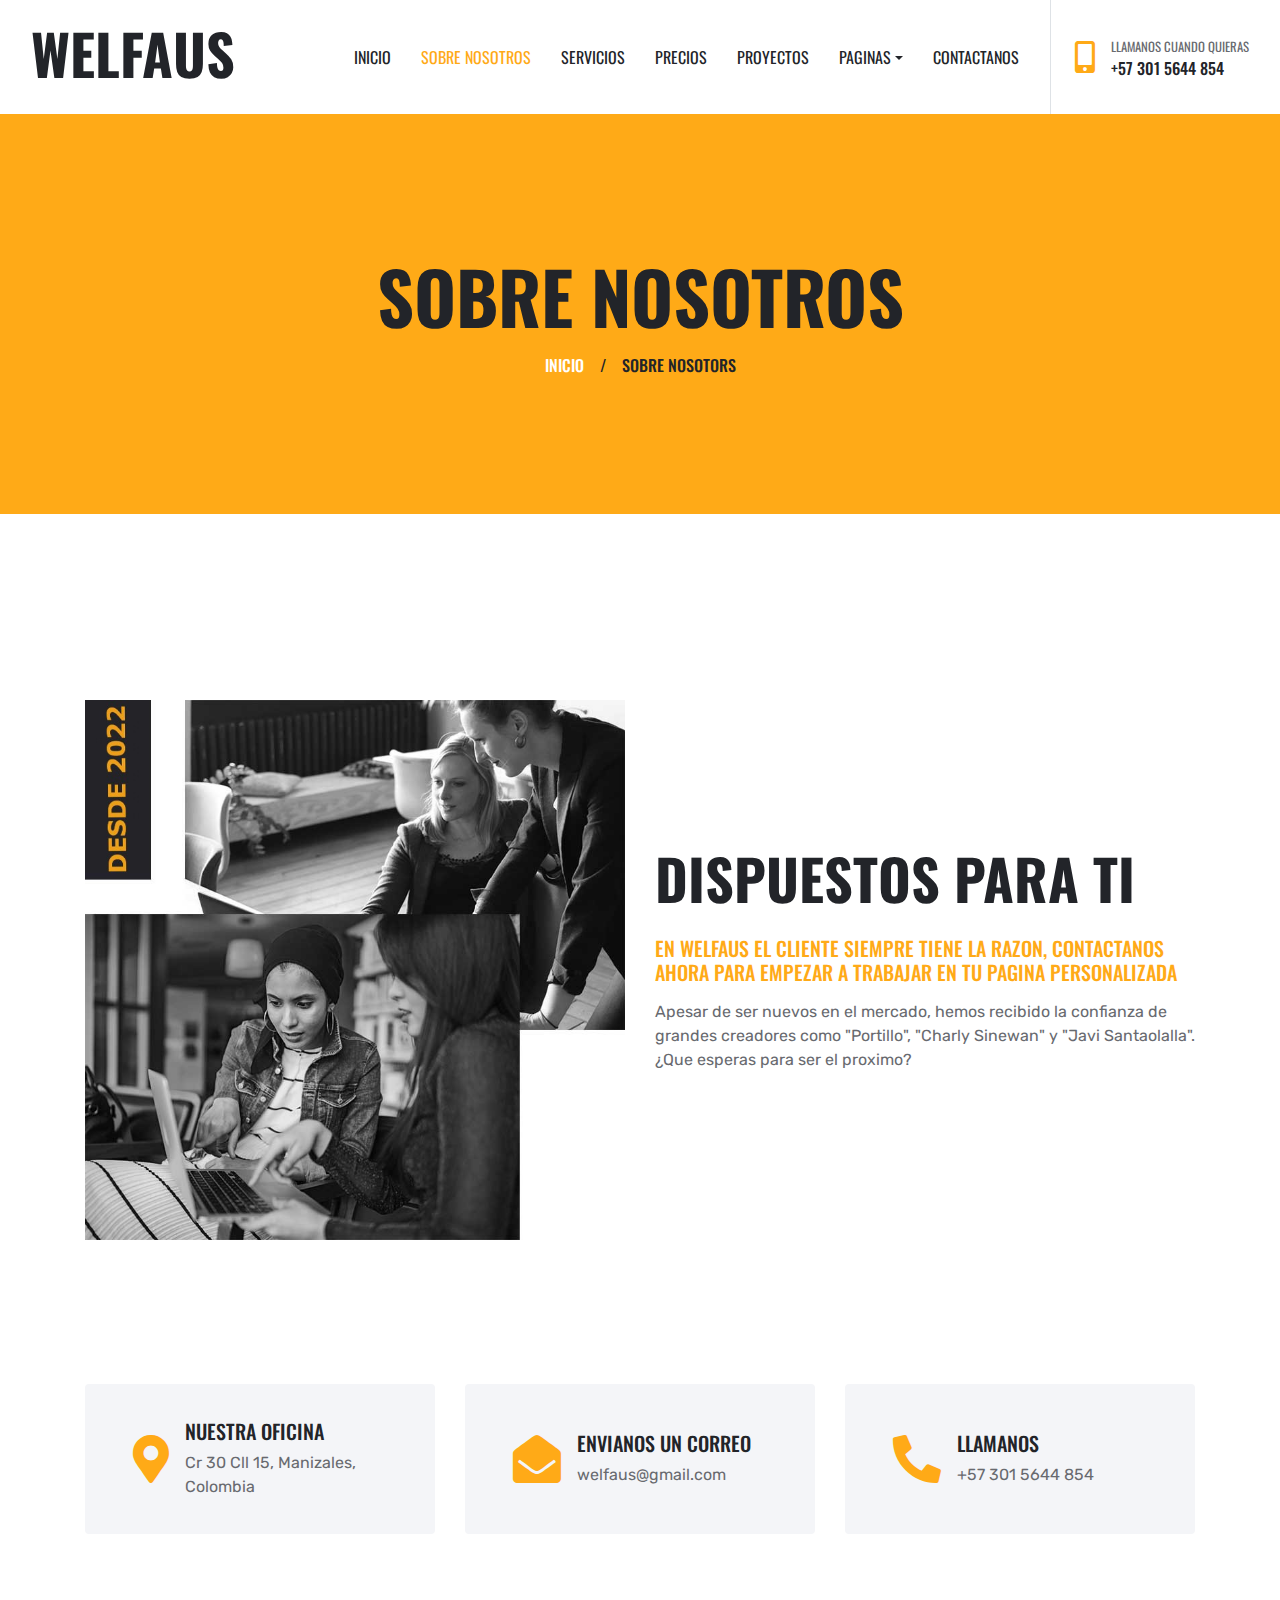
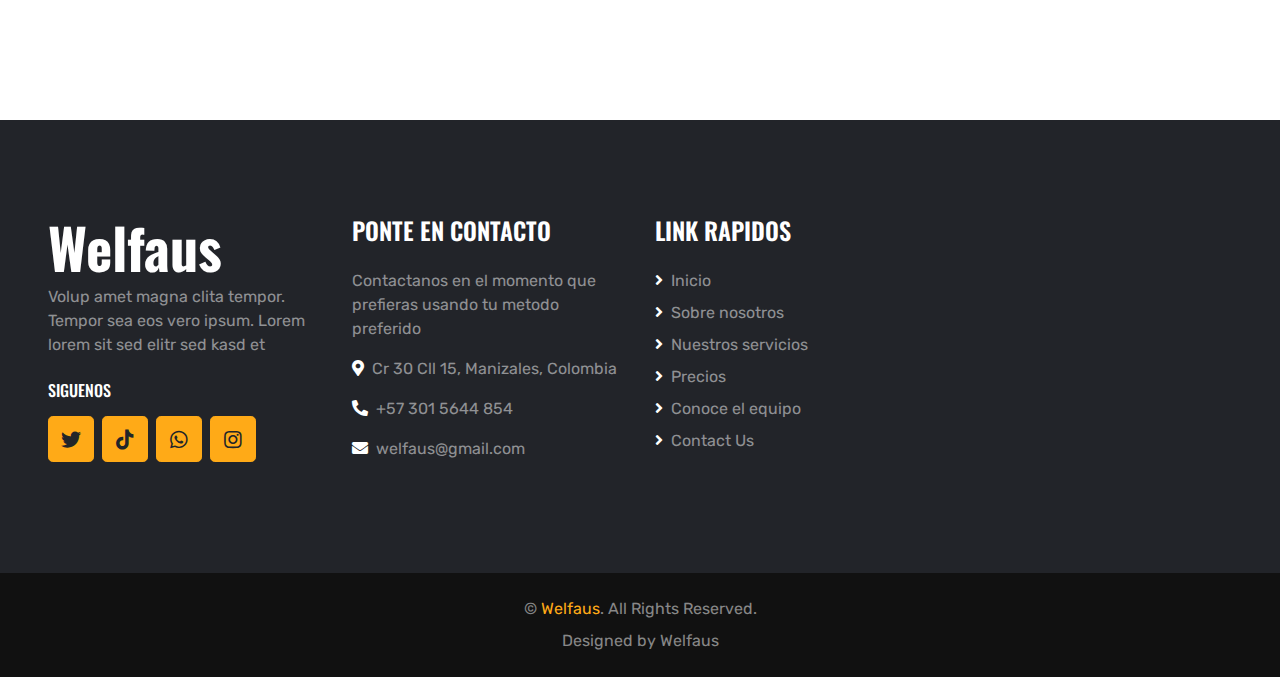
==== commit e31a0f8b: "v3" ====
--- a/about.html
+++ b/about.html
@@ -3,7 +3,7 @@
 
 <head>
     <meta charset="utf-8">
-    <title>DOT.NET - Digital Agency Website Template</title>
+    <title>Welfaus</title>
     <meta content="width=device-width, initial-scale=1.0" name="viewport">
     <meta content="Free HTML Templates" name="keywords">
     <meta content="Free HTML Templates" name="description">
@@ -31,32 +31,32 @@
     <div class="container-fluid bg-white position-relative">
         <nav class="navbar navbar-expand-lg bg-white navbar-light py-3 py-lg-0">
             <a href="index.html" class="navbar-brand text-secondary">
-                <h1 class="display-4 text-uppercase">DOT.NET</h1>
+                <h1 class="display-4 text-uppercase">WELFAUS</h1>
             </a>
             <button type="button" class="navbar-toggler" data-toggle="collapse" data-target="#navbarCollapse">
                 <span class="navbar-toggler-icon"></span>
             </button>
             <div class="collapse navbar-collapse" id="navbarCollapse">
                 <div class="navbar-nav ml-auto py-0 pr-3 border-right">
-                    <a href="index.html" class="nav-item nav-link">Home</a>
-                    <a href="about.html" class="nav-item nav-link active">About</a>
-                    <a href="service.html" class="nav-item nav-link">Services</a>
-                    <a href="price.html" class="nav-item nav-link">Prices</a>
-                    <a href="project.html" class="nav-item nav-link">Projects</a>
+                    <a href="index.html" class="nav-item nav-link">Inicio</a>
+                    <a href="about.html" class="nav-item nav-link active">Sobre nosotros</a>
+                    <a href="service.html" class="nav-item nav-link">Servicios</a>
+                    <a href="price.html" class="nav-item nav-link">Precios</a>
+                    <a href="project.html" class="nav-item nav-link">Proyectos</a>
                     <div class="nav-item dropdown">
-                        <a href="#" class="nav-link dropdown-toggle" data-toggle="dropdown">Pages</a>
+                        <a href="#" class="nav-link dropdown-toggle" data-toggle="dropdown">Paginas</a>
                         <div class="dropdown-menu rounded-0 m-0">
-                            <a href="team.html" class="dropdown-item">Meat The Team</a>
-                            <a href="testimonial.html" class="dropdown-item">Testimonial</a>
-                        </div>
-                    </div>
-                    <a href="contact.html" class="nav-item nav-link">Contact</a>
+                            <a href="team.html" class="dropdown-item">Conoce el equipo</a>
+                            <a href="testimonial.html" class="dropdown-item">Testimonios</a>
+                        </div>
+                    </div>
+                    <a href="contact.html" class="nav-item nav-link">Contactanos</a>
                 </div>
                 <div class="d-none d-lg-flex align-items-center pl-4">
                     <i class="fa fa-2x fa-mobile-alt text-primary mr-3"></i>
                     <div>
-                        <h6 class="text-body text-uppercase mb-1"><small>Call Anytime</small></h6>
-                        <h6 class="m-0">+012 345 6789</h6>
+                        <h6 class="text-body text-uppercase mb-1"><small>Llamanos cuando quieras</small></h6>
+                        <h6 class="m-0">+57 301 5644 854</h6>
                     </div>
                 </div>
             </div>
@@ -67,28 +67,28 @@
 
     <!-- Page Header Start -->
     <div class="page-header container-fluid bg-primary d-flex flex-column align-items-center justify-content-center">
-        <h1 class="display-3 text-uppercase mb-3">About</h1>
+        <h1 class="display-3 text-uppercase mb-3">Sobre nosotros</h1>
         <div class="d-inline-flex text-white">
-            <h6 class="text-uppercase m-0"><a class="text-white" href="">Home</a></h6>
+            <h6 class="text-uppercase m-0"><a class="text-white" href="">INICIO</a></h6>
             <h6 class="m-0 px-3">/</h6>
-            <h6 class="text-uppercase m-0">About</h6>
+            <h6 class="text-uppercase m-0">Sobre nosotors</h6>
         </div>
     </div>
     <!-- Page Header Start -->
 
 
     <!-- About Start -->
-    <div class="container-fluid pt-5">
-        <div class="container pt-5">
+    <div class="container-fluid py-5">
+        <div class="container py-5">
             <div class="row align-items-center">
                 <div class="col-lg-6">
                     <img class="img-fluid mb-4 mb-lg-0" src="img/about.jpg" alt="">
                 </div>
                 <div class="col-lg-6">
-                    <h1 class="display-4 text-uppercase mb-4">Best digital agency in downtown</h1>
-                    <h5 class="text-uppercase text-primary mb-3">Clita elitr et amet et ipsum sea. Ipsum stet kasd ea et no est duo diam. Lorem dolores eos ut nonumy ipsum sit clita lorem no amet dolor dolore, stet sit dolor justo</h5>
-                    <p class="mb-4">Eirmod est dolor nonumy sea amet dolore erat sit dolor et dolor vero. Tempor ipsum at justo amet at ipsum justo. Aiam kasd sea sit dolor duo elitr dolor amet, justo est ipsum amet dolor ut ipsum. Labore diam et nonumy amet dolores. Volup sit labore dolores erat, magna justo sed lorem kasd ea dolor. Labore sit clita invidunt, est dolores lorem sed ipsum kasd no amet ipsum.</p>
-                    <a href="" class="btn btn-primary text-uppercase py-3 px-5">Read More</a>
+                    <h1 class="display-4 text-uppercase mb-4">Dispuestos para ti</h1>
+                    <h5 class="text-uppercase text-primary mb-3">En Welfaus el cliente siempre tiene la razon, contactanos ahora para empezar a trabajar en tu pagina personalizada</h5>
+                    <p class="mb-4">Apesar de ser nuevos en el mercado, hemos recibido la confianza de grandes creadores como "Portillo", "Charly Sinewan" y "Javi Santaolalla". ¿Que esperas para ser el proximo?</p>
+   
                 </div>
             </div>
         </div>
@@ -104,8 +104,8 @@
                     <div class="d-flex align-items-center bg-light rounded mb-4 px-5" style="height: 150px;">
                         <i class="fa fa-3x fa-map-marker-alt text-primary mr-3"></i>
                         <div class="d-flex flex-column">
-                            <h5 class="text-uppercase">Our Office</h5>
-                            <p class="m-0">123 Street, New York, USA</p>
+                            <h5 class="text-uppercase">Nuestra oficina</h5>
+                            <p class="m-0">Cr 30 Cll 15, Manizales, Colombia</p>
                         </div>
                     </div>
                 </div>
@@ -113,8 +113,8 @@
                     <div class="d-flex align-items-center bg-light rounded mb-4 px-5" style="height: 150px;">
                         <i class="fa fa-3x fa-envelope-open text-primary mr-3"></i>
                         <div class="d-flex flex-column">
-                            <h5 class="text-uppercase">Email Us</h5>
-                            <p class="m-0">info@example.com</p>
+                            <h5 class="text-uppercase">Envianos un correo</h5>
+                            <p class="m-0">welfaus@gmail.com</p>
                         </div>
                     </div>
                 </div>
@@ -122,8 +122,8 @@
                     <div class="d-flex align-items-center bg-light rounded mb-4 px-5" style="height: 150px;">
                         <i class="fas fa-3x fa-phone-alt text-primary mr-3"></i>
                         <div class="d-flex flex-column">
-                            <h5 class="text-uppercase">Call Us</h5>
-                            <p class="m-0">+012 345 6789</p>
+                            <h5 class="text-uppercase">Llamanos</h5>
+                            <p class="m-0">+57 301 5644 854</p>
                         </div>
                     </div>
                 </div>
@@ -138,53 +138,41 @@
         <div class="row pt-5">
             <div class="col-lg-3 col-md-6 mb-5">
                 <a href="index.html" class="navbar-brand">
-                    <h1 class="m-0 mt-n2 text-white display-4">DOT.NET</h1>
+                    <h1 class="m-0 mt-n2 text-white display-4">Welfaus</h1>
                 </a>
                 <p>Volup amet magna clita tempor. Tempor sea eos vero ipsum. Lorem lorem sit sed elitr sed kasd et</p>
-                <h6 class="text-uppercase text-white py-2">Follow Us</h6>
+                <h6 class="text-uppercase text-white py-2">Siguenos</h6>
                 <div class="d-flex justify-content-start">
-                    <a class="btn btn-lg btn-primary btn-lg-square mr-2" href="#"><i class="fab fa-twitter"></i></a>
-                    <a class="btn btn-lg btn-primary btn-lg-square mr-2" href="#"><i class="fab fa-facebook-f"></i></a>
-                    <a class="btn btn-lg btn-primary btn-lg-square mr-2" href="#"><i class="fab fa-linkedin-in"></i></a>
-                    <a class="btn btn-lg btn-primary btn-lg-square" href="#"><i class="fab fa-instagram"></i></a>
+                    <a class="btn btn-lg btn-primary btn-lg-square mr-2" href="https://twitter.com/welfaus"><i class="fab fa-twitter"></i></a>
+                    <a class="btn btn-lg btn-primary btn-lg-square mr-2" href="https://www.tiktok.com/@welfaus?lang=es"><i class="fab fa-tiktok"></i></a>
+                    <a class="btn btn-lg btn-primary btn-lg-square mr-2" href="https://api.whatsapp.com/send?phone=3015644854&text=Hola%20Welfaus!,%20me%20interesa%20adquirir%20sus%20servicios"><i class="fab fa-whatsapp"></i></a>
+                    <a class="btn btn-lg btn-primary btn-lg-square" href=""><i class="fab fa-instagram"></i></a>
                 </div>
             </div>
             <div class="col-lg-3 col-md-6 mb-5">
-                <h4 class="text-uppercase text-white mb-4">Get In Touch</h4>
-                <p>Volup amet magna clita tempor. Tempor sea eos vero ipsum. Lorem lorem sit sed elitr sed kasd et</p>
-                <p><i class="fa fa-map-marker-alt text-white mr-2"></i>123 Street, New York, USA</p>
-                <p><i class="fa fa-phone-alt text-white mr-2"></i>+012 345 67890</p>
-                <p><i class="fa fa-envelope text-white mr-2"></i>info@example.com</p>
+                <h4 class="text-uppercase text-white mb-4">Ponte en contacto</h4>
+                <p>Contactanos en el momento que prefieras usando tu metodo preferido</p>
+                <p><i class="fa fa-map-marker-alt text-white mr-2"></i>Cr 30 Cll 15, Manizales, Colombia</p>
+                <p><i class="fa fa-phone-alt text-white mr-2"></i>+57 301 5644 854</p>
+                <p><i class="fa fa-envelope text-white mr-2"></i>welfaus@gmail.com</p>
             </div>
             <div class="col-lg-3 col-md-6 mb-5">
-                <h4 class="text-uppercase text-white mb-4">Quick Links</h4>
+                <h4 class="text-uppercase text-white mb-4">Link rapidos</h4>
                 <div class="d-flex flex-column justify-content-start">
-                    <a class="text-white-50 mb-2" href="#"><i class="fa fa-angle-right text-white mr-2"></i>Home</a>
-                    <a class="text-white-50 mb-2" href="#"><i class="fa fa-angle-right text-white mr-2"></i>About Us</a>
-                    <a class="text-white-50 mb-2" href="#"><i class="fa fa-angle-right text-white mr-2"></i>Our Services</a>
-                    <a class="text-white-50 mb-2" href="#"><i class="fa fa-angle-right text-white mr-2"></i>Pricing Plan</a>
-                    <a class="text-white-50 mb-2" href="#"><i class="fa fa-angle-right text-white mr-2"></i>Meet The Team</a>
+                    <a class="text-white-50 mb-2" href="#"><i class="fa fa-angle-right text-white mr-2"></i>Inicio</a>
+                    <a class="text-white-50 mb-2" href="#"><i class="fa fa-angle-right text-white mr-2"></i>Sobre nosotros</a>
+                    <a class="text-white-50 mb-2" href="#"><i class="fa fa-angle-right text-white mr-2"></i>Nuestros servicios</a>
+                    <a class="text-white-50 mb-2" href="#"><i class="fa fa-angle-right text-white mr-2"></i>Precios</a>
+                    <a class="text-white-50 mb-2" href="#"><i class="fa fa-angle-right text-white mr-2"></i>Conoce el equipo</a>
                     <a class="text-white-50" href="#"><i class="fa fa-angle-right text-white mr-2"></i>Contact Us</a>
                 </div>
             </div>
-            <div class="col-lg-3 col-md-6 mb-5">
-                <h4 class="text-uppercase text-white mb-4">Newsletter</h4>
-                <p class="mb-4">Volup amet magna clita tempor. Tempor sea eos vero ipsum. Lorem lorem sit sed elitr sed kasd et</p>
-                <div class="w-100 mb-3">
-                    <div class="input-group">
-                        <input type="text" class="form-control border-light" style="padding: 25px;" placeholder="Your Email">
-                        <div class="input-group-append">
-                            <button class="btn btn-primary text-uppercase px-3">Sign Up</button>
-                        </div>
-                    </div>
-                </div>
-                <i>Lorem sit sed elitr sed kasd et</i>
-            </div>
+            
         </div>
     </div>
     <div class="container-fluid py-4 px-sm-3 px-md-5" style="background: #111111;">
-        <p class="mb-2 text-center text-white-50">&copy; <a href="#">Your Site Name</a>. All Rights Reserved.</p>
-        <p class="m-0 text-center text-white-50">Designed by <a href="https://htmlcodex.com">HTML Codex</a></p>
+        <p class="mb-2 text-center text-white-50">&copy; <a href="#">Welfaus</a>. All Rights Reserved.</p>
+        <p class="m-0 text-center text-white-50">Designed by Welfaus</a></p>
     </div>
     <!-- Footer End -->
 
--- a/css/style.css
+++ b/css/style.css
@@ -4461,6 +4461,10 @@
   color: #fff;
 }
 
+.gif{
+  size: 100px;
+}
+
 .card {
   position: relative;
   display: flex;
